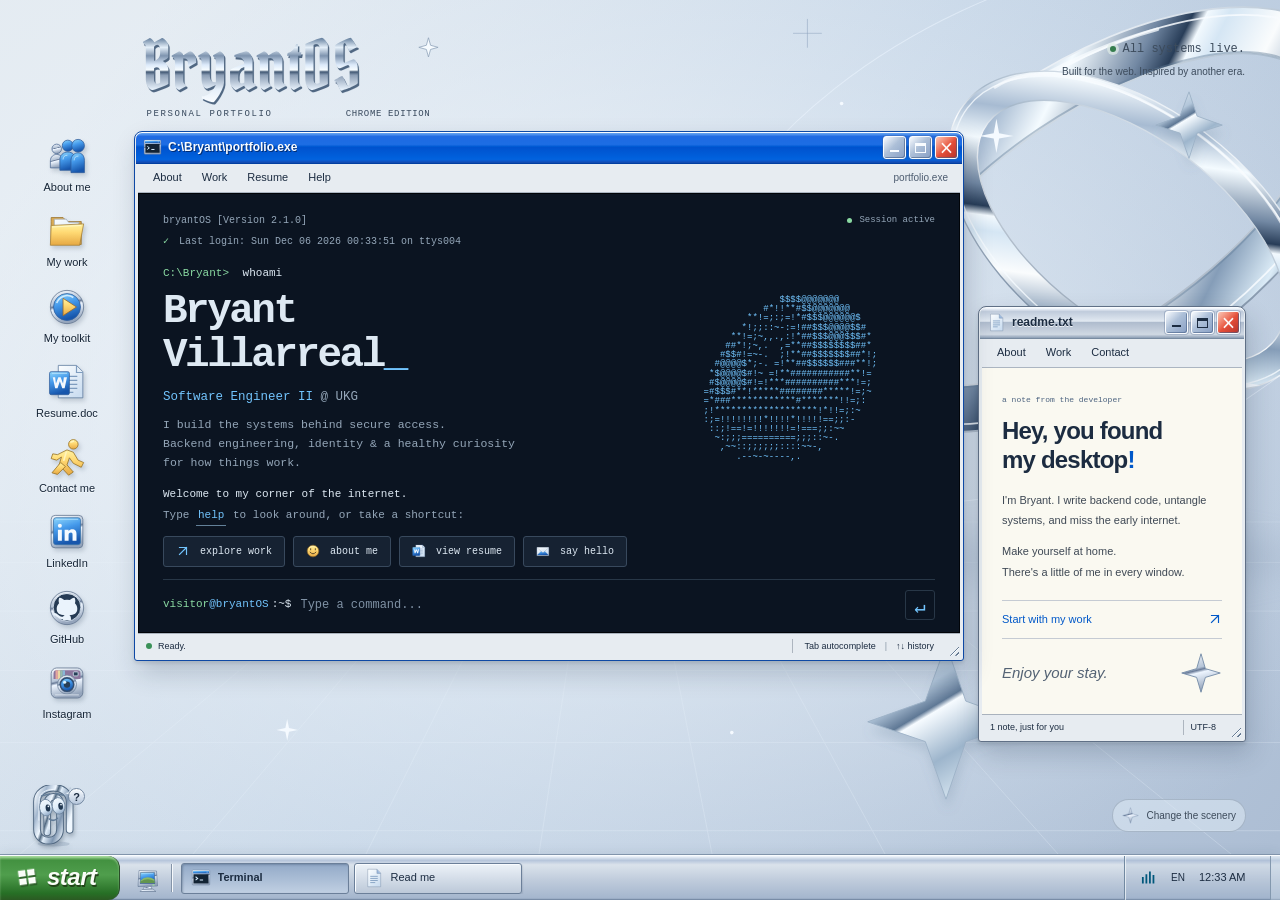
==== index.html @ 2d596a74 "fix(terminal): place the donut caption beside the donut, never over it Position the caption from the" ====
<!DOCTYPE html>
<html lang="en" data-wallpaper="chrome">
<head>
    <meta charset="UTF-8">
    <meta name="viewport" content="width=device-width, initial-scale=1.0, viewport-fit=cover">
    <meta name="color-scheme" content="light">
    <meta name="theme-color" content="#cedae8">
    <title>Bryant Villarreal — Backend Software Engineer</title>
    <meta name="description" content="A little nostalgia. A lot of engineering. Explore Bryant Villarreal's interactive desktop portfolio: backend systems, authentication security, and enterprise SSO at UKG.">
    <link rel="canonical" href="https://bryantvilla.com/">
    <meta property="og:url" content="https://bryantvilla.com/">
    <meta property="og:type" content="website">
    <meta property="og:title" content="Bryant Villarreal — Backend Software Engineer">
    <meta property="og:description" content="A lot of engineering with a sprinkle of nostalgia. Step inside my interactive desktop portfolio.">
    <meta property="og:image" content="https://bryantvilla.com/assets/img/entrance.png">
    <meta property="og:image:width" content="1200">
    <meta property="og:image:height" content="630">
    <meta property="og:image:alt" content="Bryant's chrome desktop with an interactive portfolio terminal">
    <meta name="twitter:card" content="summary_large_image">
    <meta name="twitter:title" content="Bryant Villarreal — Backend Software Engineer">
    <meta name="twitter:description" content="A lot of engineering with a sprinkle of nostalgia. Step inside my interactive desktop portfolio.">
    <meta name="twitter:image" content="https://bryantvilla.com/assets/img/entrance.png">
    <meta name="twitter:image:alt" content="Bryant's chrome desktop with an interactive portfolio terminal">
    <link rel="icon" href="assets/img/favicon.svg?v=ccf17a8dc69d" type="image/svg+xml">
    <link rel="stylesheet" href="assets/css/styles.css?v=44df6e7ba644">
    <link rel="stylesheet" href="assets/css/navigation-guard.css?v=196834fdefd8">
    <link rel="stylesheet" href="assets/css/desktop-assistant.css?v=95386eba6973">
    <script src="assets/js/navigation-guard.js?v=2d96684858e7" defer></script>
    <script src="assets/js/desktop-icons.js?v=5f504b8fa0a8" defer></script>
    <script src="assets/js/desktop-assistant.js?v=7c376fbdc86c" defer></script>
    <script type="application/ld+json">
    {
      "@context": "https://schema.org",
      "@graph": [
        {
          "@type": "WebSite",
          "@id": "https://bryantvilla.com/#website",
          "url": "https://bryantvilla.com/",
          "name": "Bryant Villarreal — Portfolio",
          "publisher": {
            "@id": "https://bryantvilla.com/#person"
          }
        },
        {
          "@type": "Person",
          "@id": "https://bryantvilla.com/#person",
          "name": "Bryant Villarreal",
          "url": "https://bryantvilla.com/",
          "jobTitle": "Software Engineer II",
          "worksFor": {
            "@type": "Organization",
            "name": "UKG"
          },
          "alumniOf": {
            "@type": "EducationalOrganization",
            "name": "Florida International University"
          },
          "sameAs": [
            "https://www.linkedin.com/in/bryant-villarreal/",
            "https://github.com/bryantvilla",
            "https://www.instagram.com/bryant.pdf/"
          ],
          "knowsAbout": [
            "Backend Engineering",
            "Distributed Systems",
            "Identity & Access Management (IAM)",
            "Enterprise SSO",
            "OAuth 2.0",
            "SAML 2.0",
            "OpenID Connect",
            "Java",
            "Spring Boot",
            "Python",
            "Kafka",
            "PostgreSQL",
            "Docker",
            "REST APIs"
          ],
          "image": "https://bryantvilla.com/assets/img/entrance.png"
        }
      ]
    }
    </script>
    <script src="assets/js/main.js?v=826954570dc4" defer></script>
</head>
<body>
    <a class="skip-link" href="#terminal" data-open="terminal">Skip to terminal</a>
    <svg class="svg-definitions" xmlns="http://www.w3.org/2000/svg" aria-hidden="true">
        <defs>
            <linearGradient id="icon-metal" x2=".25" y2="1"><stop stop-color="#fbfdff"/><stop offset=".44" stop-color="#b5c4d7"/><stop offset=".5" stop-color="#6a7c99"/><stop offset=".57" stop-color="#edf5ff"/><stop offset="1" stop-color="#94a4bb"/></linearGradient>
            <linearGradient id="icon-blue" x2=".3" y2="1"><stop stop-color="#91d9fc"/><stop offset=".45" stop-color="#459aeb"/><stop offset="1" stop-color="#1756ac"/></linearGradient>
            <linearGradient id="icon-folder" x2="0" y2="1"><stop stop-color="#fff3a2"/><stop offset=".4" stop-color="#ffd973"/><stop offset="1" stop-color="#e6a843"/></linearGradient>
            <linearGradient id="icon-paper" x2=".7" y2="1"><stop stop-color="#fcfeff"/><stop offset="1" stop-color="#ccdef1"/></linearGradient>
            <radialGradient id="icon-disc" cx=".3" cy=".25"><stop stop-color="#fafcff"/><stop offset=".34" stop-color="#c4dfef"/><stop offset=".55" stop-color="#8c93ae"/><stop offset=".72" stop-color="#edf1ff"/><stop offset="1" stop-color="#8cabc1"/></radialGradient>
            <symbol id="icon-computer" viewBox="0 0 48 48">
                <path d="M17 34h13l2 7H14z" fill="url(#icon-metal)" stroke="#61748e"/>
                <path d="m6 3 35 1 2 30-39 1z" fill="url(#icon-metal)" stroke="#526986"/>
                <path d="M9 7h28l1 22H8z" fill="url(#icon-blue)" stroke="#465c78"/>
                <path d="M9 23q12-12 28-2v7H9z" fill="#8bb967"/><path d="M9 25q14-8 28-1v4H9z" fill="#62954e"/>
                <path d="M11 9h23" stroke="#d2eeff" opacity=".7"/><path d="m12 41 22-1 6 5H8z" fill="url(#icon-metal)" stroke="#61748e"/>
                <path d="M33 32h4" stroke="#a0f496" stroke-width="2"/>
            </symbol>
            <symbol id="icon-folder-shape" viewBox="0 0 48 48">
                <path d="M4 12V7h15l5 5h18v29H4z" fill="#d9aa53" stroke="#9b742e"/>
                <path d="M8 15V9h15l3 4h13v24H8z" fill="url(#icon-paper)" stroke="#a1adbb"/>
                <path d="m4 17 41-2-5 27H3z" fill="url(#icon-folder)" stroke="#a78038"/>
                <path d="m5 19 37-2" fill="none" stroke="#fff9ce"/>
            </symbol>
            <symbol id="icon-clip" viewBox="0 0 80 100">
                <defs><linearGradient id="clip-metal" x1="0" y1="0" x2="1" y2=".6"><stop stop-color="#f6fbff"/><stop offset=".22" stop-color="#a3b7ce"/><stop offset=".42" stop-color="#eff7ff"/><stop offset=".49" stop-color="#526981"/><stop offset=".57" stop-color="#e1eefa"/><stop offset=".79" stop-color="#7d94af"/><stop offset="1" stop-color="#f0f8ff"/></linearGradient><linearGradient id="clip-eye" x2=".3" y2="1"><stop stop-color="#f6fbff"/><stop offset=".68" stop-color="#dcebf8"/><stop offset="1" stop-color="#9cb4cf"/></linearGradient></defs>
                <ellipse cx="41" cy="92" rx="25" ry="4" fill="#526c89" opacity=".2"/>
                <path d="M31 74V29c0-14 20-14 20 0v40c0 24-36 24-36 0V26C15-3 66-3 66 26v44" fill="none" stroke="#526982" stroke-width="12" stroke-linecap="round"/>
                <path d="M31 74V29c0-14 20-14 20 0v40c0 24-36 24-36 0V26C15-3 66-3 66 26v44" fill="none" stroke="url(#clip-metal)" stroke-width="9" stroke-linecap="round"/>
                <path d="M18 55V26C18 12 29 7 40 7M34 69V32" fill="none" stroke="#f2f9ff" stroke-width="1.5" stroke-linecap="round" opacity=".9"/>
                <g transform="rotate(-8 39 35)"><ellipse cx="29" cy="34" rx="10" ry="13" fill="url(#clip-eye)" stroke="#6c839e" stroke-width="1.3"/><ellipse cx="49" cy="34" rx="10" ry="13" fill="url(#clip-eye)" stroke="#6c839e" stroke-width="1.3"/><ellipse cx="32" cy="35" rx="3.6" ry="5.6" fill="#203750"/><ellipse cx="52" cy="35" rx="3.6" ry="5.6" fill="#203750"/><circle cx="33" cy="32.5" r="1.3" fill="#eef7ff"/><circle cx="53" cy="32.5" r="1.3" fill="#eef7ff"/></g>
                <path d="m22 17 13-3m9-1 12 3M34 53q7 5 13-1" fill="none" stroke="#617b97" stroke-width="2.3" stroke-linecap="round"/>
                <path d="m67 4 2 7 7 2-7 2-2 7-2-7-7-2 7-2Z" fill="#f3faff" stroke="#9bb1ca" stroke-width=".7"/>
            </symbol>
            <symbol id="icon-terminal" viewBox="0 0 48 48">
                <rect x="3" y="5" width="42" height="36" rx="2" fill="url(#icon-metal)" stroke="#667997"/>
                <path d="M5 7h38v6H5z" fill="url(#icon-blue)"/><path d="M6 15h36v22H6z" fill="#122334"/>
                <path d="m11 21 5 4-5 4m10 0h8" fill="none" stroke="#d8edff" stroke-width="2.5"/>
                <path d="M37 10h4" stroke="#e5f4fc"/>
            </symbol>
            <symbol id="icon-document" viewBox="0 0 48 48">
                <path d="M9 3h22l9 9v33H9z" fill="url(#icon-paper)" stroke="#7286a1"/>
                <path d="M31 3v10h9" fill="#9bb9de" stroke="#7286a1"/>
                <path d="M15 20h18M15 25h18M15 30h18M15 35h12" stroke="#7c9bbf" stroke-width="2"/>
                <path d="M12 4v39" stroke="#f6fbff"/>
            </symbol>
            <symbol id="icon-disc-shape" viewBox="0 0 48 48">
                <circle cx="24" cy="24" r="21" fill="url(#icon-disc)" stroke="#7486a0"/>
                <path d="m10 10 11 11M27 27l12 11" stroke="#f5e2f9" stroke-width="6" opacity=".6"/>
                <path d="m7 16 14 7m7 3 14 7" stroke="#e3fffe" stroke-width="4" opacity=".8"/>
                <circle cx="24" cy="24" r="7" fill="#a9bed1" stroke="#eaf4fc"/><circle cx="24" cy="24" r="3" fill="#e8f1f9" stroke="#8a9aad"/>
            </symbol>
            <symbol id="icon-mail" viewBox="0 0 48 48">
                <path d="M3 12h41v28H3z" fill="url(#icon-paper)" stroke="#617c9e"/>
                <path d="m4 38 16-15h8l15 15" fill="url(#icon-blue)" stroke="#6386b1"/>
                <path d="m3 12 21 18 20-18" fill="url(#icon-paper)" stroke="#617c9e"/>
                <path d="m5 13 19 14 18-14" fill="none" stroke="#f8fcff"/>
            </symbol>
            <symbol id="icon-myspace" viewBox="0 0 48 48">
                <path d="M3 39v-9c0-5 4-8 8-8s8 3 8 8v9z" fill="url(#icon-metal)" stroke="#536f98"/>
                <circle cx="11" cy="15" r="6" fill="url(#icon-metal)" stroke="#536f98"/>
                <path d="M15 42V29c0-6 4-10 10-10s10 4 10 10v13z" fill="url(#icon-blue)" stroke="#315e9d"/>
                <circle cx="25" cy="11" r="7" fill="url(#icon-blue)" stroke="#315e9d"/>
                <path d="M29 45V30c0-6 4-10 9-10s8 4 8 10v15z" fill="url(#icon-blue)" stroke="#315e9d"/>
                <circle cx="38" cy="11" r="8" fill="url(#icon-blue)" stroke="#315e9d"/>
                <path d="M33 29c0-3 2-5 5-5M19 28c0-3 2-5 5-5" fill="none" stroke="#c6eaff" stroke-linecap="round"/>
            </symbol>
            <symbol id="icon-aim" viewBox="0 0 48 48">
                <circle cx="32" cy="8" r="6" fill="url(#icon-folder)" stroke="#967022"/>
                <path d="m24 15 8 3 6 10 7 3-3 6-10-5-5-7-3 9 8 9-6 4-12-13 3-10-6 4-7-2 2-6 6 1z" fill="url(#icon-folder)" stroke="#967022" stroke-linejoin="round"/>
                <path d="m16 31 6 5-10 10-7-2z" fill="url(#icon-folder)" stroke="#967022" stroke-linejoin="round"/>
                <path d="m23 18-3 10m9-23 3-1" stroke="#fff4bc" stroke-width="2" stroke-linecap="round"/>
            </symbol>
            <symbol id="icon-word" viewBox="0 0 48 48">
                <path d="M13 3h23l8 8v33H13z" fill="url(#icon-paper)" stroke="#607c9f"/>
                <path d="M36 3v9h8M20 17h17M20 22h17M20 27h17M20 32h17M20 37h12" fill="none" stroke="#7e9cbf" stroke-width="1.5"/>
                <rect x="2" y="11" width="25" height="29" rx="2" fill="url(#icon-blue)" stroke="#315e9d"/>
                <path d="m6 18 3 14h3l3-9 3 9h3l3-14h-4l-1 8-3-8h-3l-3 8-1-8z" fill="#f3f8fd"/>
                <path d="M5 13h19" stroke="#c6eaff"/>
            </symbol>
            <symbol id="icon-linkedin" viewBox="0 0 48 48">
                <rect x="4" y="3" width="40" height="41" rx="5" fill="url(#icon-metal)" stroke="#61748e"/>
                <rect x="7" y="6" width="34" height="34" rx="3" fill="url(#icon-blue)" stroke="#3c74a9"/>
                <path d="M10 8h28" stroke="#c9edff" opacity=".8"/>
                <circle cx="15" cy="16" r="2.5" fill="#f5faff"/>
                <path d="M12.5 21h5v14h-5zM21 21h5v2c1-2 3-2.5 4.5-2.5 4 0 5.5 2.5 5.5 6V35h-5v-8c0-1.5-.5-2.5-2-2.5s-3 1-3 3V35h-5z" fill="#f5faff"/>
            </symbol>
            <symbol id="icon-github" viewBox="0 0 48 48">
                <circle cx="24" cy="24" r="21" fill="url(#icon-metal)" stroke="#61748e"/>
                <circle cx="24" cy="23" r="17.5" fill="#263b54" stroke="#e3effb"/>
                <path d="M14 18c-1-3-.5-6 .5-7 3 0 5 2 6 3a20 20 0 0 1 7 0c1-1 3-3 6-3 1 2 1.5 4 .5 7 2 2 3 4 3 7 0 6-4 8-10 8 2 1 2 3 2 6H19c0-3 0-5 2-6-6 0-10-2-10-8 0-3 1-5 3-7Z" fill="#eaf3fc"/>
                <path d="M20 36c-7 3-8-5-12-4" fill="none" stroke="#eaf3fc" stroke-width="3" stroke-linecap="round"/>
                <path d="M11 10c6-5 17-6 25 0" fill="none" stroke="#f5faff" opacity=".6"/>
            </symbol>
            <symbol id="icon-instagram" viewBox="0 0 48 48">
                <rect x="4" y="5" width="40" height="38" rx="7" fill="url(#icon-metal)" stroke="#61748e"/>
                <path d="M11 8h26a4 4 0 0 1 4 4v7H7v-7a4 4 0 0 1 4-4Z" fill="#8c769d"/>
                <path d="M11 8v11" stroke="#e5a59d" stroke-width="3"/><path d="M14 8v11" stroke="#e9d7a2" stroke-width="3"/><path d="M17 8v11" stroke="#94bdad" stroke-width="3"/><path d="M20 8v11" stroke="#89b7d7" stroke-width="3"/>
                <rect x="32" y="10" width="6" height="5" rx="1" fill="#273e57" stroke="#d9e8f5"/>
                <circle cx="24" cy="26" r="12" fill="url(#icon-metal)" stroke="#71869e"/>
                <circle cx="24" cy="26" r="8.5" fill="url(#icon-blue)" stroke="#324e72" stroke-width="2"/>
                <circle cx="24" cy="26" r="4" fill="#273e57"/><circle cx="21" cy="23" r="2" fill="#dcf4ff"/>
                <path d="M9 39h30" stroke="#f5faff" opacity=".8"/>
            </symbol>
            <symbol id="icon-media-player" viewBox="0 0 48 48"><circle cx="24" cy="24" r="21" fill="url(#icon-metal)" stroke="#61748e"/><circle cx="24" cy="24" r="17" fill="url(#icon-blue)" stroke="#315e9d"/><path d="M19 13 36 24 19 35z" fill="url(#icon-folder)" stroke="#986629"/><path d="M11 19a14 14 0 0 1 21-7" fill="none" stroke="#e7f6ff" stroke-width="2" opacity=".8"/></symbol>
            <symbol id="icon-smile" viewBox="0 0 24 24"><circle cx="12" cy="12" r="10" fill="url(#icon-folder)" stroke="#886529" stroke-width="1.2"/><path d="M8 8v2m8-2v2M7 14q5 6 10 0" fill="none" stroke="#614d2b" stroke-width="1.7" stroke-linecap="round"/><path d="M6 6q3-3 7-2" fill="none" stroke="#fff3bf" stroke-linecap="round"/></symbol>
            <symbol id="icon-arrow-up-right" viewBox="0 0 24 24"><path d="M6 18 18 6M6 6h12v12" fill="none" stroke="currentColor" stroke-width="2" stroke-linecap="square"/></symbol>
            <symbol id="icon-play" viewBox="0 0 24 24"><path d="m8 4 13 8-13 8z" fill="currentColor"/></symbol>
            <symbol id="icon-pause" viewBox="0 0 24 24"><path d="M6 4h4v16H6zm8 0h4v16h-4z" fill="currentColor"/></symbol>
            <symbol id="icon-previous" viewBox="0 0 24 24"><path d="M4 5h3v14H4zm15 0L8 12l11 7z" fill="currentColor"/></symbol>
            <symbol id="icon-next" viewBox="0 0 24 24"><path d="M17 5h3v14h-3zM5 5l11 7-11 7z" fill="currentColor"/></symbol>
            <symbol id="icon-security" viewBox="0 0 48 48"><path d="M24 3 6 10v13c0 11 18 22 18 22s18-11 18-22V10z" fill="url(#icon-blue)" stroke="#315e9d"/><rect x="16" y="20" width="16" height="14" rx="2" fill="url(#icon-folder)" stroke="#967022"/><path d="M19 20v-5a5 5 0 0 1 10 0v5" fill="none" stroke="#f1f7fc" stroke-width="3"/><path d="M24 25v4" stroke="#806129" stroke-width="2"/></symbol>
            <symbol id="icon-certificate" viewBox="0 0 48 48"><path d="M7 4h32v32H7z" fill="url(#icon-paper)" stroke="#7286a1"/><path d="M12 10h22M12 15h17M12 20h20" stroke="#7c9bbf" stroke-width="2"/><path d="m27 29-4 16 8-5 7 4-3-16" fill="url(#icon-blue)" stroke="#315e9d"/><circle cx="30" cy="28" r="8" fill="url(#icon-folder)" stroke="#967022"/><path d="m27 28 2 2 4-4" fill="none" stroke="#806129" stroke-width="2"/></symbol>
            <symbol id="icon-star" viewBox="0 0 48 48"><path d="m24 2 5 17 17 5-17 5-5 17-5-17L2 24l17-5z" fill="url(#icon-metal)" stroke="#7188a5"/></symbol>
            <symbol id="icon-grid" viewBox="0 0 24 24"><path d="M3 4h8v7H3zm10 0h8v7h-8zM3 13h8v7H3zm10 0h8v7h-8z" fill="currentColor"/></symbol>
        </defs>
    </svg>

    <main class="desktop" id="desktop" aria-label="Bryant's portfolio desktop">
        <div class="desktop-wallpaper" aria-hidden="true"></div>
        <header class="desktop-header">
            <a class="brand" href="#terminal" data-open="terminal" aria-label="bryantOS home terminal">
                <img class="chrome-wordmark" src="assets/img/bryantos-wordmark.svg?v=4aca30025c7a" width="410" height="108" alt="BryantOS">
                <span class="brand-caption">PERSONAL PORTFOLIO <span>CHROME EDITION</span></span>
            </a>
            <div class="desktop-meta"><span class="online-label"><i></i> All systems live.</span><span>Built for the web. Inspired by another era.</span></div>
        </header>

        <nav class="desktop-shortcuts" aria-label="Desktop shortcuts">
            <a href="#about" data-open="about" class="desktop-icon"><svg aria-hidden="true"><use href="#icon-myspace"/></svg><span>About me</span></a>
            <a href="#work" data-open="work" class="desktop-icon"><svg aria-hidden="true"><use href="#icon-folder-shape"/></svg><span>My work</span></a>
            <a href="#skills" data-open="skills" class="desktop-icon"><svg aria-hidden="true"><use href="#icon-media-player"/></svg><span>My toolkit</span></a>
            <a href="#resume" data-open="resume" class="desktop-icon"><svg aria-hidden="true"><use href="#icon-word"/></svg><span>Resume.doc</span></a>
            <a href="#contact" data-open="contact" class="desktop-icon"><svg aria-hidden="true"><use href="#icon-aim"/></svg><span>Contact me</span></a>
            <a href="https://www.linkedin.com/in/bryant-villarreal/" target="_blank" rel="noopener noreferrer" class="desktop-icon" aria-label="LinkedIn (opens in a new tab)"><svg aria-hidden="true"><use href="#icon-linkedin"/></svg><span>LinkedIn</span></a>
            <a href="https://github.com/bryantvilla" target="_blank" rel="noopener noreferrer" class="desktop-icon" aria-label="GitHub (opens in a new tab)"><svg aria-hidden="true"><use href="#icon-github"/></svg><span>GitHub</span></a>
            <a href="https://www.instagram.com/bryant.pdf/" target="_blank" rel="noopener noreferrer" class="desktop-icon" aria-label="Instagram (opens in a new tab)"><svg aria-hidden="true"><use href="#icon-instagram"/></svg><span>Instagram</span></a>
        </nav>

        <section class="os-window terminal-window" id="terminal" data-window="terminal" data-title="Terminal" data-icon="terminal" aria-labelledby="terminal-window-title">
            <div class="title-bar"><h2 id="terminal-window-title"><svg aria-hidden="true"><use href="#icon-terminal"/></svg> C:&#92;Bryant&#92;portfolio.exe</h2><div class="window-controls"></div></div>
            <nav class="window-menu terminal-menu" aria-label="Terminal shortcuts"><a href="#about" data-open="about">About</a><a href="#work" data-open="work">Work</a><a href="#resume" data-open="resume">Resume</a><button type="button" data-command="help" class="js-only">Help</button><span class="menu-right">portfolio.exe</span></nav>
            <div class="terminal-screen">
                <div class="terminal-transcript" id="terminal-screen" tabindex="0" aria-label="Terminal output and introduction">
                <div class="terminal-welcome" id="terminal-welcome">
                    <div class="terminal-system-line"><span>bryantOS [Version 2.1.0]</span><span class="terminal-live"><i></i> Session active</span></div>
                    <p class="boot-line" hidden><span>✓</span> Last login: <time id="last-login"></time> on ttys004</p>
                    <div class="terminal-intro">
                        <div class="terminal-identity">
                            <p class="command-echo"><span>C:&#92;Bryant&gt;</span> whoami</p>
                            <div class="intro-heading"><h1>Bryant<br>Villarreal<span class="heading-cursor" aria-hidden="true">_</span></h1></div>
                            <p class="terminal-role">Software Engineer II <span>@ UKG</span></p>
                            <p class="terminal-bio">I build the systems behind secure access.<br>Backend engineering, identity &amp; a healthy curiosity<br class="desktop-break"> for how things work.</p>
                        </div>
                        <div class="terminal-art"><pre class="terminal-donut" id="terminal-donut" role="img" aria-label="Rotating 3D ASCII Donut" title="Click and drag to spin">                                        
                                        
                                        
                               
                ###*###      
             #**!===;=!*###   
          *#**!!=;;;~:;!*##  
         #*!;:-,,,-,:=*## 
       !#*!=~,.    .;**##=
      !*=:,      ;!####!
      #*=,     :!###*!
     !#*!  !**###**=
     !####*!!:
     ;*#####***=; 
     :=**#####**!*!=;  
      ;!***###############*****!!=;:   
       ;=!!!*****#******!****!!==;:-    
        -;;=!=!!*!*!!*!!!!===;;:-,      
          -::;;;;=======;;;:~~-.        
             ,--~~~::~~~--.             </pre><span class="terminal-art-caption" id="donut-caption" aria-hidden="true"></span></div>
                    </div>
                    <div class="terminal-guidance"><p>Welcome to my corner of the internet.</p><p>Type <button type="button" data-command="help" class="inline-command js-only">help</button><span class="no-js-only">a command</span> to look around, or take a shortcut:</p></div>
                    <div class="command-shortcuts"><a href="#work" data-open="work"><svg class="ui-glyph" aria-hidden="true"><use href="#icon-arrow-up-right"/></svg> explore work</a><a href="#about" data-open="about"><svg class="ui-glyph" aria-hidden="true"><use href="#icon-smile"/></svg> about me</a><a href="#resume" data-open="resume"><svg class="ui-glyph" aria-hidden="true"><use href="#icon-word"/></svg> view resume</a><a href="#contact" data-open="contact"><svg class="ui-glyph" aria-hidden="true"><use href="#icon-mail"/></svg> say hello</a></div>
                </div>
                <div id="terminal-output" class="terminal-output" role="log" aria-label="Command results" aria-live="polite" aria-relevant="additions"></div>
                </div>
                <form class="terminal-form js-only" id="terminal-form" autocomplete="off">
                    <label for="terminal-input"><span class="prompt-user">visitor</span><span class="prompt-location">@bryantOS</span><span class="prompt-symbol">:~$</span></label>
                    <input id="terminal-input" name="command" type="text" maxlength="240" spellcheck="false" autocapitalize="off" autocomplete="off" autocorrect="off" aria-label="Terminal command" aria-describedby="terminal-hint" placeholder="Type a command..." enterkeyhint="send">
                    <button type="submit" class="terminal-submit" aria-label="Run command">↵</button>
                </form>
            </div>
            <div class="window-status terminal-status"><span><i class="status-led"></i> Ready.</span><span id="terminal-hint">Tab autocomplete <span class="status-separator">|</span> ↑↓ history</span></div>
        </section>

        <section class="os-window readme-window" id="readme" data-window="readme" data-title="Read me" data-icon="document" aria-labelledby="readme-window-title">
            <div class="title-bar"><h2 id="readme-window-title"><svg aria-hidden="true"><use href="#icon-document"/></svg> readme.txt</h2><div class="window-controls"></div></div>
            <nav class="window-menu" aria-label="Read me shortcuts"><a href="#about" data-open="about">About</a><a href="#work" data-open="work">Work</a><a href="#contact" data-open="contact">Contact</a></nav>
            <div class="readme-body"><span class="readme-stamp">a note from the developer</span><h2>Hey, you found<br>my desktop<span>!</span></h2><p>I'm Bryant. I write backend code, untangle systems, and miss the early internet.</p><p>Make yourself at home.<br>There's a little of me in every window.</p><a href="#work" data-open="work" class="readme-link">Start with my work <svg class="ui-glyph external-arrow" aria-hidden="true"><use href="#icon-arrow-up-right"/></svg></a><div class="readme-signature"><span>Enjoy your stay.</span><svg aria-hidden="true"><use href="#icon-star"/></svg></div></div>
            <div class="window-status"><span>1 note, just for you</span><span>UTF-8</span></div>
        </section>

        <section class="os-window content-window about-window" id="about" data-window="about" data-title="About me" data-icon="myspace" aria-labelledby="about-window-title">
            <div class="title-bar"><h2 id="about-window-title"><svg aria-hidden="true"><use href="#icon-myspace"/></svg> Bryant's profile · Myspace</h2><div class="window-controls"></div></div>
            <div class="explorer-address"><span>Address</span><span>bryantvilla.com/#about</span><svg aria-hidden="true"><use href="#icon-myspace"/></svg></div>
            <div class="window-body myspace-page">
                <header class="myspace-header"><div class="myspace-brand"><svg aria-hidden="true"><use href="#icon-myspace"/></svg><span>myspace<small>a place for my corner of the internet.</small></span></div><span class="myspace-edition">bryantOS edition</span></header>
                <nav class="myspace-nav" aria-label="Profile shortcuts"><a href="#terminal" data-open="terminal">Home</a><a href="#work" data-open="work">My work</a><a href="#resume" data-open="resume">Resume</a><a href="#contact" data-open="contact">Send a message</a></nav>
                <div class="myspace-layout">
                    <aside class="myspace-sidebar" aria-label="Bryant's profile details">
                        <div class="myspace-profile"><h2>Bryant Villarreal</h2><p class="profile-quote">“Curious about systems.<br>Serious about the details.”</p><div class="profile-photo-row"><img src="assets/img/about.jpg" width="1000" height="726" alt="Bryant Villarreal" loading="lazy"><div><strong>Software Engineer II</strong><span>UKG</span><span>Miami, FL</span><a href="#contact" data-open="contact"><i class="status-led"></i> Say hello!</a></div></div><p class="profile-mood"><strong>Mood:</strong> curious <svg class="ui-glyph smile-glyph" aria-hidden="true"><use href="#icon-smile"/></svg></p></div>
                        <section class="myspace-panel"><h3>Contacting Bryant</h3><div class="profile-contact"><a href="#contact" data-open="contact"><svg aria-hidden="true"><use href="#icon-aim"/></svg>Send message</a><a href="#resume" data-open="resume"><svg aria-hidden="true"><use href="#icon-word"/></svg>View resume</a><a href="https://www.linkedin.com/in/bryant-villarreal/" target="_blank" rel="noopener noreferrer"><svg aria-hidden="true"><use href="#icon-linkedin"/></svg>LinkedIn <svg class="ui-glyph external-arrow" aria-hidden="true"><use href="#icon-arrow-up-right"/></svg></a><a href="https://github.com/bryantvilla" target="_blank" rel="noopener noreferrer"><svg aria-hidden="true"><use href="#icon-github"/></svg>GitHub <svg class="ui-glyph external-arrow" aria-hidden="true"><use href="#icon-arrow-up-right"/></svg></a></div></section>
                        <section class="myspace-panel"><h3>Bryant's interests</h3><dl class="profile-interests"><div><dt>General</dt><dd>Backend systems, security, figuring out how things work.</dd></div><div><dt>Currently</dt><dd>Identity &amp; access management at UKG.</dd></div><div><dt>Soft spot</dt><dd>The early internet. You might have noticed.</dd></div></dl></section>
                    </aside>
                    <div class="myspace-main">
                        <div class="profile-intro-banner">A foundation in CS. A focus on real systems.</div>
                        <section class="myspace-blurbs"><h3>Bryant's blurbs</h3><h4>About me:</h4><p>I'm Bryant Villarreal, a Software Engineer II at UKG. Identity and access management brings together the parts of engineering I care about: security, backend systems, and the details that make them work together.</p><p>My academic background includes software security, computer networking, and operating systems. This desktop probably gives that last one away.</p><h4>Who I'd like to meet:</h4><p>People building AI products and large-scale systems. I'm interested in backend and platform engineering roles, and always happy to talk about the work.</p></section>
                        <section class="myspace-panel profile-history"><h3>Bryant's experience</h3><ol class="experience-list"><li><div><strong>Software Engineer II</strong><span>UKG · Identity &amp; Access Management</span></div><span>Jan 2025 → present</span></li><li><div><strong>Associate Software Engineer</strong><span>UKG</span></div><span>May 2023 → Dec 2024</span></li><li><div><strong>Joined UKG</strong><span>The beginning of my professional journey</span></div><span>Sep 2022</span></li></ol><a href="#work" data-open="work">View my engineering contributions →</a></section>
                        <section class="myspace-panel profile-history"><h3>Bryant's schools</h3><dl class="education-list"><div><dt>M.S. in Computer Science</dt><dd>Florida International University · December 2025</dd></div><div><dt>B.S. in Computer Science</dt><dd>Florida International University · May 2022<br>Magna cum laude · GPA 3.71</dd></div></dl></section>
                    </div>
                </div><footer class="myspace-footer">Thanks for stopping by my space.</footer>
            </div><div class="window-status"><span><i class="status-led"></i> Profile loaded</span><span>Always learning.</span></div>
        </section>

        <section class="os-window content-window work-window" id="work" data-window="work" data-title="My work" data-icon="folder-shape" aria-labelledby="work-window-title">
            <div class="title-bar"><h2 id="work-window-title"><svg aria-hidden="true"><use href="#icon-folder-shape"/></svg> My work · Windows Explorer</h2><div class="window-controls"></div></div>
            <nav class="explorer-toolbar" aria-label="Work shortcuts"><a href="#about" data-open="about"><svg aria-hidden="true"><use href="#icon-myspace"/></svg><span>About Bryant</span></a><a href="#resume" data-open="resume"><svg aria-hidden="true"><use href="#icon-word"/></svg><span>Resume</span></a><a href="#archive" data-open="archive"><svg aria-hidden="true"><use href="#icon-folder-shape"/></svg><span>Archive</span></a><span class="explorer-view-label">Details view</span></nav>
            <div class="explorer-address"><span>Address</span><span>C:&#92;Bryant&#92;My work&#92;UKG</span></div>
            <div class="window-body work-explorer">
                <aside class="explorer-tasks" aria-label="Work navigation">
                    <section class="explorer-task-group"><h3>Engineering tasks</h3><div><a href="#authentication-security" data-work-topic="authentication-security"><svg aria-hidden="true"><use href="#icon-security"/></svg>Access controls</a><a href="#enterprise-sso" data-work-topic="enterprise-sso"><svg aria-hidden="true"><use href="#icon-certificate"/></svg>Certificate rotation</a><button type="button" class="js-only" id="work-expand-all">Expand all contributions</button><button type="button" class="js-only" id="work-collapse-all">Collapse all</button></div></section>
                    <section class="explorer-task-group"><h3>Other places</h3><div><a href="#skills" data-open="skills"><svg aria-hidden="true"><use href="#icon-media-player"/></svg>My toolkit</a><a href="#contact" data-open="contact"><svg aria-hidden="true"><use href="#icon-aim"/></svg>Contact Bryant</a></div></section>
                    <section class="explorer-task-group explorer-folder-details"><h3>Details</h3><div><strong>UKG</strong><span>Software Engineer II</span><span>Identity &amp; Access Management</span><span>Joined September 2022</span></div></section>
                </aside>
                <div class="work-files">
                    <header class="work-directory-header"><svg aria-hidden="true"><use href="#icon-folder-shape"/></svg><div><h2>Engineering trust.</h2><p>Backend &amp; platform engineering at UKG</p></div></header>
                    <p class="work-directory-note">Selected contributions to the authentication and identity systems that enterprise applications depend on. Open a file to read the story.</p>
                    <div class="work-list-heading" aria-hidden="true"><span>Name</span><span>Contribution file</span></div>
                    <details class="work-item" id="authentication-security"><summary><svg class="work-file-icon" aria-hidden="true"><use href="#icon-security"/></svg><span><small>01 · Authentication security</small><strong>Strengthening access controls</strong><span>Request trust · Access policies</span></span><span class="expand-sign" aria-hidden="true">+</span></summary><div class="work-detail"><h3>The problem</h3><p>IP-based access policies depend on trustworthy request context. The authentication layer needs to apply those policies consistently.</p><h3>My contribution</h3><p>At UKG, I contributed to security improvements around IP-based access controls in enterprise authentication flows, with a focus on the boundary between incoming requests and access decisions.</p><p class="work-focus"><strong>Engineering focus:</strong> Request trust, policy enforcement, and authentication security.</p></div></details>
                    <details class="work-item" id="enterprise-sso"><summary><svg class="work-file-icon" aria-hidden="true"><use href="#icon-certificate"/></svg><span><small>02 · Enterprise single sign-on</small><strong>Making certificate rotation smoother</strong><span>SAML · Auth0 · Kafka · Java</span></span><span class="expand-sign" aria-hidden="true">+</span></summary><div class="work-detail"><h3>The problem</h3><p>Enterprise SSO needs to keep working while certificates change. Supporting certificate overlap also requires validation and coordinated updates across services.</p><h3>My contribution</h3><p>I contributed to SAML multi-certificate support across Auth0 integration, database migrations, and Kafka events. The work included CA-signed certificate validation and resilience handling to support uninterrupted certificate rotation.</p><p class="work-focus"><strong>Engineering focus:</strong> Service coordination, certificate validation, and continuity during change.</p></div></details>
                    <div class="work-folder-footer"><svg aria-hidden="true"><use href="#icon-document"/></svg><span>More of the story in my <a href="#resume" data-open="resume">resume</a>.</span></div>
                </div>
            </div><div class="window-status"><span>2 contribution files</span><span>UKG · 2022 → present</span></div>
        </section>

        <section class="os-window content-window toolkit-window" id="skills" data-window="skills" data-title="My toolkit" data-icon="media-player" aria-labelledby="skills-window-title">
            <div class="title-bar"><h2 id="skills-window-title"><svg aria-hidden="true"><use href="#icon-media-player"/></svg> My toolkit · Windows Media Player</h2><div class="window-controls"></div></div>
            <nav class="window-menu player-menu" aria-label="Toolkit shortcuts"><a href="#toolkit-backend" data-collection="toolkit-backend">Media Library</a><a href="#work" data-open="work">My work</a><a href="#resume" data-open="resume">Resume</a><span class="menu-right">bryantOS player</span></nav>
            <div class="window-body media-player">
                <nav class="player-library" aria-label="Toolkit collections"><div class="player-library-heading"><svg aria-hidden="true"><use href="#icon-media-player"/></svg><span>Media Library<small>My toolkit</small></span></div><a href="#toolkit-backend" data-collection="toolkit-backend" aria-current="true"><span class="collection-number">01</span><span>Backend &amp; identity</span></a><a href="#toolkit-delivery" data-collection="toolkit-delivery"><span class="collection-number">02</span><span>Testing &amp; delivery</span></a><a href="#toolkit-ai" data-collection="toolkit-ai"><span class="collection-number">03</span><span>AI workflow</span></a><a href="#toolkit-background" data-collection="toolkit-background"><span class="collection-number">04</span><span>More in the collection</span></a><div class="player-library-footer">4 collections<br>A work in progress, always.</div></nav>
                <div class="player-main">
                    <div class="player-visualization" id="toolkit-visualization" data-motion="paused"><div class="player-orbit" aria-hidden="true"><i></i><i></i><i></i><svg><use href="#icon-media-player"/></svg></div><div class="player-now"><span>FROM MY LIBRARY</span><h2 id="player-collection-title">Backend &amp; identity</h2><p>From service code to delivery.</p><span class="player-spectrum" aria-hidden="true"><i></i><i></i><i></i><i></i><i></i><i></i><i></i><i></i><i></i><i></i><i></i><i></i></span></div></div>
                    <div class="player-playlists" id="toolkit-playlists" tabindex="0" aria-label="Tools in the selected collection">
                        <section class="toolkit-collection" id="toolkit-backend" data-title="Backend &amp; identity" aria-labelledby="toolkit-backend-title"><header><h3 id="toolkit-backend-title">Backend &amp; identity</h3><span>7 tools &amp; technologies</span></header><div class="track-columns" aria-hidden="true"><span>Title</span><span>In the mix</span></div><ol class="media-tracks"><li><strong>Java</strong><span>Backend development</span></li><li><strong>Spring Boot</strong><span>Services &amp; APIs</span></li><li><strong>Auth0</strong><span>Identity integration</span></li><li><strong>SAML / SSO</strong><span>Enterprise authentication</span></li><li><strong>Kafka</strong><span>Service events</span></li><li><strong>JPA</strong><span>Persistence</span></li><li><strong>Hibernate</strong><span>Data access</span></li></ol></section>
                        <section class="toolkit-collection" id="toolkit-delivery" data-title="Testing &amp; delivery" aria-labelledby="toolkit-delivery-title"><header><h3 id="toolkit-delivery-title">Testing &amp; delivery</h3><span>7 tools &amp; technologies</span></header><div class="track-columns" aria-hidden="true"><span>Title</span><span>In the mix</span></div><ol class="media-tracks"><li><strong>JUnit</strong><span>Automated tests</span></li><li><strong>Mockito</strong><span>Test doubles</span></li><li><strong>GitHub Actions</strong><span>CI workflows</span></li><li><strong>Docker</strong><span>Containers</span></li><li><strong>Git</strong><span>Version control</span></li><li><strong>Gradle</strong><span>Build tooling</span></li><li><strong>Maven</strong><span>Build tooling</span></li></ol></section>
                        <section class="toolkit-collection" id="toolkit-ai" data-title="AI in my workflow" aria-labelledby="toolkit-ai-title"><header><h3 id="toolkit-ai-title">AI in my workflow</h3><span>2 development tools</span></header><p class="collection-note">Codex and Claude Code are part of my day-to-day software development workflow.</p><div class="track-columns" aria-hidden="true"><span>Title</span><span>In the mix</span></div><ol class="media-tracks"><li><strong>Codex</strong><span>Software development</span></li><li><strong>Claude Code</strong><span>Software development</span></li></ol></section>
                        <section class="toolkit-collection" id="toolkit-background" data-title="Additional background" aria-labelledby="toolkit-background-title"><header><h3 id="toolkit-background-title">Additional background</h3><span>6 tools &amp; practices</span></header><div class="track-columns" aria-hidden="true"><span>Title</span><span>In the mix</span></div><ol class="media-tracks"><li><strong>Python</strong><span>Programming</span></li><li><strong>C</strong><span>Programming</span></li><li><strong>PostgreSQL</strong><span>Relational databases</span></li><li><strong>MySQL</strong><span>Relational databases</span></li><li><strong>Linux / Unix</strong><span>Operating systems</span></li><li><strong>Agile &amp; Scrum</strong><span>Team practice</span></li></ol></section>
                    </div>
                </div>
            </div>
            <div class="player-transport js-only"><div class="player-buttons"><button type="button" id="player-previous" aria-label="Previous toolkit collection" title="Previous collection"><svg aria-hidden="true"><use href="#icon-previous"/></svg></button><button type="button" id="player-visuals" aria-label="Play visualization" aria-pressed="false" title="Play visualization"><svg aria-hidden="true"><use href="#icon-play"/></svg></button><button type="button" id="player-next" aria-label="Next toolkit collection" title="Next collection"><svg aria-hidden="true"><use href="#icon-next"/></svg></button></div><div class="player-readout"><span id="player-position">Collection 01 / 04</span><strong id="player-track-label">Backend &amp; identity</strong></div><span class="player-visuals-status" id="player-visuals-status">Visuals paused</span></div>
            <div class="window-status"><span>My toolkit · Media Library</span><span>Learning never stops.</span></div>
        </section>

        <section class="os-window content-window" id="archive" data-window="archive" data-title="Project archive" data-icon="folder-shape" aria-labelledby="archive-window-title">
            <div class="title-bar"><h2 id="archive-window-title"><svg aria-hidden="true"><use href="#icon-folder-shape"/></svg> Undergraduate project archive</h2><div class="window-controls"></div></div>
            <div class="explorer-address"><span>Address</span><span>C:&#92;Bryant&#92;Work&#92;Archive</span></div>
            <div class="window-body"><p class="section-label">THE EARLY BUILDS</p><h2>From the archives.</h2><p>Projects from my undergraduate years at Florida International University, completed before joining UKG.</p>
                <ul class="project-files"><li><a href="https://github.com/bryantvilla/sorting_visualizer" target="_blank" rel="noopener noreferrer"><svg aria-hidden="true"><use href="#icon-folder-shape"/></svg><span><strong>Sorting Algorithm Visualizer</strong><small>sorting_visualizer</small></span><svg class="ui-glyph external-arrow" aria-hidden="true"><use href="#icon-arrow-up-right"/></svg></a></li><li><a href="https://github.com/bryantvilla/pwgen" target="_blank" rel="noopener noreferrer"><svg aria-hidden="true"><use href="#icon-folder-shape"/></svg><span><strong>Password Generator</strong><small>pwgen</small></span><svg class="ui-glyph external-arrow" aria-hidden="true"><use href="#icon-arrow-up-right"/></svg></a></li><li><a href="https://github.com/bryantvilla/flappyai" target="_blank" rel="noopener noreferrer"><svg aria-hidden="true"><use href="#icon-folder-shape"/></svg><span><strong>AI Playing Flappy Bird</strong><small>flappyai</small></span><svg class="ui-glyph external-arrow" aria-hidden="true"><use href="#icon-arrow-up-right"/></svg></a></li><li><a href="https://github.com/bryantvilla/mcu-twitter-bot" target="_blank" rel="noopener noreferrer"><svg aria-hidden="true"><use href="#icon-folder-shape"/></svg><span><strong>Marvel Twitter Bot</strong><small>mcu-twitter-bot</small></span><svg class="ui-glyph external-arrow" aria-hidden="true"><use href="#icon-arrow-up-right"/></svg></a></li></ul>
                <a href="#work" data-open="work" class="plain-link">← Back to professional work</a>
            </div><div class="window-status"><span>4 projects</span><span>Undergraduate work · FIU</span></div>
        </section>

        <section class="os-window content-window contact-window" id="contact" data-window="contact" data-title="Contact me" data-icon="aim" aria-labelledby="contact-window-title">
            <div class="title-bar"><h2 id="contact-window-title"><svg aria-hidden="true"><use href="#icon-aim"/></svg> bryantvilla · Instant Message</h2><div class="window-controls"></div></div>
            <nav class="window-menu" aria-label="Messenger shortcuts"><a href="#about" data-open="about">Buddy info</a><a href="#resume" data-open="resume">Resume</a><a href="mailto:bryantavillarreal@gmail.com">Email</a><span class="menu-right">AIM</span></nav>
            <div class="window-body aim-body">
                <header class="aim-header"><svg aria-hidden="true"><use href="#icon-aim"/></svg><div><h2>Send an instant hello.</h2><p>To: <strong>bryantvilla</strong></p></div><span class="aim-wordmark" aria-label="AOL Instant Messenger">AIM<small>Instant Messenger</small></span></header>
                <div class="aim-layout">
                    <aside class="aim-buddies" aria-label="Buddy links"><h3>Buddy List</h3><p class="buddy-group">▾ On this desktop</p><a href="#about" data-open="about"><svg aria-hidden="true"><use href="#icon-myspace"/></svg>My profile</a><a href="#work" data-open="work"><svg aria-hidden="true"><use href="#icon-folder-shape"/></svg>My work</a><p class="buddy-group">▾ Find me on</p><a href="https://www.linkedin.com/in/bryant-villarreal/" target="_blank" rel="noopener noreferrer"><svg aria-hidden="true"><use href="#icon-linkedin"/></svg>LinkedIn <svg class="ui-glyph external-arrow" aria-hidden="true"><use href="#icon-arrow-up-right"/></svg></a><a href="https://github.com/bryantvilla" target="_blank" rel="noopener noreferrer"><svg aria-hidden="true"><use href="#icon-github"/></svg>GitHub <svg class="ui-glyph external-arrow" aria-hidden="true"><use href="#icon-arrow-up-right"/></svg></a><div class="aim-buddy-note"><svg aria-hidden="true"><use href="#icon-aim"/></svg><span>Good conversations<br>start with hello.</span></div></aside>
                    <div class="aim-conversation"><div class="aim-away"><span class="aim-away-label">bryantvilla's away message:</span><p>Let's talk about what's next. I'm interested in backend and platform engineering roles on teams building AI products and large-scale systems.</p><small>Leave a message below. It goes straight to my inbox.</small></div>
                        <form name="portfolio_contact" method="POST" action="https://formspree.io/f/mvolejnv" class="contact-form aim-form" aria-label="Send Bryant a message">
                            <p class="form-note" id="contact-form-note">All fields are required.</p>
                            <div class="form-row"><div class="form-field"><label for="name">Your name</label><input type="text" id="name" name="name" autocomplete="name" placeholder="Your name" required></div><div class="form-field"><label for="email">Reply to</label><input type="email" id="email" name="email" autocomplete="email" placeholder="you@example.com" required></div></div>
                            <div class="form-field aim-message-field"><label for="message-input"><span>Message</span><svg class="ui-glyph smile-glyph" aria-hidden="true"><use href="#icon-smile"/></svg></label><textarea name="message" id="message-input" rows="5" placeholder="Hey Bryant!" aria-describedby="contact-form-note" required></textarea></div>
                            <div class="aim-send-row"><span>Delivered by email</span><button type="submit" class="xp-button primary-button"><svg aria-hidden="true"><use href="#icon-aim"/></svg><span class="send-progress" aria-hidden="true"></span><span id="contact-submit-label">Send message</span></button></div>
                        </form>
                        <div class="aim-feedback" id="contact-feedback" tabindex="-1" aria-labelledby="contact-feedback-title" aria-describedby="contact-feedback-message" hidden>
                            <span class="delivery-mark" id="contact-feedback-mark" aria-hidden="true">✓</span>
                            <div><h3 id="contact-feedback-title"></h3><p id="contact-feedback-message"></p><button type="button" class="xp-button" id="send-another" hidden>Send another message</button></div>
                        </div>
                        <div class="contact-links aim-email"><a href="mailto:bryantavillarreal@gmail.com">bryantavillarreal@gmail.com</a><button type="button" id="copy-email" class="js-only">Copy email</button></div>
                    </div>
                </div>
            </div><div class="window-status"><span><i class="status-led"></i><span id="contact-delivery-status">Ready to send</span></span><span>No screen name needed.</span></div>
        </section>

        <section class="os-window content-window resume-window" id="resume" data-window="resume" data-title="Resume.doc" data-icon="word" aria-labelledby="resume-window-title">
            <div class="title-bar"><h2 id="resume-window-title"><svg aria-hidden="true"><use href="#icon-word"/></svg> Bryant_Villarreal_Resume.doc · Word</h2><div class="window-controls"></div></div>
            <nav class="window-menu word-menu" aria-label="Resume sections"><a href="assets/resume.html?v=41f437cee111#summary" target="resume-document">Summary</a><a href="assets/resume.html?v=41f437cee111#experience" target="resume-document">Experience</a><a href="assets/resume.html?v=41f437cee111#skills" target="resume-document">Skills</a><a href="assets/resume.html?v=41f437cee111#education" target="resume-document">Education</a></nav>
            <div class="word-toolbar"><div class="word-format"><svg aria-hidden="true"><use href="#icon-word"/></svg><span>Print layout</span><span class="word-typeface">Arial <span>10.5</span></span></div><div class="word-actions"><button type="button" class="xp-button js-only" id="print-resume">Print</button><a class="xp-button" id="download-resume" href="assets/pdf/bryant-res.pdf" download="Bryant_Villarreal_Resume.pdf" aria-label="Download resume PDF">Download</a><a class="xp-button primary-button" href="assets/pdf/bryant-res.pdf" target="_blank" rel="noopener noreferrer" aria-label="Open resume PDF in a new tab">Open PDF <svg class="ui-glyph external-arrow" aria-hidden="true"><use href="#icon-arrow-up-right"/></svg></a></div></div>
            <div class="word-ruler" aria-hidden="true"><span>1</span><span>2</span><span>3</span><span>4</span><span>5</span><span>6</span><span>7</span></div>
            <iframe class="resume-document" id="resume-document" name="resume-document" src="assets/resume.html?v=41f437cee111" title="Bryant Villarreal's resume document" loading="lazy"></iframe>
            <div class="window-status"><span>Print layout · Read only</span><span>English (U.S.)</span></div>
        </section>

        <div class="desktop-footer"><button id="wallpaper-button" type="button" class="js-only" aria-label="Switch to midnight wallpaper"><svg aria-hidden="true"><use href="#icon-star"/></svg><span>Change the scenery</span></button></div>
    </main>

    <aside class="desktop-assistant js-only" id="desktop-assistant" aria-label="Clip, your desktop assistant">
        <button class="assistant-launcher" type="button" data-assistant-toggle aria-controls="assistant-panel" aria-expanded="false" aria-label="Ask Clip for desktop tips" title="Need a hand? Ask Clip."><svg aria-hidden="true"><use href="#icon-clip"/></svg><span class="assistant-help-badge" aria-hidden="true">?</span></button>
        <section class="assistant-panel" id="assistant-panel" aria-labelledby="assistant-title" hidden>
            <div class="assistant-panel-scroll">
                <div class="assistant-caption"><span>Clip · desktop help</span><button id="assistant-close" type="button" aria-label="Close desktop tips">×</button></div>
                <div class="assistant-copy">
                    <div class="assistant-hero">
                        <div class="assistant-character" aria-hidden="true">
                            <svg class="assistant-character-svg"><use href="#icon-clip"/></svg>
                        </div>
                        <div class="assistant-hero-copy">
                            <h2 id="assistant-title" tabindex="-1">Make yourself at home.</h2>
                            <p class="assistant-intro">I’m Clip. A few shortcuts for your stay:</p>
                        </div>
                    </div>
                    <ol class="assistant-tips">
                        <li><span class="assistant-step" aria-hidden="true">01</span><div><strong>Pick something to open.</strong><p class="assistant-mouse-copy">Click an icon to select it. Double-click to open it, or press <kbd>Enter</kbd>.</p><p class="assistant-touch-copy">Tap an icon to open it, or drag to move it.</p></div></li>
                        <li><span class="assistant-step" aria-hidden="true">02</span><div><strong>Make the desktop yours.</strong><p class="assistant-mouse-copy">Drag across empty wallpaper to select a group, then drag an icon to move it. Hold <kbd>Ctrl</kbd> or <kbd>⌘</kbd> to add icons.</p><p class="assistant-touch-copy">Drag an icon to a new spot. Use Show desktop below to make room.</p></div></li>
                        <li><span class="assistant-step" aria-hidden="true">03</span><div><strong>Find your way back.</strong><p>Terminal is always pinned in the taskbar. Type <kbd>help</kbd> for more shortcuts.</p></div></li>
                    </ol>
                    <div class="assistant-actions"><button id="assistant-show-desktop" type="button" class="xp-button">Show desktop</button><button id="assistant-terminal" type="button" class="xp-button">Open Terminal</button></div>
                </div>
            </div>
        </section>
    </aside>

    <nav class="start-menu" id="start-menu" aria-label="Start menu" hidden>
        <div class="start-profile"><svg aria-hidden="true"><use href="#icon-computer"/></svg><div><strong>Bryant Villarreal</strong><span>Welcome to bryantOS</span></div></div>
        <div class="start-links"><a href="#terminal" data-open="terminal"><svg aria-hidden="true"><use href="#icon-terminal"/></svg><span><strong>Terminal</strong><small>Find your way around</small></span></a><a href="#work" data-open="work"><svg aria-hidden="true"><use href="#icon-folder-shape"/></svg><span><strong>My work</strong><small>Professional contributions</small></span></a><a href="#about" data-open="about"><svg aria-hidden="true"><use href="#icon-myspace"/></svg><span><strong>About me</strong><small>My Myspace profile</small></span></a><a href="#skills" data-open="skills"><svg aria-hidden="true"><use href="#icon-media-player"/></svg><span>My toolkit</span></a><a href="#resume" data-open="resume"><svg aria-hidden="true"><use href="#icon-word"/></svg><span><strong>Resume.doc</strong><small>Experience, in Word</small></span></a><a href="#contact" data-open="contact"><svg aria-hidden="true"><use href="#icon-aim"/></svg><span><strong>Contact me</strong><small>Send an instant hello</small></span></a><a href="#help" class="start-link-help" data-assistant-toggle aria-controls="assistant-panel" aria-expanded="false"><svg aria-hidden="true"><use href="#icon-clip"/></svg><span><strong>Help and Support</strong><small>Ask Clip for desktop tips</small></span></a><a href="#readme" data-open="readme"><svg aria-hidden="true"><use href="#icon-document"/></svg><span>Read me</span></a></div>
        <div class="start-footer"><button type="button" id="reset-desktop">↻ Reset desktop</button><span>Chrome edition</span></div>
    </nav>
    <footer class="taskbar js-only" aria-label="Desktop taskbar">
        <button class="start-button" id="start-button" type="button" aria-controls="start-menu" aria-expanded="false"><svg aria-hidden="true"><use href="#icon-grid"/></svg><span>start</span></button>
        <button type="button" class="show-desktop" id="show-desktop" aria-label="Show desktop" title="Show desktop"><svg aria-hidden="true"><use href="#icon-computer"/></svg></button>
        <button class="assistant-taskbar-button" type="button" data-assistant-toggle aria-controls="assistant-panel" aria-expanded="false" aria-label="Ask Clip for desktop tips" title="Ask Clip"><svg aria-hidden="true"><use href="#icon-clip"/></svg></button>
        <div class="taskbar-divider"></div><div class="taskbar-tasks" id="taskbar-tasks" aria-label="Open windows"></div>
        <div class="system-tray"><svg class="tray-connection" viewBox="0 0 24 24" aria-hidden="true"><path d="M4 10v9m5-13v13m5-17v17m5-12v12" fill="none" stroke="currentColor" stroke-width="2.5"/></svg><span class="tray-edition">EN</span><time id="system-clock">12:00 PM</time><button type="button" id="tray-desktop" aria-label="Show desktop" title="Show desktop"></button></div>
    </footer>
    <p class="sr-only" id="os-announcement" role="status" aria-live="polite"></p>
    <p class="sr-only" id="window-resize-help">Drag an edge or corner to resize. On the bottom-right resize button, use the arrow keys. Hold Shift for larger steps.</p>
    <p class="sr-only" id="desktop-selection-help">Click to select, double-click or press Enter to open. On touchscreens, tap to select and tap again to open. Drag an icon to move the selection, or drag empty desktop space to select a group. Hold Control, Command, or Shift to select more icons. Use arrow keys to choose an icon, Space to toggle selection, Control or Command plus A to select all, and Escape to clear. Hold Alt and use arrow keys to move selected icons; add Shift for larger steps.</p>
    <noscript><p class="noscript-note">The full portfolio is available below. Enable JavaScript to use the interactive desktop and terminal.</p></noscript>
</body>
</html>
---- assets/css/styles.css ----
@font-face {
  font-family: 'TerminalArrows';
  src: local('Menlo Bold'), local('Courier New Bold'), local('Menlo'), local('Courier New'), local('Lucida Console');
  unicode-range: U+2190-2199;
  size-adjust: 140%;
}
:root {
  color-scheme: light;
  --desktop: oklch(88% .026 250);
  --ink: oklch(29% .045 255);
  --muted: oklch(47% .037 255);
  --paper: oklch(98% .005 250);
  --panel: oklch(94% .009 255);
  --edge: oklch(65% .04 255);
  --blue: oklch(49% .19 259);
  --blue-light: oklch(67% .16 253);
  --terminal: oklch(19% .029 255);
  --terminal-ink: oklch(93% .018 245);
  --terminal-muted: oklch(72% .033 249);
  --terminal-accent: oklch(79% .115 241);
  --terminal-green: oklch(82% .11 153);
  --terminal-line: oklch(33% .035 251);
  --ui: Tahoma, Verdana, sans-serif;
  --display: 'Trebuchet MS', Tahoma, sans-serif;
  --mono: 'TerminalArrows', 'Lucida Console', Monaco, 'Courier New', monospace;
  --taskbar-height: 45px;
  --ease-out: cubic-bezier(.22, 1, .36, 1);
}
* { box-sizing: border-box; }
body { margin: 0; background: var(--desktop); color: var(--ink); font: 13px/1.55 var(--ui); }
button, input, textarea { font: inherit; }
button, a { -webkit-tap-highlight-color: transparent; }
button { color: inherit; cursor: pointer; }
a { color: inherit; }
svg { display: block; flex-shrink: 0; }
.ui-glyph { display: inline-block; width: 14px; height: 14px; vertical-align: -.15em; flex-shrink: 0; }
img { max-width: 100%; height: auto; }
h1, h2, h3, p, figure, dl, dd { margin: 0; }
button[hidden], [hidden] { display: none !important; }
::selection { background: oklch(78% .11 247); color: oklch(23% .04 250); }
:where(a, button, input, textarea, summary, [tabindex]):focus-visible { outline: 2px solid var(--blue); outline-offset: 3px; }
.terminal-screen :where(a, button, input):focus-visible { outline-color: var(--terminal-accent); }
.svg-definitions { position: absolute; width: 0; height: 0; overflow: hidden; }
.sr-only { position: absolute; width: 1px; height: 1px; padding: 0; margin: -1px; overflow: hidden; clip: rect(0, 0, 0, 0); white-space: nowrap; border: 0; }
.skip-link { position: fixed; top: 8px; left: 8px; z-index: 20000; padding: 10px 16px; color: var(--ink); background: var(--paper); transform: translateY(-160%); }
.skip-link:focus { transform: translateY(0); }
.js-only, .window-controls { display: none !important; }
.os-ready .js-only { display: flex !important; }
.os-ready .no-js-only { display: none; }

/* Without JavaScript the windows form a complete, readable portfolio. */
.desktop { position: relative; isolation: isolate; min-height: 100vh; padding: 28px; }
.desktop-wallpaper { position: fixed; inset: 0; z-index: -1; background: url('../img/chrome-wallpaper.svg?v=211312c21828') center / cover no-repeat; pointer-events: none; }
.desktop-header { display: flex; justify-content: space-between; align-items: center; gap: 30px; max-width: 1280px; margin: 0 auto 30px; }
.brand { display: block; width: 308px; flex-shrink: 0; text-decoration: none; }
.chrome-wordmark { display: block; width: 100%; height: auto; }
.brand-caption { display: flex; justify-content: space-between; padding: 0 12px; margin-top: -1px; font: 9px/1.5 var(--mono); letter-spacing: 1.6px; color: oklch(40% .04 252); }
.brand-caption > span { letter-spacing: .65px; }
.desktop-meta { display: grid; gap: 8px; align-self: start; padding-top: 14px; text-align: right; font-size: 10px; color: oklch(41% .035 252); }
.online-label { display: inline-flex; justify-content: flex-end; align-items: center; gap: 7px; font: 12px var(--mono); }
.online-label i { width: 6px; height: 6px; border-radius: 50%; background: oklch(53% .105 152); box-shadow: 0 0 0 3px oklch(93% .017 167 / .7); }
.desktop-shortcuts { display: flex; flex-wrap: wrap; justify-content: center; gap: 16px; margin: 20px auto 28px; }
.desktop-icon { display: flex; flex-direction: column; align-items: center; gap: 5px; padding: 6px 4px 4px; width: 88px; border: 1px solid transparent; border-radius: 3px; text-decoration: none; color: oklch(26% .04 255); text-shadow: 0 1px oklch(98% .005 250 / .9); text-align: center; font-size: 11px; line-height: 1.3; }
.desktop-icon > svg { width: 38px; height: 38px; filter: drop-shadow(2px 3px 2px oklch(35% .05 254 / .2)); transition: transform 160ms var(--ease-out); }
.desktop-icon:hover { border-color: oklch(64% .09 250 / .5); background: oklch(91% .035 246 / .6); }
.desktop-icon:is(:hover, :focus-visible) > svg { transform: translateY(-3px) scale(1.04); }
.desktop-icon:active { background: oklch(77% .08 248 / .5); }
.desktop-icon:active > svg { transform: translateY(1px) scale(.94); }
.os-ready .desktop-shortcuts { z-index: 1; }
.os-ready .desktop-icon { touch-action: none; user-select: none; -webkit-user-select: none; -webkit-user-drag: none; cursor: default; }
.os-ready .desktop-icon.is-selected { border-color: oklch(54% .15 255 / .8); background: oklch(65% .14 253 / .3); }
.desktop-icon.is-selected > span { color: oklch(99% .005 250); background: oklch(45% .17 259); text-shadow: 0 1px oklch(30% .06 255); box-shadow: 0 0 0 2px oklch(45% .17 259); }
.desktop-marquee { position: absolute; z-index: 2; border: 1px solid oklch(51% .19 259); background: oklch(64% .17 253 / .24); pointer-events: none; }
.desktop-icon-hint { position: absolute; z-index: 10; transform: translateX(-50%); padding: 3px 8px; font: 10px/1.2 var(--ui); color: oklch(99% .005 250); background: oklch(24% .04 258 / .94); border: 1px solid oklch(48% .1 258 / .7); border-radius: 4px; box-shadow: 0 3px 8px oklch(15% .04 255 / .35); pointer-events: none; white-space: nowrap; user-select: none; -webkit-user-select: none; backdrop-filter: blur(4px); -webkit-backdrop-filter: blur(4px); animation: hint-fade-in 140ms var(--ease-out); }
.desktop-icon-hint[hidden] { display: none; }
.desktop-icon-hint::before { content: ''; position: absolute; top: -4px; left: 50%; transform: translateX(-50%); border-left: 4px solid transparent; border-right: 4px solid transparent; border-bottom: 4px solid oklch(24% .04 258 / .94); }
.desktop-icon-hint.is-above::before { top: auto; bottom: -4px; border-bottom: none; border-top: 4px solid oklch(24% .04 258 / .94); }
.desktop-icon-hint kbd { display: inline-block; margin-left: 4px; padding: 0 4px; font: 9px/1.2 monospace; background: oklch(36% .05 258); border: 1px solid oklch(52% .09 258 / .6); border-radius: 3px; }
@keyframes hint-fade-in { from { opacity: 0; transform: translateX(-50%) translateY(-2px); } to { opacity: 1; transform: translateX(-50%) translateY(0); } }
.is-selecting-icons, .is-moving-icons { user-select: none; -webkit-user-select: none; }
.is-moving-icons .desktop-icon.is-selected { cursor: grabbing; }
.is-moving-icons .desktop-icon > svg { transition: none; }
.os-window { display: flex; flex-direction: column; position: relative; width: min(880px, 100%); min-width: 0; margin: 24px auto; background: var(--panel); border: 1px solid oklch(54% .04 258); border-radius: 8px 8px 3px 3px; padding: 3px; box-shadow: inset 0 1px oklch(99% .005 250), 4px 12px 26px oklch(26% .05 253 / .2), 0 2px 4px oklch(25% .02 250 / .12); overflow: hidden; container: app-window / inline-size; }
.title-bar { display: flex; min-height: 30px; flex-shrink: 0; align-items: center; justify-content: space-between; gap: 12px; margin: -2px -2px 0; padding: 3px 4px 4px 7px; border-radius: 6px 6px 0 0; background: linear-gradient(oklch(99% .007 253), oklch(84% .026 256) 12%, oklch(93% .014 250) 44%, oklch(79% .029 257) 48%, oklch(88% .018 254) 88%, oklch(69% .039 254)); border-bottom: 1px solid oklch(63% .04 253); user-select: none; }
.title-bar h2 { display: flex; align-items: center; gap: 6px; min-width: 0; overflow: hidden; white-space: nowrap; text-overflow: ellipsis; font: 700 12px/1.4 var(--ui); text-shadow: 0 1px oklch(97% .006 250); }
.title-bar h2 svg { width: 19px; height: 19px; }
.is-active { border-color: oklch(43% .16 260); }
.is-active > .title-bar { background: linear-gradient(oklch(72% .127 254), oklch(55% .198 260) 12%, oklch(56% .195 259) 38%, oklch(48% .205 260) 48%, oklch(53% .204 259) 88%, oklch(43% .17 262)); border-bottom-color: oklch(40% .17 260); color: oklch(99% .005 252); }
.is-active > .title-bar h2 { text-shadow: 1px 1px oklch(32% .13 260); }
.os-ready .window-controls { display: flex !important; align-items: center; gap: 3px; flex-shrink: 0; }
.window-controls button { display: grid; place-items: center; padding: 0; width: 23px; height: 23px; border: 1px solid oklch(99% .003 250); outline-offset: 1px; border-radius: 3px; background: linear-gradient(135deg, oklch(99% .005 255), oklch(80% .04 255) 45%, oklch(70% .06 260)); box-shadow: inset -1px -1px oklch(49% .07 259 / .6), 0 0 0 1px oklch(50% .07 260 / .3); }
.window-controls button:hover { filter: brightness(1.09); }
.window-controls button:active { box-shadow: inset 1px 1px 2px oklch(25% .04 250 / .5); }
.window-controls .control-close { background: linear-gradient(135deg, oklch(87% .06 38), oklch(63% .19 31) 52%, oklch(52% .17 28)); color: oklch(98% .006 30); font: 23px/1 Arial, sans-serif; }
.control-minimize span { border-bottom: 2px solid currentColor; width: 9px; height: 9px; }
.control-maximize span { width: 11px; height: 10px; border: 1px solid currentColor; border-top-width: 3px; }
.is-maximized .control-maximize span { box-shadow: 2px -2px 0 -1px var(--panel), 2px -2px currentColor; width: 9px; height: 8px; }
.window-menu { display: flex; align-items: center; gap: 0; min-height: 29px; flex-shrink: 0; padding: 0 5px; background: var(--panel); border-bottom: 1px solid oklch(77% .02 252); font-size: 11px; }
.window-menu > a, .window-menu > button, .window-menu > span:not(.menu-right) { display: inline-flex; align-items: center; min-height: 28px; padding: 0 10px; text-decoration: none; border: 0; background: none; }
.window-menu > a:hover, .window-menu > button:hover { background: oklch(83% .054 251); }
.window-menu .menu-right { margin-left: auto; padding-right: 7px; color: var(--muted); font-size: 10px; }
.window-status { display: flex; justify-content: space-between; align-items: center; gap: 12px; flex-shrink: 0; padding: 3px 8px 1px; min-height: 24px; font-size: 10px; line-height: 1.6; border-top: 1px solid oklch(76% .019 252); background: var(--panel); }
.window-status > span { display: inline-flex; align-items: center; gap: 6px; min-width: 0; }
.window-status > span + span { padding-left: 12px; border-left: 1px solid oklch(77% .017 255); }
.status-led { width: 6px; height: 6px; background: oklch(59% .12 152); border-radius: 50%; }

/* The terminal is the desktop's main introduction and command surface. */
.terminal-screen { display: flex; flex-direction: column; background: var(--terminal); color: var(--terminal-ink); padding: 18px 24px 12px; border: 1px solid oklch(10% .02 250); font: 12px/1.7 var(--mono); overflow: hidden; min-height: 0; flex: 1; }
.terminal-transcript { flex: 1; min-height: 0; overflow-x: hidden; overflow-y: auto; scrollbar-color: oklch(42% .035 254) var(--terminal); scrollbar-width: thin; overscroll-behavior: contain; }
.terminal-transcript:focus-visible { outline: 1px solid var(--terminal-accent); outline-offset: -1px; }
.terminal-screen:focus-visible { outline: 2px solid var(--terminal-accent); outline-offset: -3px; }
.terminal-system-line { display: flex; justify-content: space-between; align-items: center; gap: 15px; color: var(--terminal-muted); font-size: 10px; }
.terminal-live { display: inline-flex; gap: 7px; align-items: center; font-size: 9px; }
.terminal-live i { width: 5px; height: 5px; background: var(--terminal-green); border-radius: 50%; }
.boot-line { color: var(--terminal-muted); font-size: 10px; padding-top: 4px; }
.boot-line > span { color: var(--terminal-green); margin-right: 4px; }
.terminal-welcome { min-height: 0; }
.terminal-intro { display: grid; grid-template-columns: minmax(0, 56fr) minmax(0, 44fr); column-gap: 16px; align-items: center; margin-top: 14px; }
.terminal-identity { min-width: 0; }
.terminal-art { position: relative; min-width: 0; align-self: stretch; display: flex; align-items: center; justify-content: center; pointer-events: none; }
.command-echo { font-size: 11px; color: var(--terminal-ink); }
.command-echo > span { color: var(--terminal-green); margin-right: 7px; }
.terminal-guidance, .command-shortcuts { max-width: 100%; }
.intro-heading { display: block; }
.intro-heading h1 { font: 700 clamp(36px, 3.2vw, 50px)/1.08 var(--mono); letter-spacing: -2.5px; margin: 6px 0 10px; }
.heading-cursor { color: var(--terminal-accent); }
.terminal-donut { position: absolute; inset: 0; margin: auto; width: max-content; height: max-content; font: clamp(7px, 1.1cqw, 13px)/1.02 var(--mono); color: var(--terminal-accent); padding: 0; user-select: none; -webkit-user-select: none; white-space: pre; text-align: center; letter-spacing: 0; pointer-events: auto; cursor: grab; touch-action: none; }
.terminal-donut::before { content: ''; position: absolute; inset: -10px; cursor: inherit; }
.terminal-donut:active, .terminal-donut.is-dragging { cursor: grabbing; }
/* Placed just below the centered donut (20 lines at 1.02 line height of its font size), never over it. */
.terminal-art-caption { position: absolute; left: 50%; top: calc(50% + 10.2 * clamp(7px, 1.1cqw, 13px) + 4px); z-index: 1; padding: 2px 9px; border: 1px solid var(--terminal-line); border-radius: 999px; background: oklch(17% .03 255 / .88); color: var(--terminal-ink); font: 11px/1.5 var(--mono); white-space: nowrap; opacity: 0; transform: translate(-50%, 4px); transition: opacity 200ms var(--ease-out), transform 200ms var(--ease-out); pointer-events: none; }
.terminal-art-caption.is-visible { opacity: 1; transform: translate(-50%, 0); }
.terminal-donut.is-rainbow { background: linear-gradient(135deg, #ff2a5f, #ff7e15, #ffd000, #05df72, #00b4d8, #7b2cbf, #e056fd, #ff2a5f); background-size: 300% 300%; -webkit-background-clip: text; background-clip: text; -webkit-text-fill-color: transparent; color: transparent; animation: donut-rainbow-flow 8s linear infinite; }
@keyframes donut-rainbow-flow { 0% { background-position: 0% 50%; } 50% { background-position: 100% 50%; } 100% { background-position: 0% 50%; } }
@media (prefers-reduced-motion: reduce) { .terminal-donut.is-rainbow { animation: none; } .terminal-art-caption { transition: none; } }
.terminal-role { font-size: 12.5px; color: var(--terminal-accent); margin-bottom: 8px; }
.terminal-role > span { color: var(--terminal-muted); }
.terminal-bio { color: var(--terminal-muted); font-size: 11.5px; line-height: 1.65; max-width: 65ch; }
.terminal-guidance { margin-top: 12px; font-size: 11px; }
.terminal-guidance > p:last-child { color: var(--terminal-muted); margin-top: 2px; }
.terminal-guidance .inline-command { display: inline !important; border: 0; border-bottom: 1px solid oklch(59% .05 242); padding: 0 2px; background: transparent; color: var(--terminal-accent); font: inherit; }
.command-shortcuts { display: flex; flex-wrap: wrap; gap: 8px; margin-top: 10px; }
.command-shortcuts > a { display: inline-flex; align-items: center; gap: 10px; padding: 6px 12px; border: 1px solid oklch(40% .04 251); border-radius: 3px; background: oklch(25% .035 254); color: var(--terminal-ink); text-decoration: none; font-size: 10px; transition: background 160ms var(--ease-out); }
.command-shortcuts > a > .ui-glyph { color: var(--terminal-accent); }
.command-shortcuts > a:hover { background: oklch(34% .065 252); border-color: var(--terminal-accent); }
.terminal-form { display: flex; gap: 9px; align-items: center; flex-shrink: 0; border-top: 1px solid var(--terminal-line); margin-top: 12px; padding-top: 10px; }
.terminal-form label { white-space: nowrap; flex-shrink: 0; font-size: 11px; }
.prompt-user { color: var(--terminal-green); }
.prompt-location { color: var(--terminal-accent); }
.prompt-symbol { margin-left: 3px; color: var(--terminal-ink); }
.terminal-form input { padding: 6px 0; width: 100%; min-width: 0; color: var(--terminal-ink); font: 12px var(--mono); caret-color: var(--terminal-accent); background: transparent; border: 0; border-radius: 0; outline-offset: 2px; }
.terminal-form input::placeholder { color: oklch(65% .035 249); opacity: 1; }
.terminal-submit { display: grid; place-items: center; width: 30px; height: 30px; flex-shrink: 0; border: 1px solid var(--terminal-line); border-radius: 3px; background: transparent; color: var(--terminal-accent); font-size: 19px; }
.terminal-submit:hover { background: oklch(31% .04 252); }
.terminal-output:empty { display: none; }
.terminal-entry { padding-top: 21px; overflow-wrap: anywhere; word-break: break-word; }
.terminal-entry-command { color: var(--terminal-green); white-space: pre-wrap; overflow-wrap: anywhere; word-break: break-word; }
.terminal-result { margin-top: 7px; color: var(--terminal-muted); white-space: pre-wrap; overflow-wrap: anywhere; word-break: break-word; }
.terminal-result a, .terminal-result button { color: var(--terminal-accent); background: none; border: 0; padding: 2px 0; text-underline-offset: 3px; font: inherit; }
.terminal-result button:hover { text-decoration: underline; }
.terminal-result strong { color: var(--terminal-ink); font-weight: 400; }
.terminal-help { display: grid; grid-template-columns: 95px 1fr; gap: 3px 15px; white-space: normal; align-items: baseline; }
.terminal-help > button { text-align: left; }
.terminal-result .result-error { color: oklch(81% .107 41); }
.terminal-status { font-size: 9px; }
.status-separator { color: oklch(67% .03 255); margin: 0 3px; }

/* Read me: a small personal note, with the texture of a familiar text editor. */
.readme-window { width: 268px; }
.readme-body { flex: 1; min-height: 0; overflow: auto; padding: 22px 20px 10px; background: oklch(98% .01 99); }
.readme-stamp { display: inline-block; color: oklch(49% .055 254); font: 8px var(--mono); margin-bottom: 13px; }
.readme-body h2 { font: 700 24px/1.2 var(--display); letter-spacing: -.8px; margin-bottom: 15px; }
.readme-body h2 > span { color: var(--blue); }
.readme-body p { font-size: 11px; line-height: 1.85; margin-top: 11px; color: oklch(40% .025 255); }
.readme-link { display: flex; align-items: center; justify-content: space-between; min-height: 39px; margin-top: 18px; border-block: 1px solid oklch(84% .013 254); color: var(--blue); text-decoration: none; font-size: 11px; }
.readme-link:hover { color: oklch(35% .15 260); background: oklch(93% .019 255); }
.readme-signature { display: flex; justify-content: space-between; align-items: center; gap: 10px; margin-top: 13px; font: italic 15px var(--display); color: oklch(49% .035 255); }
.readme-signature svg { width: 42px; height: 42px; }
.readme-window .window-status { font-size: 9px; }

/* Explorer windows hold the real portfolio, with native, keyboard-friendly content. */
.explorer-address { display: flex; align-items: center; gap: 12px; padding: 6px 9px; border-bottom: 1px solid oklch(74% .02 250); flex-shrink: 0; font-size: 10px; }
.explorer-address > span:last-child { display: block; flex: 1; padding: 3px 8px; border: 1px solid oklch(73% .023 250); background: var(--paper); overflow: hidden; white-space: nowrap; text-overflow: ellipsis; }
.window-body { flex: 1; min-height: 0; padding: 29px 31px; background: var(--paper); overflow: auto; overscroll-behavior: contain; scrollbar-color: oklch(72% .028 253) var(--panel); scrollbar-width: thin; }
.section-label { color: var(--blue); font: 9px/1.6 var(--mono); letter-spacing: 1.3px; margin-bottom: 12px; }
.window-body:not(.myspace-page):not(.aim-body):not(.work-explorer):not(.media-player) h2 { font: 700 clamp(24px, 2.5vw, 34px)/1.15 var(--display); letter-spacing: -.8px; margin-bottom: 15px; }
.window-body:not(.myspace-page):not(.aim-body):not(.work-explorer):not(.media-player) h3 { font: 700 14px/1.4 var(--display); margin-top: 25px; margin-bottom: 12px; }
.window-body:not(.myspace-page):not(.aim-body):not(.work-explorer):not(.media-player) p:not(.section-label):not(.form-note) { max-width: 67ch; color: var(--muted); line-height: 1.85; margin-bottom: 18px; font-size: 12px; }
.experience-list { margin: 0; padding: 0; list-style: none; }
.experience-list > li { display: flex; justify-content: space-between; gap: 15px; padding: 12px 0; border-top: 1px solid oklch(86% .014 250); font-size: 11px; }
.experience-list > li > div { display: grid; gap: 4px; }
.experience-list > li > span, .experience-list > li > div > span { color: var(--muted); font-size: 10px; }
.education-list { display: grid; gap: 15px; margin-bottom: 20px; font-size: 12px; }
.education-list dt { font-weight: 700; margin-bottom: 4px; }
.education-list dd { color: var(--muted); font-size: 11px; }
.xp-button { display: inline-flex; align-items: center; justify-content: center; gap: 10px; padding: 7px 17px; min-height: 34px; border: 1px solid oklch(55% .054 252); border-radius: 3px; background: linear-gradient(oklch(99% .003 250), oklch(91% .011 255)); color: var(--ink); box-shadow: inset 1px 1px oklch(99% .003 255), inset -1px -1px oklch(83% .02 250); font: 11px var(--ui); text-decoration: none; }
.xp-button:hover { box-shadow: inset 0 0 0 1px oklch(72% .13 73); }
.xp-button:active { background: oklch(84% .026 254); box-shadow: inset 1px 1px 2px oklch(50% .03 253 / .2); }
.xp-button svg { width: 22px; height: 22px; }
.primary-button { outline: 1px solid oklch(67% .14 257); outline-offset: -3px; }
.plain-link { color: var(--blue); text-underline-offset: 3px; font-size: 11px; }
.section-actions { display: flex; justify-content: space-between; flex-wrap: wrap; gap: 20px; align-items: center; margin-top: 25px; }
.work-item { border-top: 1px solid oklch(83% .023 251); }
.work-item:last-of-type { border-bottom: 1px solid oklch(83% .023 251); }
.work-item > summary { display: flex; align-items: center; gap: 18px; list-style: none; cursor: pointer; padding: 22px 0; }
summary::-webkit-details-marker { display: none; }
.file-number { color: oklch(62% .08 254); font: 20px var(--mono); }
.work-item > summary > span:nth-child(2) { flex: 1; display: grid; gap: 7px; }
.work-item summary small { color: var(--blue); font-size: 10px; }
.work-item summary strong { font: 700 19px/1.3 var(--display); }
.work-item summary span > span { color: var(--muted); font-size: 10px; }
.expand-sign { color: var(--blue); font: 22px var(--mono); }
.work-item[open] .expand-sign { transform: rotate(45deg); }
.work-item summary:hover strong { color: var(--blue); }
.work-detail { padding: 0 5px 6px 43px; }
.work-detail h3 { margin-top: 8px; margin-bottom: 6px; font-size: 12px; }
.work-detail .work-focus { background: oklch(93% .025 252); padding: 12px; }

/* My work borrows Explorer's task pane, folder header, and detailed file view. */
.explorer-toolbar { display: flex; align-items: center; gap: 4px; padding: 5px 8px; flex-shrink: 0; background: linear-gradient(oklch(97% .008 250), oklch(91% .013 255)); border-bottom: 1px solid var(--edge); }
.explorer-toolbar > a { display: inline-flex; align-items: center; gap: 6px; padding: 4px 7px; min-height: 37px; border: 1px solid transparent; border-radius: 3px; text-decoration: none; font-size: 10px; }
.explorer-toolbar > a:hover { background: var(--paper); border-color: oklch(71% .047 252); }
.explorer-toolbar svg { width: 26px; height: 26px; }
.explorer-view-label { margin-left: auto; padding-inline: 9px; color: var(--muted); font-size: 9px; }
.window-body.work-explorer { display: grid; grid-template-columns: 178px minmax(0, 1fr); padding: 0; }
.explorer-tasks { padding: 16px 12px; background: linear-gradient(oklch(72% .093 268), oklch(61% .106 264)); }
.explorer-task-group { margin-bottom: 17px; border-radius: 4px 4px 0 0; overflow: hidden; }
.explorer-task-group h3 { padding: 6px 10px; margin: 0; background: linear-gradient(100deg, oklch(99% .004 250), oklch(89% .036 256)); color: oklch(36% .11 262); font: 700 11px/1.4 var(--ui); }
.explorer-task-group > div { display: grid; gap: 8px; padding: 11px 9px 13px; background: oklch(91% .033 258); border: 1px solid oklch(96% .012 253); border-top: 0; }
.explorer-task-group a, .explorer-task-group button { display: flex; align-items: center; gap: 6px; min-width: 0; padding: 0; border: 0; background: transparent; color: oklch(38% .13 259); text-decoration: none; font: 10px/1.5 var(--ui); text-align: left; }
.explorer-task-group :is(a, button):hover { text-decoration: underline; }
.explorer-task-group svg { width: 21px; height: 21px; }
.explorer-task-group button { padding-block: 2px; }
.explorer-folder-details > div { gap: 3px; color: oklch(36% .044 259); font-size: 10px; line-height: 1.6; }
.explorer-folder-details strong { font-size: 12px; margin-bottom: 3px; }
.work-files { min-width: 0; padding: 22px 20px; background: var(--paper); }
.work-directory-header { display: flex; gap: 14px; align-items: center; }
.work-directory-header > svg { width: 49px; height: 49px; }
.work-directory-header h2 { font: 700 24px/1.15 var(--display); letter-spacing: -.7px; margin: 0 0 5px; }
.work-directory-header p { font-size: 10px; color: var(--muted); }
.work-directory-note { font-size: 11px; line-height: 1.8; color: var(--muted); margin: 17px 0 20px; max-width: 65ch; }
.work-list-heading { display: flex; justify-content: space-between; gap: 12px; padding: 5px 10px; border: 1px solid oklch(76% .018 255); background: linear-gradient(oklch(99% .004 250), oklch(91% .012 255)); box-shadow: inset 0 -1px oklch(98% .004 250); color: var(--muted); font-size: 9px; }
.work-list-heading > span + span { padding-left: 12px; border-left: 1px solid oklch(78% .02 253); }
.work-explorer .work-item { border: 1px solid oklch(85% .019 252); border-top: 0; }
.work-explorer .work-item > summary { gap: 11px; padding: 14px 10px; }
.work-explorer .work-item > summary > span:nth-child(2) { min-width: 0; gap: 4px; }
.work-file-icon { width: 33px; height: 33px; }
.work-explorer .work-item summary small { font-size: 9px; color: var(--muted); }
.work-explorer .work-item summary strong { font: 700 13px/1.45 var(--ui); }
.work-explorer .work-item summary span > span { font-size: 9px; }
.work-explorer .work-item summary:hover, .work-explorer .work-item[open] > summary { background: oklch(93% .035 253); }
.work-explorer .expand-sign { display: grid; place-items: center; width: 16px; height: 16px; flex-shrink: 0; border: 1px solid oklch(64% .05 253); background: var(--paper); font: 14px/1 var(--ui); }
.work-explorer .work-detail { padding: 5px 18px 16px 54px; background: oklch(97% .013 249); border-top: 1px solid oklch(86% .028 250); }
.work-explorer .work-detail h3 { font: 700 11px/1.5 var(--ui); color: var(--blue); margin: 13px 0 5px; }
.work-explorer .work-detail p { color: var(--muted); font-size: 11px; line-height: 1.8; max-width: 65ch; margin-bottom: 10px; }
.work-explorer .work-detail .work-focus { margin: 15px 0 0; padding: 10px; border: 1px solid oklch(82% .043 249); background: oklch(94% .027 249); font-size: 10px; }
.work-folder-footer { display: flex; align-items: center; gap: 8px; padding-top: 19px; font-size: 10px; color: var(--muted); }
.work-folder-footer svg { width: 22px; height: 22px; }
.work-folder-footer a { color: var(--blue); }

/* A Windows Media Player-inspired library. Transport controls browse collections. */
.window-body.media-player { display: grid; grid-template-columns: 157px minmax(0, 1fr); padding: 0; background: oklch(84% .027 260); }
.os-ready .media-player { overflow: hidden; }
.player-library { display: flex; flex-direction: column; padding: 15px 8px 12px; background: linear-gradient(100deg, oklch(34% .085 263), oklch(24% .064 264)); border-right: 1px solid oklch(18% .036 263); color: oklch(96% .017 248); }
.player-library-heading { display: flex; gap: 7px; align-items: center; padding: 0 3px 19px; font: 700 12px/1.4 var(--ui); }
.player-library-heading svg { width: 28px; height: 28px; }
.player-library-heading small { display: block; color: oklch(78% .041 249); font: 9px/1.6 var(--ui); }
.player-library > a { display: flex; align-items: center; gap: 8px; min-height: 48px; margin-bottom: 5px; padding: 8px; border: 1px solid transparent; border-radius: 3px; color: oklch(90% .031 249); font-size: 10px; text-decoration: none; }
.player-library > a:hover { background: oklch(41% .084 258); }
.player-library > a[aria-current='true'] { border-color: oklch(66% .104 247); color: oklch(99% .005 250); background: linear-gradient(oklch(57% .126 251), oklch(39% .11 258)); box-shadow: inset 0 1px oklch(79% .081 246); }
.collection-number { color: oklch(77% .088 239); font: 10px var(--mono); }
.player-library > a[aria-current='true'] .collection-number { color: oklch(98% .009 246); }
.player-library-footer { margin-top: auto; padding: 22px 9px 2px; color: oklch(75% .042 249); font: 9px/1.9 var(--ui); }
.player-library a:focus-visible { outline-color: oklch(86% .092 222); outline-offset: -3px; }
.player-main { display: flex; flex-direction: column; min-height: 0; min-width: 0; padding: 8px 8px 0; }
.player-visualization { position: relative; display: flex; align-items: center; gap: 22px; padding: 20px 24px; min-height: 168px; flex-shrink: 0; overflow: hidden; background: radial-gradient(ellipse at 20% 75%, oklch(40% .1 235 / .65), transparent 65%), radial-gradient(ellipse at 85% 10%, oklch(34% .1 284 / .65), transparent 65%), oklch(16% .035 260); color: oklch(96% .015 247); border: 1px solid oklch(20% .028 257); box-shadow: inset 0 0 20px oklch(12% .023 257 / .6); }
.player-orbit { position: relative; display: grid; place-items: center; width: 106px; height: 106px; flex-shrink: 0; }
.player-orbit > svg { width: 61px; height: 61px; filter: drop-shadow(0 0 15px oklch(65% .16 234 / .6)); }
.player-orbit > i { position: absolute; inset: 5px -2px; border: 1px solid oklch(77% .126 220 / .65); border-radius: 50%; transform: rotate(-35deg) scaleY(.55); box-shadow: 0 0 5px oklch(66% .12 226 / .4); }
.player-orbit > i:nth-child(2) { transform: rotate(35deg) scaleY(.55); border-color: oklch(74% .13 278 / .7); }
.player-orbit > i:nth-child(3) { transform: rotate(90deg) scaleY(.55); }
.player-now { position: relative; min-width: 0; }
.player-now > span:first-child { color: oklch(75% .049 248); font: 8px/1.5 var(--ui); letter-spacing: 1.4px; }
.player-now h2 { font: 700 24px/1.1 var(--display); letter-spacing: -.6px; margin: 8px 0; }
.player-now p { color: oklch(77% .038 249); font-size: 10px; }
.player-spectrum { display: flex; align-items: flex-end; gap: 4px; height: 25px; margin-top: 12px; }
.player-spectrum i { --level: .7; display: block; width: 4px; height: 100%; background: linear-gradient(oklch(83% .13 199), oklch(56% .14 248)); transform: scaleY(var(--level)); transform-origin: bottom; }
.player-spectrum i:nth-child(3n) { --level: .4; }
.player-spectrum i:nth-child(4n) { --level: .95; }
.player-spectrum i:nth-child(5n) { --level: .2; }
.player-playlists { flex: 1; min-height: 0; overflow: auto; margin-top: 8px; background: var(--paper); border: 1px solid oklch(62% .031 254); scrollbar-width: thin; overscroll-behavior: contain; }
.toolkit-collection > header { display: flex; flex-wrap: wrap; justify-content: space-between; align-items: baseline; gap: 4px 12px; padding: 12px 14px; background: oklch(93% .019 251); border-bottom: 1px solid oklch(80% .03 251); }
.toolkit-collection h3 { font: 700 12px/1.4 var(--ui); margin: 0; }
.toolkit-collection > header > span { color: var(--muted); font-size: 9px; }
.track-columns { display: grid; grid-template-columns: minmax(0, 1fr) minmax(0, 1fr); padding: 5px 13px 5px 38px; color: var(--muted); background: linear-gradient(oklch(99% .004 250), oklch(91% .014 255)); border-bottom: 1px solid oklch(76% .022 252); font-size: 9px; }
.track-columns > span + span { padding-left: 12px; border-left: 1px solid oklch(77% .028 251); }
.media-tracks { list-style: none; counter-reset: track; padding: 0; margin: 0; }
.media-tracks li { display: grid; grid-template-columns: 20px minmax(0, 1fr) minmax(0, 1fr); align-items: baseline; gap: 6px; counter-increment: track; min-height: 31px; padding: 7px 12px; color: var(--ink); font-size: 10px; line-height: 1.5; }
.media-tracks li::before { content: counter(track, decimal-leading-zero); color: oklch(53% .037 254); font-size: 9px; }
.media-tracks li:nth-child(even) { background: oklch(95% .013 250); }
.media-tracks strong { font-weight: 400; }
.media-tracks li > span { color: var(--muted); padding-left: 6px; }
.collection-note { padding: 12px 14px; font-size: 11px; line-height: 1.7; color: var(--muted); }
.player-transport { flex-shrink: 0; align-items: center; gap: 16px; padding: 9px 16px 10px; min-height: 65px; border-top: 1px solid oklch(99% .006 250); background: linear-gradient(oklch(92% .022 257), oklch(78% .04 259) 48%, oklch(84% .027 255) 52%, oklch(95% .012 250)); }
.player-buttons { display: flex; align-items: center; gap: 5px; flex-shrink: 0; }
.player-buttons button { display: grid; place-items: center; width: 32px; height: 32px; padding: 6px; border: 1px solid oklch(51% .056 256); border-radius: 50%; color: oklch(35% .082 254); background: linear-gradient(oklch(99% .005 250), oklch(78% .042 254)); box-shadow: inset 0 0 0 2px oklch(96% .011 250), 0 1px 2px oklch(36% .06 253 / .25); }
.player-buttons button:hover { color: var(--blue); border-color: var(--blue); }
.player-buttons button:active { background: oklch(73% .05 255); }
.player-buttons svg { width: 19px; height: 19px; }
.player-buttons #player-visuals { width: 43px; height: 43px; color: oklch(98% .015 250); border-color: oklch(39% .1 257); background: radial-gradient(circle at 40% 25%, oklch(76% .118 240), oklch(42% .154 260)); box-shadow: inset 0 0 0 2px oklch(83% .047 248), 0 1px 3px oklch(36% .06 253 / .4); }
.player-buttons #player-visuals:disabled { opacity: .6; cursor: default; }
.player-readout { flex: 1; min-width: 0; display: grid; gap: 2px; color: oklch(31% .062 254); }
.player-readout > span { font-size: 9px; }
.player-readout strong { font: 700 11px/1.5 var(--ui); white-space: nowrap; overflow: hidden; text-overflow: ellipsis; }
.player-visuals-status { color: oklch(37% .043 254); font-size: 9px; }
.project-files { list-style: none; margin: 24px 0; padding: 0; }
.project-files a { display: flex; align-items: center; gap: 16px; text-decoration: none; padding: 15px 4px; border-top: 1px solid oklch(85% .017 252); }
.project-files a:hover { background: oklch(94% .025 252); }
.project-files svg { width: 35px; height: 35px; }
.project-files .ui-glyph { width: 14px; height: 14px; }
.project-files a > span:nth-child(2) { display: grid; gap: 5px; flex: 1; }
.project-files small { font: 10px var(--mono); color: var(--muted); }
.project-files strong { font-size: 12px; }
.project-files a > span:last-child { color: var(--blue); font-size: 18px; }
.contact-links { margin: 20px 0; font-size: 12px; }
.contact-links a { color: var(--blue); text-underline-offset: 3px; overflow-wrap: anywhere; }
.contact-links > div { display: flex; gap: 22px; margin-top: 12px; align-items: center; font-size: 11px; flex-wrap: wrap; }
.contact-links button { border: 0; border-bottom: 1px dotted; padding: 0; background: transparent; color: var(--blue); font-size: 10px; }
.contact-form { border-top: 1px solid oklch(82% .02 251); margin-top: 22px; padding-top: 20px; }
.form-note { font-size: 10px; color: var(--muted); margin-bottom: 16px; }
.form-row { display: flex; gap: 18px; }
.form-field { display: grid; gap: 6px; margin-bottom: 15px; flex: 1; min-width: 0; }
.form-field label { font-size: 11px; }
.form-field input, .form-field textarea { width: 100%; min-width: 0; border: 1px solid oklch(64% .04 252); border-radius: 0; padding: 9px 10px; background: oklch(99% .004 250); color: var(--ink); box-shadow: inset 1px 1px 2px oklch(41% .025 251 / .12); font-size: 13px; }
.form-field input::placeholder, .form-field textarea::placeholder { color: var(--muted); opacity: 1; }
.form-field textarea { resize: vertical; min-height: 100px; }
.desktop-footer { display: flex; align-items: center; justify-content: space-between; gap: 24px; margin-top: 35px; color: oklch(41% .032 253); font: 9px/1.6 var(--mono); letter-spacing: 1.3px; }
.desktop-footer button { align-items: center; gap: 7px; padding: 7px 9px; border: 1px solid oklch(66% .033 251 / .5); border-radius: 20px; background: oklch(94% .019 250 / .5); font: 10px var(--ui); }
.desktop-footer button:hover { background: oklch(98% .005 250 / .8); }
.desktop-footer button > svg { width: 17px; height: 17px; }
.desktop-footer-right > span { margin-inline: 12px; font-size: 16px; vertical-align: -1px; }

/* Progressive enhancement turns the page into a desktop. */
.os-ready body { overflow: hidden; }
.os-ready .desktop { height: calc(100dvh - var(--taskbar-height)); min-height: 0; padding: 0; touch-action: none; }
.os-ready .desktop-header { position: absolute; left: clamp(124px, 10.5vw, 180px); right: 35px; top: 28px; margin: 0; max-width: none; }
.os-ready .desktop-shortcuts { position: absolute; top: 130px; left: 23px; flex-direction: column; flex-wrap: nowrap; gap: 6px; margin: 0; }
.os-ready .os-window { position: absolute; margin: 0; max-height: calc(100% - 16px); touch-action: auto; }
.os-ready .terminal-window { left: clamp(124px, 10.5vw, 180px); top: clamp(118px, 14.5vh, 148px); width: min(980px, calc(100% - 450px)); height: auto; max-height: min(640px, calc(100dvh - 180px)); }
.os-ready .readme-window { right: 34px; top: clamp(280px, 34vh, 350px); }
.os-ready .content-window { width: min(750px, calc(100% - 200px)); height: min(655px, calc(100dvh - 125px)); left: 24%; top: 65px; }
.os-ready .title-bar { cursor: grab; touch-action: none; }
.os-ready .is-dragging .title-bar { cursor: grabbing; }
.os-ready .is-dragging { user-select: none; }
.os-ready .os-window.is-maximized { inset: 6px !important; width: calc(100% - 12px) !important; height: calc(100% - 12px) !important; max-height: none; border-radius: 4px; }
.os-ready .os-window.is-maximized .window-body { padding: 32px max(32px, calc((100% - 800px) / 2)); }
.os-ready .os-window.is-maximized .terminal-screen { padding-inline: max(30px, calc((100% - 1050px) / 2)); }
.os-ready .desktop-footer { position: absolute; bottom: 23px; left: 33px; right: 34px; margin: 0; }
.os-ready .desktop-footer button { margin-left: auto; }
.os-ready .desktop-footer-right { display: none; }

/* Myspace: a personal profile inside the same chrome browser frame. */
.about-window .explorer-address > svg { width: 17px; height: 17px; }
.window-body.myspace-page { padding: 0; font: 11px/1.6 var(--ui); }
.myspace-header { display: flex; justify-content: space-between; align-items: center; gap: 12px; padding: 15px 19px; background: oklch(40% .14 260); color: oklch(98% .007 250); }
.myspace-brand { display: flex; align-items: center; gap: 9px; font: 700 28px/1 var(--display); letter-spacing: -1.2px; }
.myspace-brand > svg { width: 43px; height: 43px; }
.myspace-brand small { display: block; margin-top: 6px; font: 10px/1.4 var(--ui); letter-spacing: 0; }
.myspace-edition { font-size: 9px; color: oklch(86% .055 252); }
.myspace-nav { display: flex; justify-content: center; flex-wrap: wrap; padding: 3px 8px; background: oklch(83% .065 250); }
.myspace-nav a { padding: 3px 13px; color: oklch(29% .08 259); font-size: 10px; text-decoration: none; }
.myspace-nav a + a { border-left: 1px solid oklch(62% .08 254); }
.myspace-nav a:hover { text-decoration: underline; }
.myspace-layout { display: grid; grid-template-columns: 230px minmax(0, 1fr); gap: 22px; padding: 23px 20px 12px; max-width: 1060px; margin-inline: auto; }
.myspace-sidebar, .myspace-main { min-width: 0; }
.myspace-profile h2 { margin: 0 0 9px; font: 700 23px/1.15 var(--display); letter-spacing: -.6px; }
.profile-quote { margin: 0 0 15px; font-size: 11px; }
.profile-photo-row { display: flex; gap: 12px; align-items: start; }
.profile-photo-row > img { width: 112px; height: 132px; object-fit: cover; object-position: 45% 45%; border: 1px solid var(--edge); padding: 3px; background: var(--paper); }
.profile-photo-row > div { display: flex; flex-direction: column; gap: 6px; padding-top: 5px; font-size: 10px; }
.profile-photo-row strong { line-height: 1.5; }
.profile-photo-row a { display: flex; align-items: center; gap: 5px; color: oklch(39% .1 150); margin-top: 5px; font-weight: 700; text-decoration: none; }
.profile-photo-row a:hover { text-decoration: underline; }
.profile-mood { margin-top: 10px; font-size: 10px; }
.profile-mood > .ui-glyph { margin-left: 4px; width: 17px; height: 17px; vertical-align: -4px; }
.myspace-panel { border: 1px solid oklch(69% .077 249); margin-top: 21px; }
.myspace-panel h3 { margin: 0; padding: 5px 9px; background: oklch(84% .055 248); color: oklch(32% .1 258); font: 700 12px/1.5 var(--ui); }
.profile-contact { display: grid; grid-template-columns: 1fr 1fr; gap: 8px 4px; padding: 10px 7px; }
.profile-contact a { display: flex; align-items: center; gap: 5px; color: var(--blue); font-size: 9px; font-weight: 700; text-decoration: none; }
.profile-contact a:hover { text-decoration: underline; }
.profile-contact svg { width: 23px; height: 23px; }
.profile-contact .external-arrow, .aim-buddies a > .external-arrow { width: 11px; height: 11px; margin-left: auto; }
.profile-interests { display: grid; gap: 3px; padding: 4px; }
.profile-interests > div { display: grid; grid-template-columns: 68px 1fr; gap: 3px; font-size: 10px; }
.profile-interests dt { background: oklch(87% .046 248); color: oklch(37% .11 255); font-weight: 700; padding: 7px 5px; }
.profile-interests dd { background: oklch(94% .022 249); padding: 7px; }
.profile-intro-banner { border: 1px solid oklch(68% .03 253); padding: 14px; text-align: center; font: 700 13px/1.5 var(--display); }
.myspace-blurbs { margin-top: 21px; }
.myspace-blurbs h3 { background: oklch(91% .065 73); color: oklch(39% .092 49); margin: 0 0 13px; padding: 5px 9px; font: 700 13px/1.5 var(--ui); }
.myspace-blurbs h4 { color: oklch(44% .114 47); font-size: 11px; margin: 13px 0 4px; }
.myspace-blurbs p { margin-bottom: 10px; max-width: 70ch; }
.profile-history .experience-list { padding: 0 10px; }
.profile-history .experience-list > li { font-size: 10px; gap: 8px; }
.profile-history .experience-list > li:first-child { border-top: 0; }
.profile-history .experience-list > li > span { font-size: 9px; text-align: right; flex-shrink: 0; }
.profile-history > a { display: block; padding: 0 10px 10px; color: var(--blue); font-size: 10px; }
.profile-history .education-list { padding: 12px 10px; margin: 0; font-size: 11px; }
.profile-history .education-list dd { font-size: 10px; }
.myspace-footer { padding: 12px 16px 19px; text-align: center; color: var(--muted); font-size: 9px; }

/* AIM: buddy links, an away message, and a real email composer. */
.window-body.aim-body { padding: 0; background: oklch(94% .009 255); }
.aim-header { display: flex; align-items: center; gap: 12px; padding: 17px 20px; border-bottom: 1px solid oklch(72% .038 253); background: linear-gradient(oklch(98% .009 250), oklch(88% .032 253)); }
.aim-header > svg { width: 43px; height: 43px; }
.aim-header h2 { font: 700 22px/1.2 var(--display); letter-spacing: -.5px; margin: 0 0 5px; }
.aim-header p { font-size: 11px; }
.aim-header p > strong { color: var(--blue); }
.aim-wordmark { margin-left: auto; color: oklch(41% .15 260); font: italic 700 31px/1 var(--display); text-align: center; }
.aim-wordmark small { display: block; margin-top: 4px; font: 8px/1.3 var(--ui); }
.aim-layout { display: grid; grid-template-columns: 150px minmax(0, 1fr); }
.aim-buddies { padding: 17px 10px; border-right: 1px solid oklch(75% .022 253); background: oklch(97% .012 250); }
.aim-buddies h3 { font: 700 13px/1.4 var(--ui); color: var(--blue); padding: 0 5px 10px; border-bottom: 1px solid oklch(81% .023 253); }
.buddy-group { color: var(--muted); font-size: 9px; margin-top: 15px; margin-bottom: 6px; }
.aim-buddies > a { display: flex; align-items: center; gap: 7px; min-height: 33px; padding: 4px 6px; font-size: 10px; text-decoration: none; }
.aim-buddies > a:hover { background: oklch(87% .06 251); }
.aim-buddies > a > svg { width: 21px; height: 21px; }
.aim-buddy-note { display: grid; justify-items: center; gap: 12px; margin-top: 36px; text-align: center; font-size: 9px; color: var(--muted); }
.aim-buddy-note > svg { width: 48px; height: 48px; }
.aim-conversation { padding: 17px; min-width: 0; }
.aim-away { padding: 13px 14px; border: 1px solid oklch(74% .065 82); background: oklch(98% .032 90); font-size: 11px; }
.aim-away-label { color: oklch(40% .16 259); font-weight: 700; }
.aim-away p { margin: 7px 0; line-height: 1.7; max-width: 67ch; }
.aim-away small { display: block; font-size: 9px; color: var(--muted); }
.contact-form.aim-form { border: 0; margin: 15px 0 0; padding: 0; }
.aim-feedback { display: flex; align-items: flex-start; gap: 12px; margin-top: 16px; padding: 17px 15px; border: 1px solid oklch(68% .075 150); background: oklch(96% .025 150); color: oklch(31% .055 150); overflow-wrap: anywhere; }
.aim-feedback h3 { font: 700 15px/1.4 var(--display); margin: 0 0 5px; }
.aim-feedback p { font-size: 11px; line-height: 1.7; }
.aim-feedback .xp-button { margin-top: 13px; }
.delivery-mark { display: grid; place-items: center; flex-shrink: 0; width: 25px; height: 25px; border: 1px solid currentColor; border-radius: 50%; font: 700 16px/1 var(--ui); }
.contact-window[data-delivery='error'] .aim-feedback { border-color: oklch(69% .09 35); background: oklch(97% .019 35); color: oklch(40% .13 30); }
.contact-window[data-delivery='error'] .status-led { background: oklch(54% .17 30); }
.contact-window[data-delivery='sending'] .status-led { background: oklch(65% .12 75); }
.aim-form [readonly] { opacity: .7; }
.aim-form button:disabled { cursor: wait; }
.send-progress { display: none; width: 14px; height: 14px; border: 2px solid currentColor; border-right-color: transparent; border-radius: 50%; }
.aim-form[aria-busy='true'] .send-progress { display: inline-block; }
.aim-form[aria-busy='true'] .aim-send-row button > svg { display: none; }
.aim-form .form-note { margin-bottom: 9px; font-size: 9px; }
.aim-form .form-row { gap: 12px; }
.aim-form .form-field { margin-bottom: 12px; }
.aim-form .form-field label { font-size: 10px; }
.aim-form .form-field input { padding: 7px 8px; font-size: 12px; }
.aim-message-field { gap: 0; }
.aim-message-field label { display: flex; justify-content: space-between; align-items: center; padding: 4px 9px; border: 1px solid oklch(64% .04 252); border-bottom: 0; background: linear-gradient(oklch(98% .006 250), oklch(87% .023 255)); font-weight: 700; }
.aim-message-field label > .smile-glyph { width: 21px; height: 21px; }
.aim-message-field textarea { min-height: 115px; font: 13px/1.65 Arial, sans-serif; }
.aim-send-row { display: flex; align-items: center; justify-content: space-between; gap: 10px; }
.aim-send-row > span { color: var(--muted); font-size: 9px; }
.aim-send-row .xp-button { padding-inline: 14px; }
.aim-email { display: flex; flex-wrap: wrap; gap: 5px 12px; margin: 16px 0 0; }
.aim-email a, .aim-email button { font-size: 9px; }

/* Word: one HTML resume, shown as a sheet of paper with document controls. */
.word-menu { flex-wrap: wrap; }
.word-menu a { font-size: 10px; }
.word-toolbar { display: flex; justify-content: space-between; align-items: center; flex-wrap: wrap; gap: 8px; padding: 7px 10px; flex-shrink: 0; background: linear-gradient(oklch(96% .016 252), oklch(86% .034 254)); border-bottom: 1px solid var(--edge); }
.word-format, .word-actions { display: flex; align-items: center; gap: 8px; }
.word-format { font-size: 10px; }
.word-format > svg { width: 24px; height: 24px; }
.word-typeface { display: inline-flex; gap: 24px; background: var(--paper); border: 1px solid oklch(66% .036 250); padding: 2px 7px; margin-left: 7px; }
.word-typeface > span { padding-left: 8px; border-left: 1px solid oklch(76% .023 250); }
.word-actions { margin-left: auto; }
.word-actions .xp-button { min-height: 30px; padding: 4px 12px; }
.word-ruler { display: flex; justify-content: space-around; height: 23px; margin: 7px 26px 6px; padding: 0 12px; flex-shrink: 0; overflow: hidden; border: 1px solid oklch(68% .023 255); background: repeating-linear-gradient(90deg, transparent 0 11px, oklch(56% .03 253) 11px 12px) bottom / 100% 5px no-repeat, var(--paper); color: var(--muted); font: 9px/1.5 var(--ui); }
.resume-document { display: block; width: 100%; min-height: 0; flex: 1; border: 0; background: oklch(79% .019 255); }
html:not(.os-ready) .resume-document { height: 1000px; flex: auto; }

/* Every window shares the same eight resize handles. Only the visible grip is a Tab stop. */
.os-ready .os-window.is-resized { max-height: none; }
.os-ready .os-window > .window-status { padding-right: 26px; }
.window-resize-handle { position: absolute; z-index: 4; border: 0; padding: 0; background: transparent; touch-action: none; }
.resize-n, .resize-s { left: 16px; right: 16px; height: 6px; cursor: ns-resize; }
.resize-n { top: 0; }
.resize-s { bottom: 0; }
.resize-e, .resize-w { top: 16px; bottom: 16px; width: 6px; cursor: ew-resize; }
.resize-e { right: 0; }
.resize-w { left: 0; }
.resize-ne, .resize-nw, .resize-sw { width: 15px; height: 15px; }
.resize-ne { top: 0; right: 0; cursor: nesw-resize; }
.resize-nw { top: 0; left: 0; cursor: nwse-resize; }
.resize-sw { bottom: 0; left: 0; cursor: nesw-resize; }
.resize-se { bottom: 0; right: 0; width: 23px; height: 23px; cursor: nwse-resize; }
.resize-se::after { content: ''; position: absolute; bottom: 4px; right: 4px; width: 12px; height: 12px; background: repeating-linear-gradient(135deg, transparent 0 2px, oklch(58% .045 253) 2px 3px, oklch(99% .005 250) 3px 4px); clip-path: polygon(100% 0, 100% 100%, 0 100%); }
.resize-se:hover::after { filter: brightness(.75); }
.resize-se:focus-visible { outline-offset: -4px; }
.is-maximized > .window-resize-handle { display: none; }
.is-resizing, .is-resizing * { user-select: none !important; }
.is-resizing iframe, .is-dragging iframe { pointer-events: none; }
.os-ready .os-window:is(.about-window, .contact-window, .work-window, .toolkit-window).is-maximized .window-body { padding: 0; }

/* Taskbar and Start menu. */
.taskbar { position: fixed; z-index: 10000; bottom: 0; inset-inline: 0; height: calc(var(--taskbar-height) + env(safe-area-inset-bottom)); padding-bottom: env(safe-area-inset-bottom); align-items: center; background: linear-gradient(oklch(97% .01 253), oklch(82% .035 257) 10%, oklch(91% .015 251) 20%, oklch(84% .026 255) 55%, oklch(77% .039 256) 96%, oklch(58% .048 256)); border-top: 1px solid oklch(99% .005 250); box-shadow: 0 -1px 0 oklch(66% .04 253), 0 -3px 10px oklch(35% .04 251 / .08); }
.start-button { display: flex; align-items: center; justify-content: center; gap: 9px; flex-shrink: 0; align-self: stretch; padding: 0 22px 2px 16px; border: 0; border-right: 1px solid oklch(38% .07 144); border-radius: 0 12px 12px 0; background: linear-gradient(oklch(78% .12 140), oklch(59% .14 143) 10%, oklch(63% .14 143) 43%, oklch(48% .13 143) 85%, oklch(42% .1 141)); color: oklch(99% .007 135); text-shadow: 1px 2px oklch(35% .08 140); box-shadow: inset 0 2px 2px oklch(90% .08 140 / .5); }
.start-button > span { font: italic 700 24px var(--display); letter-spacing: -.5px; }
.start-button > svg { width: 22px; height: 22px; transform: rotate(-8deg); filter: drop-shadow(1px 2px 0 oklch(29% .06 140 / .5)); }
.start-button:hover, .start-button[aria-expanded='true'] { filter: brightness(1.1); }
.show-desktop { width: 44px; height: 33px; border: 1px solid transparent; background: none; padding: 6px 8px; margin-left: 7px; border-radius: 3px; flex-shrink: 0; }
.show-desktop:hover { border-color: oklch(62% .045 251); background: oklch(93% .02 252); }
.show-desktop svg { width: 24px; height: 24px; }
.taskbar-divider { width: 2px; height: 28px; margin-right: 8px; border-left: 1px solid oklch(66% .035 255); border-right: 1px solid oklch(98% .005 250); flex-shrink: 0; }
.taskbar-tasks { display: flex; gap: 5px; height: 31px; flex: 1; min-width: 0; overflow-x: auto; scrollbar-width: none; }
.taskbar-task { display: flex; align-items: center; gap: 7px; width: 168px; min-width: 95px; flex-shrink: 1; padding: 4px 9px; border: 1px solid oklch(59% .046 255); border-radius: 3px; background: linear-gradient(oklch(96% .01 250), oklch(83% .026 255)); font-size: 11px; text-align: left; box-shadow: inset 1px 1px oklch(99% .005 250), 1px 1px 1px oklch(38% .037 251 / .12); white-space: nowrap; }
.taskbar-task > span { overflow: hidden; text-overflow: ellipsis; }
.taskbar-task > svg { width: 20px; height: 20px; }
.taskbar-task:hover { background: oklch(95% .025 249); }
.taskbar-task[aria-pressed='true'] { background: linear-gradient(oklch(73% .051 255), oklch(85% .031 254)); box-shadow: inset 1px 1px 2px oklch(35% .052 254 / .3); font-weight: 700; }
.system-tray { display: flex; align-items: center; gap: 14px; height: 100%; padding-left: 15px; margin-left: 15px; border-left: 1px solid oklch(62% .045 251); box-shadow: inset 1px 0 oklch(98% .005 251 / .7); background: oklch(74% .047 249 / .18); flex-shrink: 0; }
.tray-connection { width: 17px; height: 17px; color: oklch(43% .096 233); }
.tray-edition { font-size: 10px; }
#system-clock { min-width: 57px; font-size: 11px; white-space: nowrap; }
#tray-desktop { height: 100%; width: 10px; padding: 0; border: 0; border-left: 1px solid oklch(67% .04 251); background: oklch(91% .02 251 / .3); }
#tray-desktop:hover { background: oklch(98% .009 253 / .7); }
.start-menu { position: fixed; bottom: calc(var(--taskbar-height) + env(safe-area-inset-bottom)); left: 0; z-index: 10005; width: 325px; max-width: calc(100% - 12px); max-height: calc(100dvh - 60px); overflow: auto; border: 2px solid oklch(45% .17 259); border-radius: 7px 7px 0 0; background: var(--paper); box-shadow: 5px -5px 20px oklch(25% .04 250 / .22); transform-origin: bottom left; }
.start-profile { display: flex; gap: 14px; align-items: center; padding: 18px; color: oklch(98% .006 249); background: linear-gradient(oklch(55% .19 259), oklch(46% .18 260)); border-top: 2px solid oklch(72% .13 252); text-shadow: 1px 1px oklch(31% .12 258); }
.start-profile > svg { width: 46px; height: 46px; padding: 4px; background: oklch(94% .02 252); border: 1px solid oklch(99% .005 251); border-radius: 4px; }
.start-profile > div { display: grid; gap: 4px; }
.start-profile strong { font-size: 15px; }
.start-profile span { font-size: 10px; color: oklch(86% .035 250); }
.start-links { padding: 9px; }
.start-links > a { display: flex; gap: 14px; align-items: center; padding: 9px 10px; min-height: 46px; text-decoration: none; font-size: 12px; border-radius: 2px; }
.start-links > a:hover { background: oklch(90% .046 250); }
.start-links svg { width: 30px; height: 30px; }
.start-links .start-link-help svg { filter: drop-shadow(1px 2px 2px oklch(32% .035 250 / .28)); }
.start-links span { display: grid; gap: 3px; }
.start-links small { color: var(--muted); font-size: 10px; }
.start-footer { display: flex; align-items: center; justify-content: space-between; background: oklch(90% .036 252); padding: 11px 15px; font-size: 10px; border-top: 1px solid oklch(70% .06 255); }
.start-footer button { background: none; padding: 4px 0; border: 0; font-size: 11px; }
.start-footer button:hover { color: var(--blue); }
.noscript-note { position: fixed; top: 0; width: 100%; padding: 8px 15px; text-align: center; background: var(--paper); font-size: 11px; border-bottom: 1px solid var(--edge); }

/* A second wallpaper is a quiet, reversible bit of personalization. */
[data-wallpaper='midnight'] { --desktop: oklch(26% .04 265); }
[data-wallpaper='midnight'] .desktop-wallpaper { filter: brightness(.36) saturate(1.4); }
[data-wallpaper='midnight'] :is(.brand-caption, .desktop-meta, .desktop-footer, .desktop-icon) { color: oklch(90% .025 248); text-shadow: 0 1px oklch(19% .035 251); }
[data-wallpaper='midnight'] .desktop-icon:hover { background: oklch(47% .08 253 / .5); }
[data-wallpaper='midnight'] .desktop-footer button { color: var(--ink); text-shadow: none; background: oklch(87% .03 253); }

@media (min-width: 1600px) {
  .os-ready .terminal-window { width: min(1060px, calc(100% - 560px)); }
  .os-ready .readme-window { right: max(40px, calc((100vw - 1650px) / 2)); }
  .terminal-screen { padding: 28px 35px 24px; }
  .terminal-intro { margin-top: 30px; }
  .intro-heading h1 { font-size: 63px; }
}
@media (max-width: 1190px) {
  .os-ready .terminal-window { width: calc(100% - 430px); left: 119px; }
  .os-ready .desktop-header { left: 119px; }
  .os-ready .desktop-shortcuts { left: 13px; }
  .os-ready .readme-window { right: 20px; width: 257px; }
  .terminal-screen { padding-inline: 23px; }
  .terminal-live { display: none; }
  .desktop-meta > span:last-child { max-width: 190px; margin-left: auto; }
  .command-shortcuts { gap: 6px; }
  .command-shortcuts > a { padding-inline: 9px; }
}
@media (min-width: 761px) and (max-height: 885px) {
  .os-ready .desktop-header { top: 12px; }
  .brand { width: 260px; }
  .os-ready .terminal-window { top: 105px; }
  .os-ready .desktop-shortcuts { top: 120px; gap: 3px; }
  .desktop-shortcuts .desktop-icon { padding-block: 3px; gap: 2px; }
  .desktop-shortcuts .desktop-icon > svg { width: 31px; height: 31px; }
  .os-ready .readme-window { top: 248px; max-height: calc(100% - 302px); }
  .terminal-screen { padding: 14px 20px 10px; }
  .terminal-intro { margin-top: 10px; }
  .intro-heading h1 { font-size: 36px; margin-block: 4px 6px; }
  .terminal-role { margin-bottom: 7px; }
  .terminal-bio { font-size: 11px; line-height: 1.65; }
  .terminal-guidance { margin-top: 8px; font-size: 10px; }
  .command-shortcuts { margin-top: 8px; }
  .terminal-form { margin-top: 14px; padding-top: 12px; }
  .readme-body { padding-top: 18px; }
  .readme-body h2 { font-size: 22px; margin-bottom: 12px; }
  .readme-body p { font-size: 10.5px; line-height: 1.75; }
  .readme-signature { margin-top: 8px; }
  .readme-signature svg { width: 34px; height: 34px; }
  .os-ready .desktop-footer { bottom: 16px; }
}
@media (max-width: 1050px) {
  .os-ready .terminal-window { width: calc(100% - 154px); left: 126px; }
  .os-ready .readme-window { right: 35px; top: 215px; width: 280px; }
  .os-ready .content-window { left: 145px; width: calc(100% - 180px); }
  .terminal-screen { padding-inline: 28px; }
  .terminal-live { display: inline-flex; }
  .intro-heading h1 { font-size: 54px; }
  .desktop-footer-right { display: none; }
}
@media (max-width: 760px) {
  :root { --taskbar-height: 47px; }
  .desktop-wallpaper { background-image: url('../img/chrome-wallpaper-mobile.svg?v=12d809ce021e'); background-position: center top; }
  .desktop { padding: 20px 12px; }
  .desktop-header { gap: 12px; }
  .brand { width: 216px; }
  .brand-caption { font-size: 6px; letter-spacing: 1.1px; padding-inline: 8px; }
  .brand-caption > span { letter-spacing: .25px; }
  .desktop-meta { padding-top: 20px; font-size: 9px; }
  .desktop-meta > span:last-child { display: none; }
  .online-label { font-size: 9px; gap: 5px; max-width: 120px; }
  .online-label i { width: 5px; height: 5px; flex-shrink: 0; }
  .desktop-shortcuts { display: grid; grid-template-columns: repeat(4, minmax(0, 1fr)); gap: 4px; }
  .desktop-icon { width: 100%; gap: 4px; padding: 4px 2px; font-size: 9px; }
  .desktop-icon > svg { width: 32px; height: 32px; }
  .os-ready .desktop { height: calc(100dvh - var(--taskbar-height) - env(safe-area-inset-bottom)); }
  .os-ready .desktop-header { top: 12px; left: 14px; right: 18px; }
  .os-ready .desktop-shortcuts { top: 90px; left: 14px; right: 14px; gap: 4px; }
  /* Default windows clear the measured shortcut rows; custom positions stay draggable. */
  .os-ready .terminal-window, .os-ready .content-window, .os-ready .readme-window { left: 10px; right: auto; top: var(--mobile-window-top, 222px); width: calc(100% - 20px); height: calc(100% - var(--mobile-window-top, 222px) - 20px); max-height: none; }
  .title-bar { min-height: 35px; }
  .title-bar h2 { font-size: 11px; gap: 5px; }
  .window-controls button { width: 26px; height: 26px; }
  .window-controls { gap: 4px; }
  .window-menu { min-height: 28px; }
  .window-menu > a, .window-menu > button { padding-inline: 8px; font-size: 10.5px; }
  .window-menu .menu-right { font-size: 9px; }
  .terminal-screen { padding: 14px 14px 10px; }
  .terminal-system-line, .boot-line { font-size: 9px; }
  .terminal-live { display: none; }
  .terminal-intro { margin-top: 12px; }
  .intro-heading h1 { font-size: clamp(23px, 6.6vw, 36px); letter-spacing: -1.2px; line-height: 1.05; margin-block: 4px 6px; }
  .terminal-role { font-size: 11px; margin-bottom: 8px; }
  .terminal-bio { font-size: 10.5px; line-height: 1.65; max-width: none; }
  .desktop-break { display: none; }
  .terminal-guidance { font-size: 10px; margin-top: 12px; }
  .command-shortcuts {
    display: grid;
    grid-template-columns: repeat(2, minmax(0, 1fr));
    gap: 8px;
    max-width: 340px;
    margin: 10px auto 0;
  }
  .command-shortcuts > a {
    justify-content: center;
    font-size: 9.5px;
    gap: 6px;
    padding: 7px 10px;
    min-height: 32px;
  }
  .terminal-form { gap: 6px; margin-top: 12px; padding-top: 10px; }
  .terminal-form label { font-size: 11px; }
  .prompt-location { display: none; }
  .terminal-form input { font-size: 16px; padding: 4px 0; }
  .terminal-form input::placeholder { font-size: 11px; }
  .terminal-submit { width: 28px; height: 28px; font-size: 16px; }
  .terminal-status { font-size: 8px; padding-inline: 5px; gap: 5px; }
  .terminal-status > span + span { padding-left: 5px; }
  .terminal-status #terminal-hint { font-size: 0; }
  .terminal-status #terminal-hint::after { content: 'help to explore'; font: 8px var(--ui); }
  .terminal-output { font-size: 11px; }
  .terminal-help { grid-template-columns: 80px 1fr; gap: 7px 12px; }
  .window-body { padding: 24px 19px; }
  .window-body:not(.myspace-page):not(.aim-body):not(.work-explorer):not(.media-player) h2 { font-size: 28px; }
  .experience-list > li { flex-direction: column; gap: 7px; }
  .work-item > summary { gap: 12px; }
  .work-item summary strong { font-size: 18px; }
  .work-detail { padding-left: 0; }
  .file-number { font-size: 16px; }
  .form-row { flex-direction: column; gap: 0; }
  .form-field input, .form-field textarea { font-size: 16px; }
  .contact-links > a { font-size: 11px; }
  .contact-window .window-status > span { font-size: 9px; }
  .readme-body { padding: 26px; }
  .readme-body h2 { font-size: 31px; }
  .readme-body p { font-size: 13px; }
  .readme-body .readme-stamp { font-size: 9px; }
  .readme-signature { margin-top: 24px; }
  .os-ready .os-window.is-maximized { inset: 5px !important; width: calc(100% - 10px) !important; height: calc(100% - 10px) !important; }
  .os-ready .os-window.is-maximized .window-body { padding: 24px 19px; }
  .os-ready .os-window.is-maximized .terminal-screen { padding: 20px 18px; }
  .os-ready .desktop-footer { bottom: 1px; left: 16px; right: 16px; font-size: 7px; letter-spacing: 1px; }
  .os-ready .desktop-footer button { position: absolute; bottom: 0; right: 0; border: 0; padding: 0; background: transparent; }
  .desktop-footer button > span { display: none; }
  .desktop-footer button > svg { width: 15px; height: 15px; }
  .start-button { padding-inline: 11px 16px; gap: 6px; border-radius: 0 9px 9px 0; }
  .start-button > span { font-size: 22px; }
  .start-button > svg { width: 19px; height: 19px; }
  .show-desktop, .taskbar-divider, .tray-connection, .tray-edition { display: none; }
  .taskbar-tasks { margin-left: 8px; gap: 4px; height: 33px; }
  .taskbar-task { width: 108px; min-width: 39px; padding: 4px 7px; font-size: 10px; gap: 5px; }
  .taskbar-task > svg { width: 20px; height: 20px; }
  .system-tray { gap: 7px; padding-left: 9px; margin-left: 8px; }
  #system-clock { min-width: 51px; font-size: 10px; }
  .start-menu { width: 315px; }
}
@media (max-width: 370px) {
  .brand { width: 196px; }
  .desktop-meta { display: none; }
  .terminal-screen { padding-inline: 14px; }
  .intro-heading h1 { font-size: 21px; letter-spacing: -1px; }
  .terminal-form { gap: 5px; }
  .terminal-form label { font-size: 10px; }
  .terminal-status { font-size: 7px; }
  .command-shortcuts { gap: 6px; max-width: 290px; }
  .command-shortcuts > a { gap: 4px; padding: 6px 4px; font-size: 8.5px; min-height: 28px; white-space: nowrap; }
  .window-menu .menu-right { display: none; }
}
@media (max-height: 740px) and (min-width: 761px) {
  .os-ready .desktop-header { top: 8px; left: 24px; }
  .brand { width: 190px; }
  .brand-caption { font-size: 6px; letter-spacing: .8px; }
  .desktop-meta { display: none; }
  .os-ready .terminal-window { left: 24px; width: calc(100% - 48px); top: 103px; height: calc(100% - 135px); }
  .os-ready .desktop-shortcuts { top: 16px; left: 238px; right: 14px; flex-direction: row; justify-content: flex-end; gap: 4px; }
  .desktop-shortcuts .desktop-icon { width: 58px; flex-shrink: 0; font-size: 10px; padding: 5px 2px; gap: 2px; }
  .desktop-shortcuts .desktop-icon > svg { width: 31px; height: 31px; }
  .os-ready .readme-window { top: 132px; max-height: calc(100% - 183px); }
  .os-ready .content-window { left: 24px; width: calc(100% - 48px); top: 103px; height: calc(100% - 125px); }
  .os-ready .desktop-footer { bottom: 8px; }
}
@media (max-height: 570px) and (max-width: 760px) {
  .os-ready .desktop-header { top: 3px; }
  .brand { width: 160px; }
  .brand-caption, .desktop-meta { display: none; }
  .os-ready .desktop-shortcuts { top: 52px; }
  .desktop-icon { font-size: 8px; padding: 2px; gap: 3px; }
  .desktop-icon > svg { width: 24px; height: 24px; }
  .boot-line { display: none; }
  .terminal-intro { margin-top: 12px; }
  .intro-heading h1 { margin-block: 8px; }
}
/* Respond to the window width as well as to the device width. */
@container app-window (max-width: 620px) {
  .terminal-identity { display: contents; }
  .terminal-intro > .terminal-art { grid-column: 2; grid-row: 2; }
  .terminal-identity > .command-echo { grid-column: 1 / -1; grid-row: 1; }
  .terminal-identity > .intro-heading { grid-column: 1; grid-row: 2; }
  .terminal-identity > .terminal-role { grid-column: 1 / -1; grid-row: 3; }
  .terminal-identity > .terminal-bio { grid-column: 1 / -1; grid-row: 4; }
  .window-body.work-explorer { grid-template-columns: 153px minmax(0, 1fr); }
  .explorer-tasks { padding: 12px 9px; }
  .work-files { padding: 18px 14px; }
  .work-directory-header { gap: 10px; }
  .work-directory-header h2 { font-size: 21px; }
  .work-directory-header > svg { width: 38px; height: 38px; }
  .window-body.media-player { grid-template-columns: 134px minmax(0, 1fr); }
  .player-library { padding-inline: 5px; }
  .player-library-heading { font-size: 10px; }
  .player-library-heading svg { width: 25px; height: 25px; }
  .player-visualization { padding: 18px 14px; gap: 12px; }
  .player-orbit { width: 72px; height: 86px; }
  .player-orbit > svg { width: 47px; height: 47px; }
  .player-now h2 { font-size: 21px; }
  .myspace-layout { grid-template-columns: 205px minmax(0, 1fr); gap: 16px; padding-inline: 14px; }
  .profile-photo-row { gap: 9px; }
  .profile-photo-row > img { width: 98px; height: 121px; }
  .profile-history .experience-list > li { flex-direction: column; }
  .profile-history .experience-list > li > span { text-align: left; }
  .word-typeface { display: none; }
  .terminal-screen { padding-inline: 16px; }
  .terminal-live { display: none; }
  .intro-heading h1 { font-size: clamp(23px, 7cqw, 42px); letter-spacing: -1px; }
  .terminal-donut { font-size: clamp(3.4px, 1cqw, 6px); }
  /* Sit just above the centered donut (20 lines at 1.02 line height of the donut's font size) so neither covers the other. */
  .terminal-art-caption { top: auto; bottom: calc(50% + 10.2 * clamp(3.4px, 1cqw, 6px) + 4px); padding: 0 6px; font-size: 10px; }
  .terminal-bio { font-size: 11px; }
  .desktop-break { display: none; }
  .prompt-location { display: none; }
  .window-status { font-size: 9px; }
}
@container app-window (max-width: 540px) {
  .window-body.work-explorer { display: block; }
  .explorer-tasks { padding: 9px; }
  .explorer-task-group { margin: 0; }
  .explorer-task-group:not(:first-child), .explorer-task-group h3 { display: none; }
  .explorer-task-group > div { display: grid; grid-template-columns: 1fr 1fr; gap: 3px 12px; padding: 5px 9px; border: 1px solid oklch(96% .012 253); }
  .explorer-task-group a, .explorer-task-group button { min-height: 31px; }
  .explorer-view-label { display: none; }
  .explorer-toolbar { gap: 2px; }
  .explorer-toolbar > a { flex: 1; justify-content: center; padding-inline: 3px; }
  .work-files { padding: 18px 13px; }
  .work-directory-note { font-size: 10.5px; margin-block: 13px 18px; }
  .work-explorer .work-detail { padding-inline: 13px; }
  .window-body.media-player { display: block; overflow: auto; }
  .player-library { display: grid; grid-template-columns: 1fr 1fr; gap: 4px; padding: 7px; border-right: 0; }
  .player-library-heading, .player-library-footer { display: none; }
  .player-library > a { min-height: 39px; padding: 5px 7px; margin: 0; font-size: 10px; }
  .player-main { display: block; padding: 7px; }
  .player-visualization { min-height: 133px; padding: 14px 18px; gap: 18px; }
  .player-now h2 { font-size: 23px; }
  .player-playlists { overflow: visible; }
  .player-transport { padding: 8px 10px; gap: 12px; min-height: 61px; }
  .player-visuals-status { display: none; }
  .media-tracks li { min-height: 34px; }
  .myspace-layout { grid-template-columns: 1fr; gap: 22px; padding: 20px 16px 12px; }
  .myspace-edition { display: none; }
  .myspace-header { padding: 13px 16px; }
  .myspace-brand { font-size: 26px; }
  .myspace-brand small { font-size: 9px; }
  .myspace-nav a { padding-inline: 10px; font-size: 9px; }
  .myspace-profile h2 { font-size: 25px; }
  .profile-photo-row > img { width: 118px; height: 137px; }
  .profile-photo-row > div { gap: 9px; font-size: 11px; }
  .profile-contact a { font-size: 10px; }
  .profile-interests > div { grid-template-columns: 78px 1fr; }
  .aim-header { padding: 14px; gap: 10px; }
  .aim-header h2 { font-size: 21px; }
  .aim-wordmark { display: none; }
  .aim-layout { display: flex; flex-direction: column; }
  .aim-conversation { padding: 14px; }
  .aim-buddies { order: 1; display: flex; flex-wrap: wrap; gap: 4px 8px; padding: 12px 14px; border-right: 0; border-top: 1px solid oklch(75% .022 253); }
  .aim-buddies h3 { width: 100%; border: 0; padding: 0; margin-bottom: 4px; font-size: 11px; }
  .aim-buddies > a { padding: 3px 0; font-size: 9px; }
  .aim-buddies > a > svg { width: 18px; height: 18px; }
  .aim-buddies .buddy-group, .aim-buddy-note { display: none; }
  .aim-form .form-row { flex-direction: column; gap: 0; }
  .aim-form .form-field input, .aim-form .form-field textarea { font-size: 16px; }
  .aim-send-row { flex-wrap: wrap; }
  .window-body:not(.myspace-page):not(.aim-body):not(.work-explorer):not(.media-player) { padding: 22px 18px; }
  .experience-list > li { flex-direction: column; gap: 6px; }
  .work-item > summary { gap: 10px; }
  .work-detail { padding-left: 0; }
  .work-item summary strong { font-size: 18px; }
  .window-menu .menu-right { display: none; }
  .window-status > span + span { padding-left: 7px; }
  .terminal-help { grid-template-columns: 70px 1fr; gap: 6px 9px; }
  .readme-body { padding: 20px; }
}
@container app-window (max-width: 360px) {
  .player-visualization { gap: 13px; padding-inline: 12px; }
  .player-orbit { width: 65px; }
  .player-now h2 { font-size: 21px; }
  .player-now p { font-size: 9px; }
  .work-directory-header h2 { font-size: 21px; }
  .work-explorer .work-item > summary { padding-inline: 8px; gap: 8px; }
  .work-file-icon { width: 27px; height: 27px; }
  .work-explorer .work-item summary strong { font-size: 12px; }
  .work-explorer .work-item summary small { font-size: 8px; }
  .word-toolbar { padding: 6px; gap: 4px; }
  .word-format > span { display: none; }
  .word-menu a { font-size: 9px; padding-inline: 8px; }
  .word-actions .xp-button { padding-inline: 9px; }
  .myspace-nav a { padding-inline: 7px; }
  .aim-header h2 { font-size: 19px; }
  .terminal-screen { padding-inline: 11px; }
  .terminal-form { gap: 5px; }
  .terminal-form label { font-size: 10px; }
  .terminal-status #terminal-hint { font-size: 0; }
  .terminal-status #terminal-hint::after { content: 'help to explore'; font: 8px var(--ui); }
  .desktop-icon-hint { display: none !important; }
}
@media (min-width: 600px) and (max-width: 760px) and (max-height: 570px) {
  .desktop-shortcuts { grid-template-columns: repeat(8, minmax(0, 1fr)); }
}
@media (prefers-reduced-motion: no-preference) {
  .player-spectrum i { animation: spectrum-pulse 850ms ease-in-out infinite alternate; animation-play-state: paused; }
  .player-spectrum i:nth-child(2n) { animation-duration: 630ms; animation-delay: -250ms; }
  .player-spectrum i:nth-child(3n) { animation-duration: 1100ms; animation-delay: -450ms; }
  .toolkit-window.is-active .player-visualization[data-motion='playing'] .player-spectrum i { animation-play-state: running; }
  @keyframes spectrum-pulse { from { transform: scaleY(.15); } to { transform: scaleY(var(--level)); } }
  .aim-form[aria-busy='true'] .send-progress { animation: sending-turn 700ms linear infinite; }
  @keyframes sending-turn { to { transform: rotate(360deg); } }
  .window-controls button, .xp-button, .taskbar-task, .show-desktop { transition: transform 120ms var(--ease-out); }
  .window-controls button:active, .xp-button:active:not(:disabled) { transform: translateY(1px) scale(.96); }
  .taskbar-task:active, .show-desktop:active { transform: scale(.97); }
  .start-button > svg, .start-links svg { transition: transform 180ms var(--ease-out); }
  .start-button:is(:hover, :focus-visible, [aria-expanded='true']) > svg { transform: rotate(0) scale(1.06); }
  .start-links > a:is(:hover, :focus-visible) > svg { transform: translateX(2px); }
  .expand-sign { transition: transform 180ms var(--ease-out); }
  .work-item[open] .work-detail { animation: content-arrive 220ms var(--ease-out); }
  .terminal-entry { animation: content-arrive 160ms var(--ease-out); }
  @keyframes content-arrive { from { opacity: 0; transform: translateY(5px); } to { opacity: 1; transform: none; } }
}
@media (prefers-reduced-motion: reduce) {
  *, *::before, *::after { scroll-behavior: auto !important; animation: none !important; transition: none !important; }
}
@media print {
  .os-ready body { overflow: visible; }
  .os-ready .desktop { display: block; height: auto; padding: 0; }
  .desktop-wallpaper, .desktop-shortcuts, .desktop-marquee, .desktop-meta, .window-controls, .taskbar, .desktop-footer, .terminal-form, .start-menu, .window-menu, .explorer-address, .window-status, .readme-window, .window-resize-handle { display: none !important; }
  /* Must out-rank the screen-only .os-ready .js-only / .window-controls display rules. */
  .os-ready .js-only, .os-ready .window-controls { display: none !important; }
  .os-ready .os-window, .os-ready .os-window[hidden], .os-ready .os-window.is-maximized { position: static !important; display: block !important; width: auto !important; height: auto !important; margin: 20px 0; max-height: none; border: 0; box-shadow: none; break-inside: avoid; }
  .os-ready .desktop-header { position: static; }
  .window-body, .terminal-screen { overflow: visible; background: var(--paper); color: var(--ink); padding: 10px !important; }
  .terminal-screen * { color: var(--ink) !important; }
  .title-bar { background: none !important; color: var(--ink) !important; border-bottom: 1px solid var(--edge); }
  .title-bar h2 { text-shadow: none !important; }
  .contact-form, .terminal-output { display: none; }
  .explorer-toolbar, .explorer-tasks, .player-library, .player-transport, .player-visualization { display: none !important; }
  .window-body.work-explorer, .window-body.media-player, .player-main { display: block; }
  .player-playlists { overflow: visible; border: 0; }
  .toolkit-collection[hidden] { display: block !important; }
}
---- assets/css/navigation-guard.css ----
/* The redirect prompt shares the XP frame, including when the resume is opened alone. */
.redirect-dialog { box-sizing: border-box; width: min(450px, calc(100% - 28px)); max-height: calc(100dvh - 28px); margin: auto; padding: 3px; overflow: auto; border: 1px solid oklch(43% .16 260); border-radius: 7px 7px 3px 3px; background: oklch(94% .009 255); color: oklch(29% .045 255); box-shadow: inset 0 1px oklch(99% .005 250), 5px 15px 35px oklch(20% .05 253 / .35); font: 12px/1.6 Tahoma, Verdana, sans-serif; }
.redirect-dialog::backdrop { background: oklch(20% .045 255 / .32); }
.redirect-titlebar { display: flex; align-items: center; justify-content: space-between; gap: 12px; margin: -2px -2px 0; padding: 3px 4px 4px 9px; border-radius: 5px 5px 0 0; color: oklch(99% .005 252); background: linear-gradient(oklch(72% .127 254), oklch(55% .198 260) 12%, oklch(56% .195 259) 38%, oklch(48% .205 260) 48%, oklch(53% .204 259) 88%, oklch(43% .17 262)); font-weight: 700; text-shadow: 1px 1px oklch(32% .13 260); }
.redirect-dialog button { display: inline-flex; align-items: center; justify-content: center; margin: 0; cursor: pointer; font: inherit; }
.redirect-dialog .redirect-close { width: 25px; height: 25px; min-width: 25px; padding: 0; border: 1px solid oklch(99% .003 250); border-radius: 3px; background: linear-gradient(135deg, oklch(87% .06 38), oklch(63% .19 31) 52%, oklch(52% .17 28)); color: oklch(98% .006 30); font: 23px/1 Arial, sans-serif; }
.redirect-content { display: grid; grid-template-columns: 34px minmax(0, 1fr); gap: 16px; padding: 25px 21px 17px; }
.redirect-warning { display: grid; place-items: center; width: 34px; height: 34px; border: 1px solid oklch(63% .13 83); border-radius: 50%; background: linear-gradient(oklch(96% .08 90), oklch(82% .16 85)); color: oklch(34% .065 70); box-shadow: inset 1px 1px oklch(99% .01 90); font: 700 25px/1 Georgia, serif; }
.redirect-dialog h2 { margin: 0 0 8px; padding: 0; border: 0; color: inherit; font: 700 15px/1.4 Tahoma, Verdana, sans-serif; letter-spacing: 0; }
.redirect-dialog p { margin: 0; }
.redirect-dialog .redirect-destination { margin-top: 12px; padding: 8px 10px; border: 1px solid oklch(78% .023 251); background: oklch(98% .005 250); color: oklch(39% .065 255); overflow-wrap: anywhere; font-size: 11px; user-select: text; }
.redirect-actions { display: flex; justify-content: flex-end; gap: 9px; padding: 0 21px 19px; }
.redirect-actions button { min-width: 85px; min-height: 34px; padding: 5px 14px; border: 1px solid oklch(55% .054 252); border-radius: 3px; background: linear-gradient(oklch(99% .003 250), oklch(91% .011 255)); color: inherit; box-shadow: inset 1px 1px oklch(99% .003 255), inset -1px -1px oklch(83% .02 250); }
.redirect-actions button:hover { box-shadow: inset 0 0 0 1px oklch(72% .13 73); }
.redirect-dialog button:focus-visible { outline: 2px solid oklch(49% .19 259); outline-offset: 2px; }
@media print { .redirect-dialog { display: none !important; } }
---- assets/css/desktop-assistant.css ----
/* Clip is polished metal and ice blue, with the same bevels as the desktop. */
.desktop-assistant { position: fixed; z-index: 9999; left: 26px; bottom: calc(var(--taskbar-height) + env(safe-area-inset-bottom) + 6px); }
.assistant-launcher { position: relative; width: 54px; height: 64px; padding: 0; border: 0; border-radius: 8px; background: none; }
.assistant-launcher > svg { width: 54px; height: 64px; filter: drop-shadow(1px 3px 2px oklch(32% .035 250 / .3)); }
.assistant-launcher:hover > svg { filter: drop-shadow(1px 3px 2px oklch(32% .035 250 / .3)) brightness(1.08); }
.assistant-help-badge { position: absolute; right: -5px; top: 3px; display: grid; place-items: center; width: 17px; height: 17px; border: 1px solid oklch(62% .045 255); border-radius: 50%; background: linear-gradient(oklch(99% .006 250), oklch(82% .035 255)); box-shadow: inset 0 1px oklch(99% .003 255); color: var(--ink); font: 700 11px var(--ui); }
.assistant-panel { position: absolute; bottom: 4px; left: 68px; width: 302px; max-height: calc(100dvh - var(--taskbar-height) - 28px); padding: 3px; border: 1px solid oklch(54% .05 255); border-radius: 8px; background: linear-gradient(135deg, oklch(98% .009 250), oklch(85% .027 255)); color: var(--ink); box-shadow: inset 0 1px oklch(99% .005 250), 4px 8px 20px oklch(25% .04 253 / .24); }
.assistant-panel::before { content: ''; position: absolute; left: -8px; bottom: 25px; width: 14px; height: 14px; border: 1px solid oklch(54% .05 255); border-top: 0; border-right: 0; background: oklch(94% .017 250); transform: rotate(45deg); }
.assistant-panel-scroll { position: relative; max-height: calc(100dvh - var(--taskbar-height) - 36px); overflow: auto; border-radius: 5px; background: linear-gradient(oklch(97% .009 250), oklch(92% .015 255)); overscroll-behavior: contain; }
.assistant-caption { display: flex; align-items: center; justify-content: space-between; gap: 12px; padding: 6px 7px 6px 12px; border-bottom: 1px solid oklch(74% .025 255); background: linear-gradient(oklch(99% .006 250), oklch(88% .02 255) 45%, oklch(80% .033 255) 49%, oklch(92% .014 250)); font: 10px var(--mono); }
.assistant-caption > span { font-weight: 700; letter-spacing: .02em; }
#assistant-close { display: grid; place-items: center; width: 26px; height: 26px; padding: 0; border: 1px solid oklch(63% .04 255); border-radius: 3px; background: linear-gradient(oklch(98% .006 250), oklch(83% .025 255)); box-shadow: inset 1px 1px oklch(99% .005 250); color: var(--ink); font: 19px/1 var(--ui); }
.assistant-copy { padding: 15px 16px 16px; }
.assistant-hero { margin-bottom: 0; }
.assistant-character { display: none; }
.assistant-copy h2 { margin: 0 0 6px; font: 700 21px/1.2 var(--display); letter-spacing: -.6px; }
.assistant-intro { color: var(--muted); font-size: 11px; line-height: 1.6; }
.assistant-tips { display: grid; gap: 12px; margin: 16px 0; padding: 0; list-style: none; }
.assistant-tips li { display: grid; grid-template-columns: 23px minmax(0, 1fr); gap: 9px; font-size: 11px; line-height: 1.6; }
.assistant-step { color: oklch(43% .085 255); font: 12px/1.7 var(--mono); }
.assistant-tips strong { display: block; margin-bottom: 2px; color: var(--ink); font-size: 11px; }
.assistant-tips p { color: var(--muted); }
.assistant-tips kbd { font: inherit; font-weight: 700; color: var(--ink); }
.assistant-actions { display: flex; flex-wrap: wrap; gap: 7px; padding-top: 12px; border-top: 1px solid oklch(80% .023 255); }
.assistant-actions .xp-button { min-height: 34px; padding: 5px 12px; flex: 1; font-size: 10px; }
.assistant-actions button:disabled { color: var(--muted); cursor: default; box-shadow: none; }
.assistant-touch-copy, .assistant-taskbar-button { display: none; }
@media (pointer: coarse) {
  .assistant-mouse-copy { display: none; }
  .assistant-touch-copy { display: block; }
  .assistant-actions .xp-button { min-height: 42px; }
}
@media (max-width: 760px), (max-height: 600px) {
  .desktop-assistant { left: 12px; right: 12px; bottom: calc(var(--taskbar-height) + env(safe-area-inset-bottom) + 12px); }
  .assistant-launcher { display: none; }
  .assistant-panel { left: 0; bottom: 0; width: min(302px, 100%); }
  .assistant-panel::before { left: 104px; bottom: -8px; transform: rotate(-45deg); }
  .assistant-hero { display: flex; align-items: center; gap: 13px; margin-bottom: 14px; padding-bottom: 12px; border-bottom: 1px solid oklch(80% .023 255); }
  .assistant-hero-copy { display: grid; gap: 2px; min-width: 0; }
  .assistant-hero-copy h2 { margin: 0; font-size: 19px; line-height: 1.2; }
  .assistant-character {
    display: grid;
    place-items: center;
    position: relative;
    flex-shrink: 0;
    width: 66px;
    height: 78px;
    border-radius: 12px;
    border: 1px solid oklch(64% .05 255);
    background: radial-gradient(circle at 50% 30%, oklch(99% .008 250), oklch(91% .028 255) 60%, oklch(84% .04 255));
    box-shadow: inset 1px 1px 0 oklch(100% 0 0), inset -1px -1px 0 oklch(76% .035 255), 0 3px 8px oklch(25% .04 253 / .18);
  }
  .assistant-character-svg {
    width: 54px;
    height: 66px;
    filter: drop-shadow(1px 3px 3px oklch(28% .04 250 / .35));
    transform: rotate(-3deg);
    transform-origin: 50% 85%;
  }
  .assistant-taskbar-button { display: grid; place-items: center; width: 36px; height: 35px; flex-shrink: 0; padding: 3px 5px; margin-left: 5px; border: 1px solid oklch(63% .04 255); border-radius: 3px; background: linear-gradient(oklch(96% .01 250), oklch(83% .026 255)); box-shadow: inset 1px 1px oklch(99% .005 250); }
  .assistant-taskbar-button > svg { width: 25px; height: 30px; filter: drop-shadow(0 1px 1px oklch(32% .035 250 / .3)); }
  .assistant-taskbar-button:hover, .assistant-taskbar-button[aria-expanded='true'] { background: linear-gradient(oklch(88% .03 250), oklch(78% .045 255)); border-color: oklch(48% .08 255); box-shadow: inset 1px 1px 2px oklch(35% .04 250 / .35); }
}
@media (prefers-reduced-motion: no-preference) {
  /* Base motion lives in --clip-motion. Tricks are layered on top of it with the
     individual translate/rotate/scale properties, so a trick never restarts the
     idle loop (or replays the entrance) and hover lifts survive the idle loops. */
  .assistant-launcher {
    transition: transform 240ms cubic-bezier(.22, 1, .36, 1);
  }
  .assistant-launcher:hover,
  .assistant-launcher:focus-visible {
    transform: translate3d(0, -4px, 0);
  }
  .assistant-launcher > svg,
  .assistant-character-svg,
  .assistant-taskbar-button > svg,
  .start-link-help > svg {
    will-change: transform, translate, rotate, scale;
    backface-visibility: hidden;
  }
  .assistant-launcher > svg {
    --clip-motion: clip-idle 8s cubic-bezier(.45, .05, .55, .95) infinite;
    transform-origin: 50% 90%;
    animation: var(--clip-motion);
    transition: filter 240ms ease;
  }
  .assistant-launcher:hover > svg,
  .assistant-launcher:focus-visible > svg {
    filter: drop-shadow(2px 6px 4px oklch(32% .035 250 / .35)) brightness(1.1);
  }
  .assistant-help-badge {
    transform-origin: center center;
    animation: clip-badge-idle 8s cubic-bezier(.45, .05, .55, .95) infinite;
    transition: translate 240ms cubic-bezier(.34, 1.56, .64, 1), rotate 240ms cubic-bezier(.34, 1.56, .64, 1), scale 240ms cubic-bezier(.34, 1.56, .64, 1), box-shadow 240ms ease;
  }
  .assistant-launcher:hover .assistant-help-badge,
  .assistant-launcher:focus-visible .assistant-help-badge {
    translate: 0 -1px;
    rotate: 10deg;
    scale: 1.22;
    box-shadow: inset 0 1px oklch(99% .003 255), 0 2px 5px oklch(32% .035 250 / .3);
  }
  .assistant-launcher[aria-expanded="true"] > svg {
    --clip-motion: clip-listening 3.2s cubic-bezier(.45, .05, .55, .95) infinite;
    filter: drop-shadow(2px 4px 3px oklch(32% .035 250 / .32)) brightness(1.06);
  }
  .assistant-launcher[aria-expanded="true"] .assistant-help-badge {
    animation: none;
    transform: scale(1.08) rotate(4deg);
    translate: none;
    rotate: none;
    scale: none;
  }
  .assistant-character-svg {
    --clip-motion: clip-appear 420ms cubic-bezier(.22, 1.25, .36, 1), clip-character-idle 4s cubic-bezier(.45, .05, .55, .95) 420ms infinite;
    transform-origin: 50% 85%;
    animation: var(--clip-motion);
    transition: translate 240ms cubic-bezier(.22, 1, .36, 1), scale 240ms cubic-bezier(.22, 1, .36, 1);
  }
  .assistant-character:hover .assistant-character-svg {
    translate: 0 -2px;
    scale: 1.06;
  }
  .assistant-taskbar-button > svg {
    --clip-motion: none;
    transform-origin: 50% 90%;
    transition: transform 200ms cubic-bezier(.22, 1, .36, 1);
  }
  .assistant-taskbar-button:hover > svg,
  .assistant-taskbar-button[aria-expanded='true'] > svg {
    transform: translate3d(0, -2px, 0) rotate(-6deg) scale(1.08);
  }
  .start-link-help > svg {
    transform-origin: 50% 85%;
    transition: transform 200ms cubic-bezier(.22, 1, .36, 1);
  }
  .start-link-help:hover > svg {
    transform: translate3d(0, -2px, 0) rotate(-7deg) scale(1.1);
  }

  /* Interactive trick animations, layered over the current base motion. */
  .assistant-launcher.is-jumping > svg,
  .assistant-taskbar-button.is-jumping > svg,
  .assistant-character.is-jumping .assistant-character-svg {
    animation: var(--clip-motion), clip-jump 550ms cubic-bezier(.25, 1, .5, 1);
  }
  .assistant-launcher.is-flipping > svg,
  .assistant-taskbar-button.is-flipping > svg,
  .assistant-character.is-flipping .assistant-character-svg {
    animation: var(--clip-motion), clip-flip 680ms cubic-bezier(.25, 1, .5, 1);
  }
  .assistant-launcher.is-wiggling > svg,
  .assistant-taskbar-button.is-wiggling > svg,
  .assistant-character.is-wiggling .assistant-character-svg {
    animation: var(--clip-motion), clip-wiggle 520ms cubic-bezier(.37, 0, .63, 1);
  }
}
@keyframes clip-idle {
  0%, 100% { transform: translate3d(0, 0, 0) rotate(0deg); }
  20% { transform: translate3d(0, -3px, 0) rotate(-1.5deg); }
  40% { transform: translate3d(0, 1px, 0) rotate(1deg); }
  55% { transform: translate3d(0, -2px, 0) rotate(-0.5deg); }
  68% { transform: translate3d(0, -5px, 0) rotate(-3deg); }
  74% { transform: translate3d(0, 0, 0) rotate(2deg); }
  80% { transform: translate3d(0, -4px, 0) rotate(-2deg); }
  86% { transform: translate3d(0, 0, 0) rotate(1deg); }
  92% { transform: translate3d(0, -2px, 0) rotate(-1deg); }
}
@keyframes clip-badge-idle {
  0%, 64%, 90%, 100% { transform: translate3d(0, 0, 0) scale(1) rotate(0deg); }
  71% { transform: translate3d(0, -2px, 0) scale(1.18) rotate(-10deg); }
  77% { transform: translate3d(0, -1px, 0) scale(1.15) rotate(8deg); }
  84% { transform: translate3d(0, 0, 0) scale(1.05) rotate(-3deg); }
}
@keyframes clip-listening {
  0%, 100% { transform: translate3d(0, -2px, 0) rotate(3deg); }
  50% { transform: translate3d(0, -5px, 0) rotate(1deg); }
}
@keyframes clip-appear {
  0% { transform: translate3d(0, 16px, 0) scale(.7) rotate(-14deg); opacity: 0; }
  60% { transform: translate3d(0, -3px, 0) scale(1.08) rotate(3deg); opacity: 1; }
  80% { transform: translate3d(0, 1px, 0) scale(.98) rotate(-4deg); }
  100% { transform: translate3d(0, 0, 0) scale(1) rotate(-3deg); }
}
@keyframes clip-character-idle {
  0%, 100% { transform: translate3d(0, 0, 0) rotate(-3deg); }
  50% { transform: translate3d(0, -3px, 0) rotate(1deg); }
}
@keyframes clip-jump {
  0%, 100% { translate: 0 0; scale: 1; rotate: 0deg; }
  20% { translate: 0 4px; scale: 1.08 .92; rotate: -2deg; }
  45% { translate: 0 -14px; scale: .94 1.08; rotate: 4deg; }
  70% { translate: 0 1px; scale: 1.03 .97; rotate: -1deg; }
  85% { translate: 0 -2px; scale: .99 1.01; rotate: 0deg; }
}
@keyframes clip-flip {
  0% { translate: 0 0; rotate: 0deg; }
  15% { translate: 0 4px; rotate: -15deg; }
  50% { translate: 0 -16px; rotate: 180deg; }
  78% { translate: 0 -3px; rotate: 335deg; }
  90% { translate: 0 1px; rotate: 362deg; }
  100% { translate: 0 0; rotate: 360deg; }
}
@keyframes clip-wiggle {
  0%, 100% { translate: 0 0; rotate: 0deg; }
  18% { translate: -2px -2px; rotate: -9deg; }
  36% { translate: 2px -2px; rotate: 8deg; }
  54% { translate: -1px -1px; rotate: -5deg; }
  72% { translate: 1px 0; rotate: 3deg; }
  88% { translate: 0 0; rotate: -1deg; }
}
@media print { .desktop-assistant { display: none !important; } }
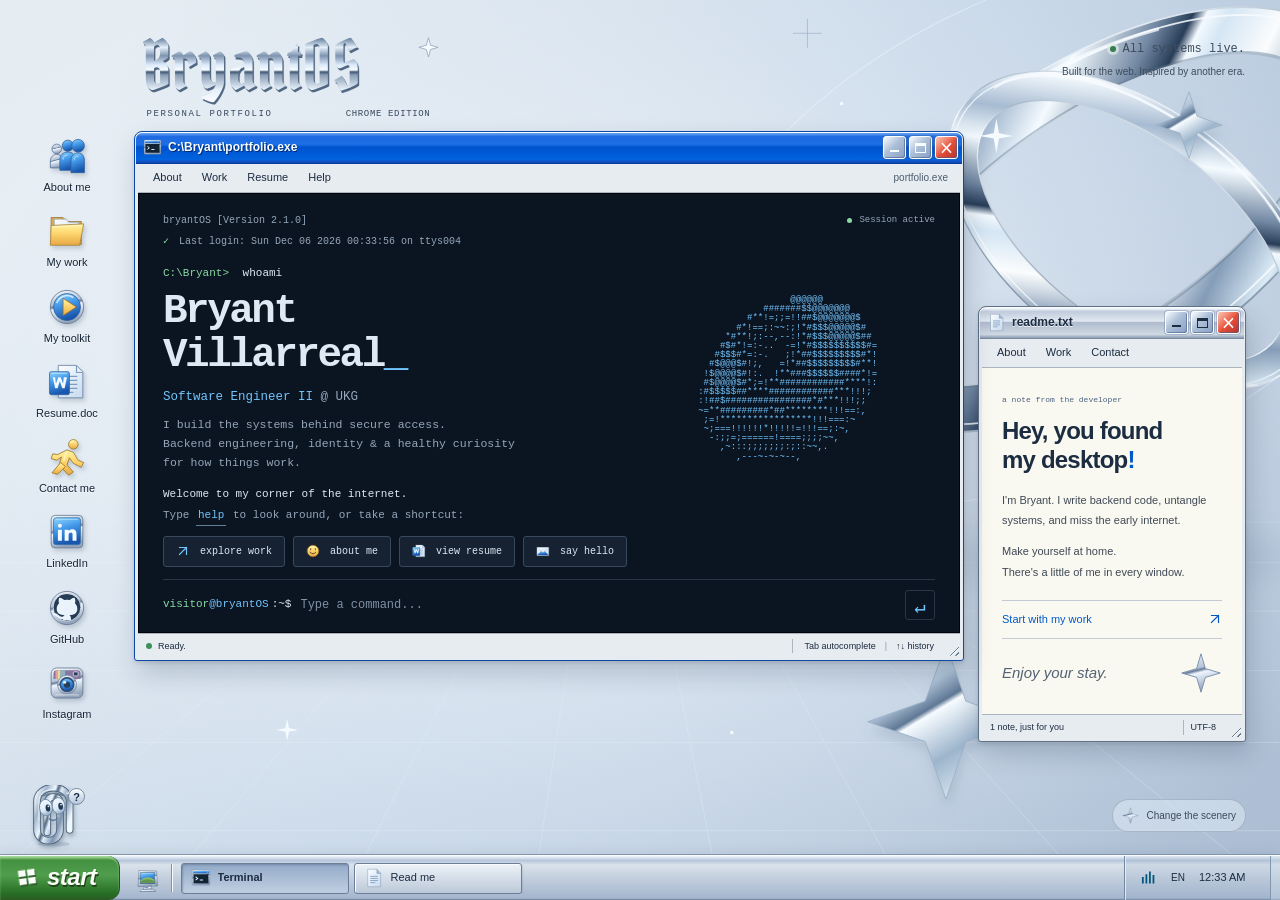
==== commit 6e56e3d8: "feat(mobile): full-screen windows, back gesture, landscape terminal, readable text and 44px targets " ====
--- a/index.html
+++ b/index.html
@@ -22,7 +22,7 @@
     <meta name="twitter:image" content="https://bryantvilla.com/assets/img/entrance.png">
     <meta name="twitter:image:alt" content="Bryant's chrome desktop with an interactive portfolio terminal">
     <link rel="icon" href="assets/img/favicon.svg?v=ccf17a8dc69d" type="image/svg+xml">
-    <link rel="stylesheet" href="assets/css/styles.css?v=44df6e7ba644">
+    <link rel="stylesheet" href="assets/css/styles.css?v=89d8f6f93403">
     <link rel="stylesheet" href="assets/css/navigation-guard.css?v=196834fdefd8">
     <link rel="stylesheet" href="assets/css/desktop-assistant.css?v=95386eba6973">
     <script src="assets/js/navigation-guard.js?v=2d96684858e7" defer></script>
@@ -81,7 +81,7 @@
       ]
     }
     </script>
-    <script src="assets/js/main.js?v=826954570dc4" defer></script>
+    <script src="assets/js/main.js?v=bd0826d4edc8" defer></script>
 </head>
 <body>
     <a class="skip-link" href="#terminal" data-open="terminal">Skip to terminal</a>
--- a/assets/css/styles.css
+++ b/assets/css/styles.css
@@ -872,6 +872,64 @@
 @media (prefers-reduced-motion: reduce) {
   *, *::before, *::after { scroll-behavior: auto !important; animation: none !important; transition: none !important; }
 }
+/* Phones (portrait, or landscape on touch): readable text and 44px touch targets. Declared after the
+   container queries so these minimums win over the compact window layouts. */
+@media (max-width: 760px), (max-height: 500px) and (pointer: coarse) {
+  .title-bar { min-height: 46px; }
+  .title-bar h2 { font-size: 13px; }
+  .window-controls { gap: 4px; }
+  .window-controls button { width: 40px; height: 40px; }
+  .window-menu { min-height: 44px; }
+  .window-menu > a, .window-menu > button { min-height: 44px; padding-inline: 10px; font-size: 13px; align-items: center; }
+  .window-status, .terminal-status, .readme-window .window-status, .contact-window .window-status > span, .window-menu .menu-right,
+  .terminal-system-line, .boot-line, .word-ruler, .explorer-view-label, .player-now > span:first-child, .player-visuals-status,
+  .myspace-edition, .readme-stamp, .readme-body .readme-stamp { font-size: 11px; }
+  .terminal-status #terminal-hint::after { font-size: 11px; }
+
+  /* Body text */
+  .command-echo, .terminal-role, .terminal-bio, .terminal-guidance, .terminal-output, .terminal-form label,
+  .readme-body p, .readme-link, .plain-link, .experience-list > li, .education-list dd,
+  .work-directory-header p, .work-directory-note, .work-explorer .work-detail h3, .work-explorer .work-detail p,
+  .explorer-task-group h3, .explorer-task-group a, .explorer-task-group button, .explorer-folder-details > div,
+  .player-library > a, .player-library-heading, .player-now p, .media-tracks li, .collection-note,
+  .contact-links > div, .contact-links > a, .contact-links button, .form-field label, .aim-form .form-field label,
+  .aim-header p, .aim-away, .aim-feedback p, .aim-buddies h3, .aim-buddies > a,
+  .window-body.myspace-page, .myspace-nav a, .profile-quote, .profile-photo-row > div, .profile-mood, .profile-contact a,
+  .profile-interests > div, .myspace-blurbs h4, .profile-history .experience-list > li, .profile-history > a,
+  .profile-history .education-list, .profile-history .education-list dd, .word-menu a, .xp-button { font-size: 13px; }
+
+  /* Secondary text */
+  .command-shortcuts > a, .inline-command, .explorer-address, .explorer-toolbar > a, .section-label, .work-list-heading,
+  .work-folder-footer, .work-item summary small, .work-item summary span > span, .work-explorer .work-item summary small,
+  .work-explorer .work-item summary span > span, .work-explorer .work-detail .work-focus,
+  .experience-list > li > span, .experience-list > li > div > span, .profile-history .experience-list > li > span,
+  .player-library-heading small, .player-library-footer, .collection-number, .toolkit-collection > header > span,
+  .track-columns, .player-readout > span, .player-readout strong, .project-files small, .form-note, .aim-form .form-note,
+  .buddy-group, .aim-buddy-note, .aim-away small, .aim-send-row > span, .aim-email a, .aim-email button,
+  .myspace-brand small, .myspace-footer, .word-format { font-size: 12px; }
+
+  /* Touch targets */
+  .command-shortcuts > a, .myspace-nav a, .profile-contact a, .myspace-panel a, .explorer-toolbar > a,
+  .explorer-task-group a, .explorer-task-group button, .player-library > a, .word-menu a, .aim-buddies > a,
+  .contact-links a, .contact-links button, .readme-link, .profile-history > a, .aim-email a, .aim-email button,
+  .os-window .xp-button { min-height: 44px; align-items: center; }
+  .myspace-nav a, .contact-links a, .profile-history > a, .aim-email a { display: flex; }
+  .work-item summary { min-height: 44px; }
+  .player-buttons button { width: 44px; height: 44px; }
+  .terminal-submit { width: 44px; height: 44px; }
+  #terminal-input { min-height: 44px; }
+  /* Inline links grow their hit area without moving the surrounding text. */
+  .terminal-guidance .inline-command, .plain-link, .work-folder-footer a { padding-block: 13px; }
+  .terminal-guidance .inline-command { padding-inline: 5px; }
+  .profile-photo-row > div > a { min-height: 44px; }
+}
+/* Phones held sideways: give the terminal's welcome every pixel of the short screen. */
+@media (max-height: 500px) and (pointer: coarse) {
+  .title-bar { min-height: 40px; }
+  .window-controls button { width: 36px; height: 36px; }
+  .terminal-window .window-menu, .terminal-window .window-status { display: none; }
+  .intro-heading h1 { font-size: 30px; line-height: 1.05; margin-block: 2px 4px; }
+}
 @media print {
   .os-ready body { overflow: visible; }
   .os-ready .desktop { display: block; height: auto; padding: 0; }
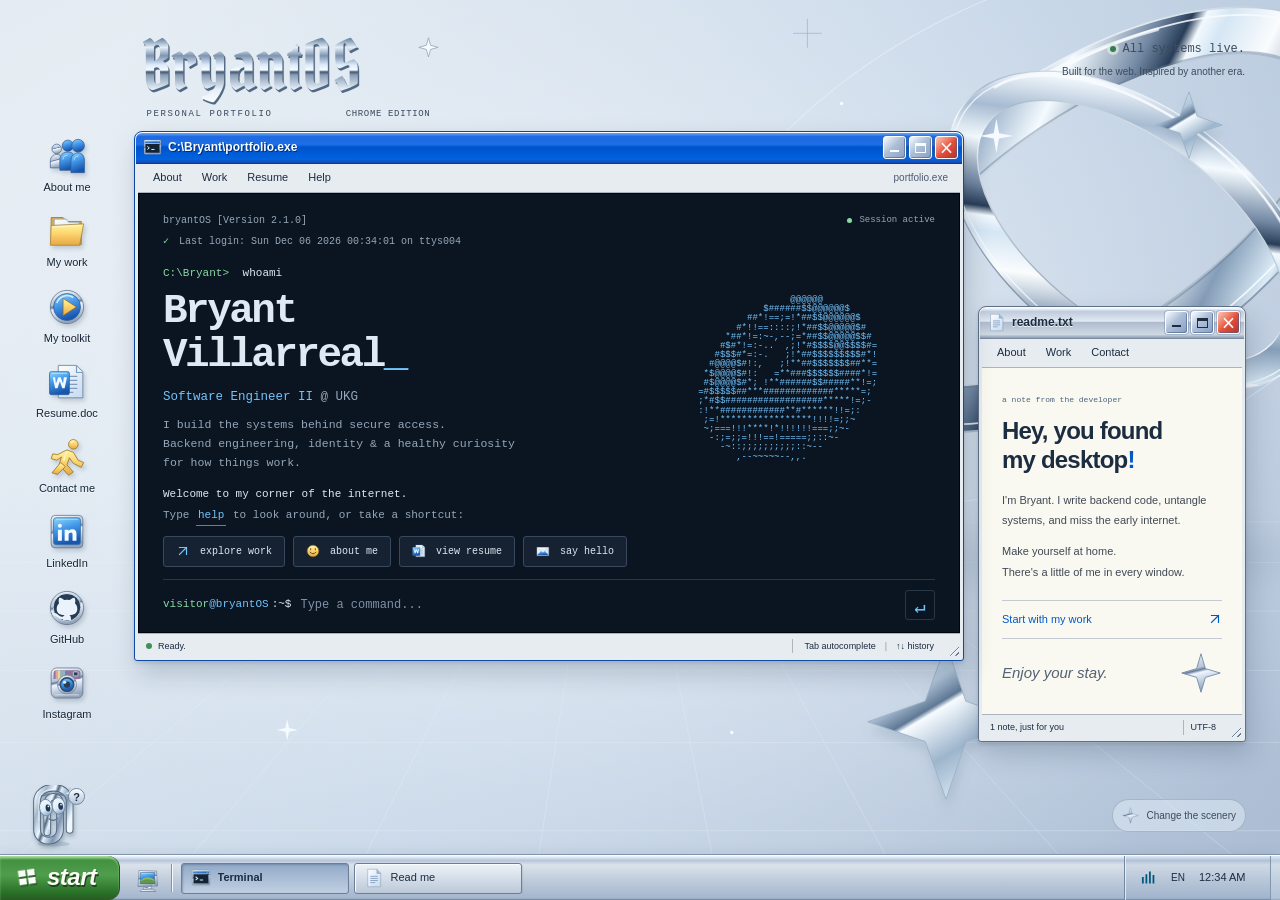
==== commit 7db86b59: "fix(terminal): hide the donut caption on clear and Reset desktop Running `donut` or `spin` and then " ====
--- a/index.html
+++ b/index.html
@@ -22,7 +22,7 @@
     <meta name="twitter:image" content="https://bryantvilla.com/assets/img/entrance.png">
     <meta name="twitter:image:alt" content="Bryant's chrome desktop with an interactive portfolio terminal">
     <link rel="icon" href="assets/img/favicon.svg?v=ccf17a8dc69d" type="image/svg+xml">
-    <link rel="stylesheet" href="assets/css/styles.css?v=89d8f6f93403">
+    <link rel="stylesheet" href="assets/css/styles.css?v=44df6e7ba644">
     <link rel="stylesheet" href="assets/css/navigation-guard.css?v=196834fdefd8">
     <link rel="stylesheet" href="assets/css/desktop-assistant.css?v=95386eba6973">
     <script src="assets/js/navigation-guard.js?v=2d96684858e7" defer></script>
@@ -81,7 +81,7 @@
       ]
     }
     </script>
-    <script src="assets/js/main.js?v=bd0826d4edc8" defer></script>
+    <script src="assets/js/main.js?v=2d12a4f5b035" defer></script>
 </head>
 <body>
     <a class="skip-link" href="#terminal" data-open="terminal">Skip to terminal</a>
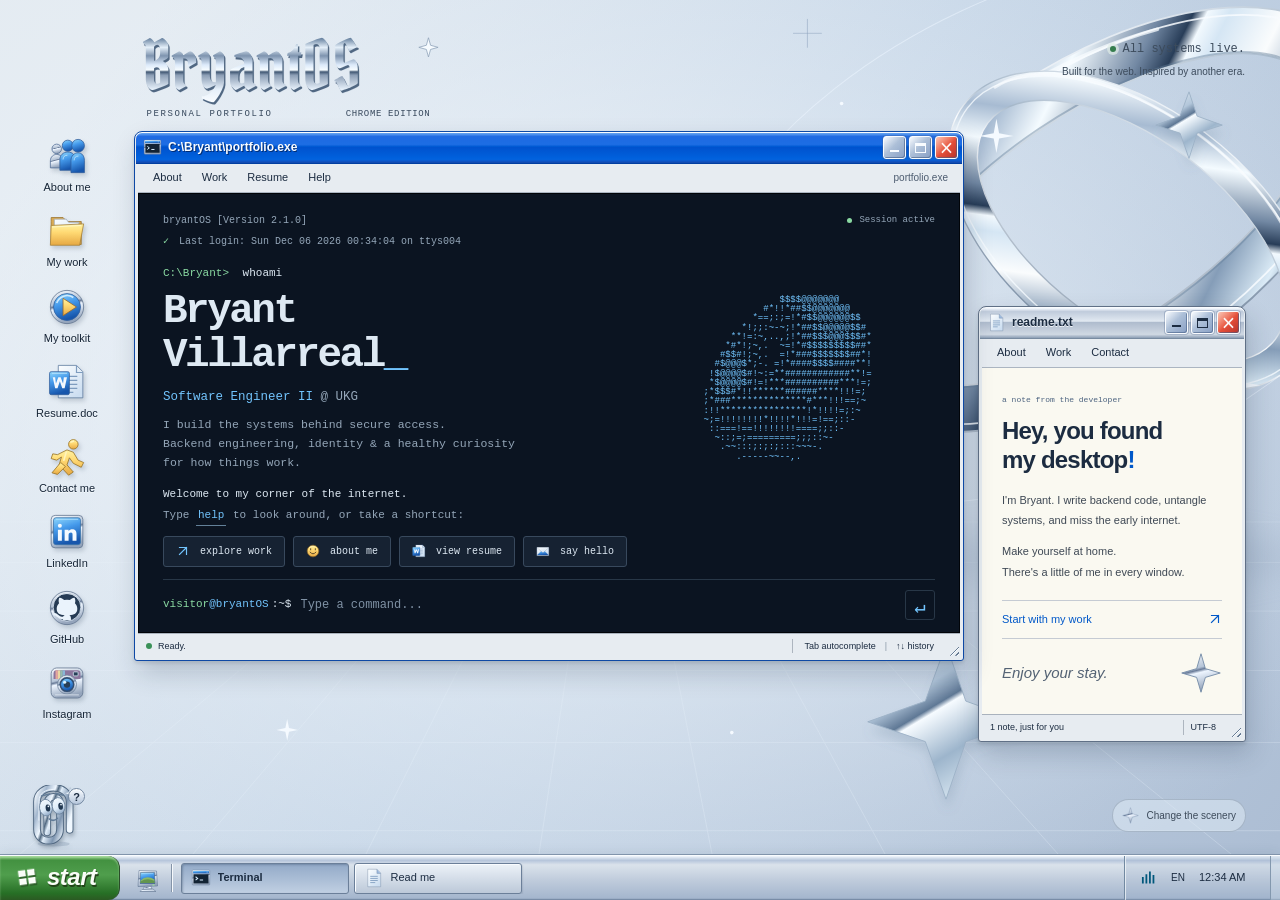
==== commit d0f66e52: "fix(mobile): address review on rotation, forward, minimize and touch targets - Rotating a phone to l" ====
--- a/index.html
+++ b/index.html
@@ -22,7 +22,7 @@
     <meta name="twitter:image" content="https://bryantvilla.com/assets/img/entrance.png">
     <meta name="twitter:image:alt" content="Bryant's chrome desktop with an interactive portfolio terminal">
     <link rel="icon" href="assets/img/favicon.svg?v=ccf17a8dc69d" type="image/svg+xml">
-    <link rel="stylesheet" href="assets/css/styles.css?v=44df6e7ba644">
+    <link rel="stylesheet" href="assets/css/styles.css?v=2df1771428c0">
     <link rel="stylesheet" href="assets/css/navigation-guard.css?v=196834fdefd8">
     <link rel="stylesheet" href="assets/css/desktop-assistant.css?v=95386eba6973">
     <script src="assets/js/navigation-guard.js?v=2d96684858e7" defer></script>
@@ -81,7 +81,7 @@
       ]
     }
     </script>
-    <script src="assets/js/main.js?v=2d12a4f5b035" defer></script>
+    <script src="assets/js/main.js?v=979e55dda0f9" defer></script>
 </head>
 <body>
     <a class="skip-link" href="#terminal" data-open="terminal">Skip to terminal</a>
--- a/assets/css/styles.css
+++ b/assets/css/styles.css
@@ -875,10 +875,10 @@
 /* Phones (portrait, or landscape on touch): readable text and 44px touch targets. Declared after the
    container queries so these minimums win over the compact window layouts. */
 @media (max-width: 760px), (max-height: 500px) and (pointer: coarse) {
-  .title-bar { min-height: 46px; }
+  .title-bar { min-height: 50px; }
   .title-bar h2 { font-size: 13px; }
   .window-controls { gap: 4px; }
-  .window-controls button { width: 40px; height: 40px; }
+  .window-controls button { width: 44px; height: 44px; }
   .window-menu { min-height: 44px; }
   .window-menu > a, .window-menu > button { min-height: 44px; padding-inline: 10px; font-size: 13px; align-items: center; }
   .window-status, .terminal-status, .readme-window .window-status, .contact-window .window-status > span, .window-menu .menu-right,
@@ -919,14 +919,14 @@
   .terminal-submit { width: 44px; height: 44px; }
   #terminal-input { min-height: 44px; }
   /* Inline links grow their hit area without moving the surrounding text. */
-  .terminal-guidance .inline-command, .plain-link, .work-folder-footer a { padding-block: 13px; }
+  .terminal-guidance .inline-command, .plain-link, .work-folder-footer a, .terminal-output a { padding-block: 13px; }
+  .terminal-help { align-items: center; }
+  .terminal-help > button { min-height: 44px; }
   .terminal-guidance .inline-command { padding-inline: 5px; }
   .profile-photo-row > div > a { min-height: 44px; }
 }
 /* Phones held sideways: give the terminal's welcome every pixel of the short screen. */
 @media (max-height: 500px) and (pointer: coarse) {
-  .title-bar { min-height: 40px; }
-  .window-controls button { width: 36px; height: 36px; }
   .terminal-window .window-menu, .terminal-window .window-status { display: none; }
   .intro-heading h1 { font-size: 30px; line-height: 1.05; margin-block: 2px 4px; }
 }
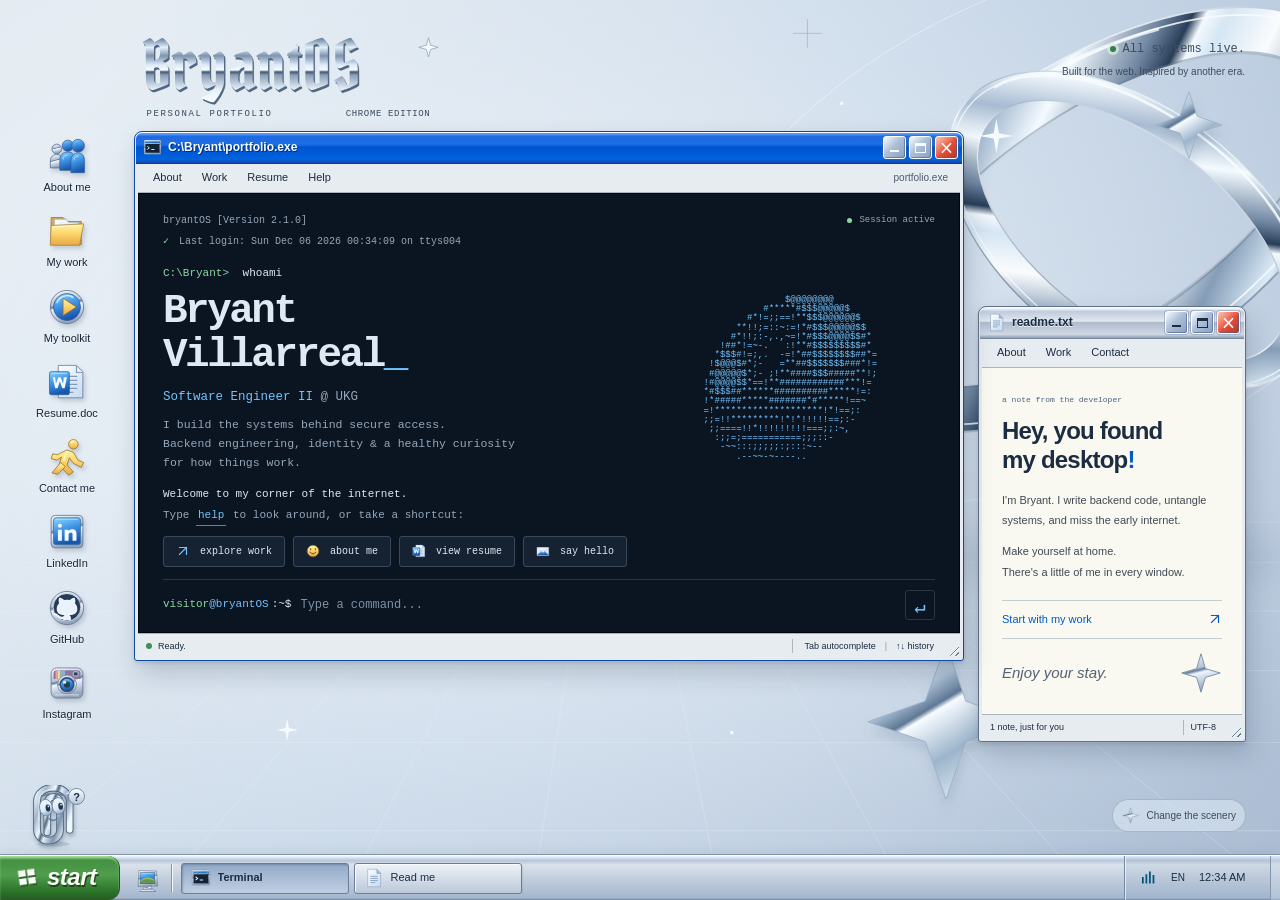
==== commit bbfb8316: "fix(terminal): hide the donut caption on clear and Reset desktop (#25) Running donut or spin and the" ====
--- a/index.html
+++ b/index.html
@@ -22,7 +22,7 @@
     <meta name="twitter:image" content="https://bryantvilla.com/assets/img/entrance.png">
     <meta name="twitter:image:alt" content="Bryant's chrome desktop with an interactive portfolio terminal">
     <link rel="icon" href="assets/img/favicon.svg?v=ccf17a8dc69d" type="image/svg+xml">
-    <link rel="stylesheet" href="assets/css/styles.css?v=2df1771428c0">
+    <link rel="stylesheet" href="assets/css/styles.css?v=44df6e7ba644">
     <link rel="stylesheet" href="assets/css/navigation-guard.css?v=196834fdefd8">
     <link rel="stylesheet" href="assets/css/desktop-assistant.css?v=95386eba6973">
     <script src="assets/js/navigation-guard.js?v=2d96684858e7" defer></script>
@@ -81,7 +81,7 @@
       ]
     }
     </script>
-    <script src="assets/js/main.js?v=979e55dda0f9" defer></script>
+    <script src="assets/js/main.js?v=2d12a4f5b035" defer></script>
 </head>
 <body>
     <a class="skip-link" href="#terminal" data-open="terminal">Skip to terminal</a>
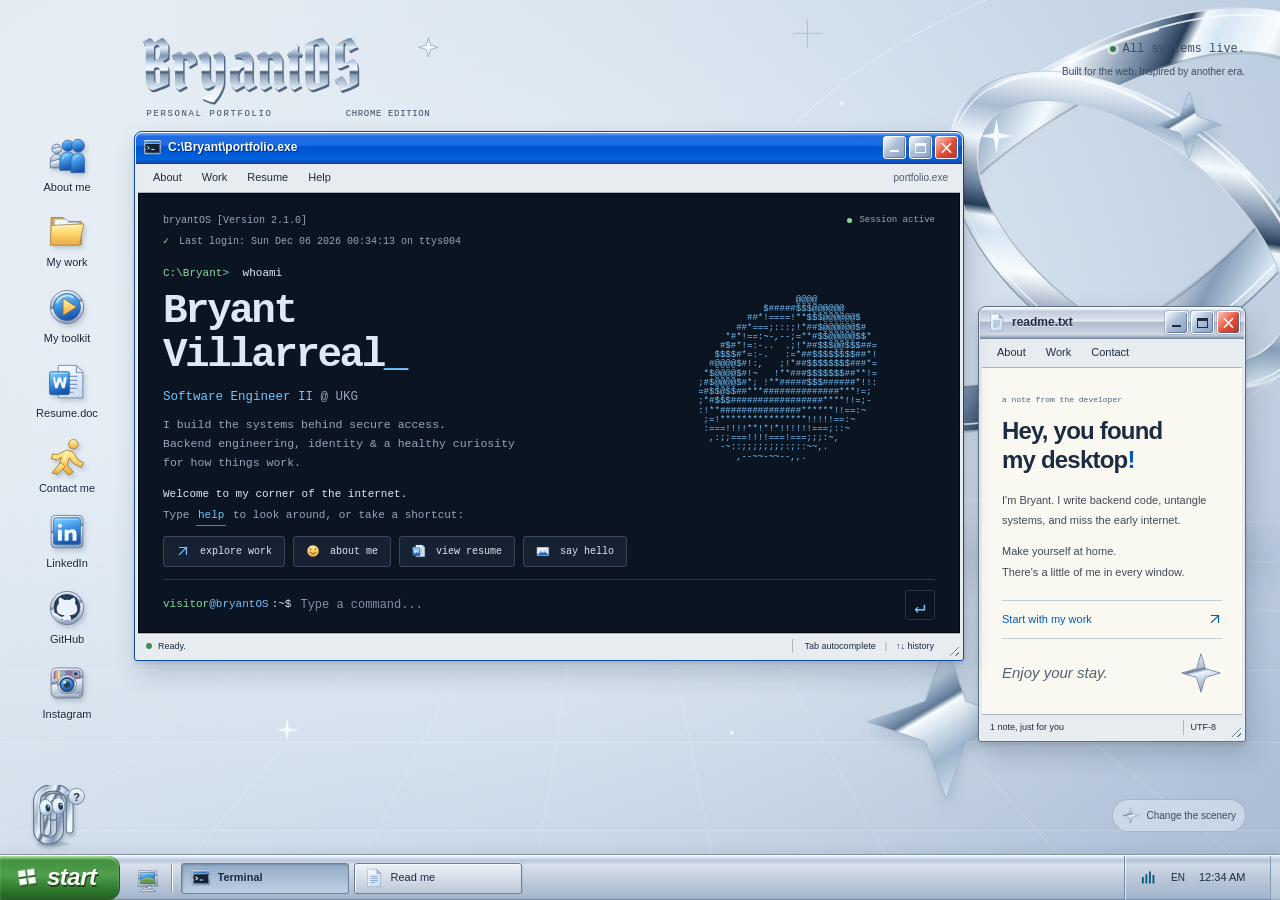
==== commit b7c6b471: "Merge remote-tracking branch 'origin/develop' into claude/mobile-improvements # Conflicts: #	index.h" ====
--- a/index.html
+++ b/index.html
@@ -22,7 +22,7 @@
     <meta name="twitter:image" content="https://bryantvilla.com/assets/img/entrance.png">
     <meta name="twitter:image:alt" content="Bryant's chrome desktop with an interactive portfolio terminal">
     <link rel="icon" href="assets/img/favicon.svg?v=ccf17a8dc69d" type="image/svg+xml">
-    <link rel="stylesheet" href="assets/css/styles.css?v=44df6e7ba644">
+    <link rel="stylesheet" href="assets/css/styles.css?v=2df1771428c0">
     <link rel="stylesheet" href="assets/css/navigation-guard.css?v=196834fdefd8">
     <link rel="stylesheet" href="assets/css/desktop-assistant.css?v=95386eba6973">
     <script src="assets/js/navigation-guard.js?v=2d96684858e7" defer></script>
@@ -81,7 +81,7 @@
       ]
     }
     </script>
-    <script src="assets/js/main.js?v=2d12a4f5b035" defer></script>
+    <script src="assets/js/main.js?v=75588e9a116b" defer></script>
 </head>
 <body>
     <a class="skip-link" href="#terminal" data-open="terminal">Skip to terminal</a>
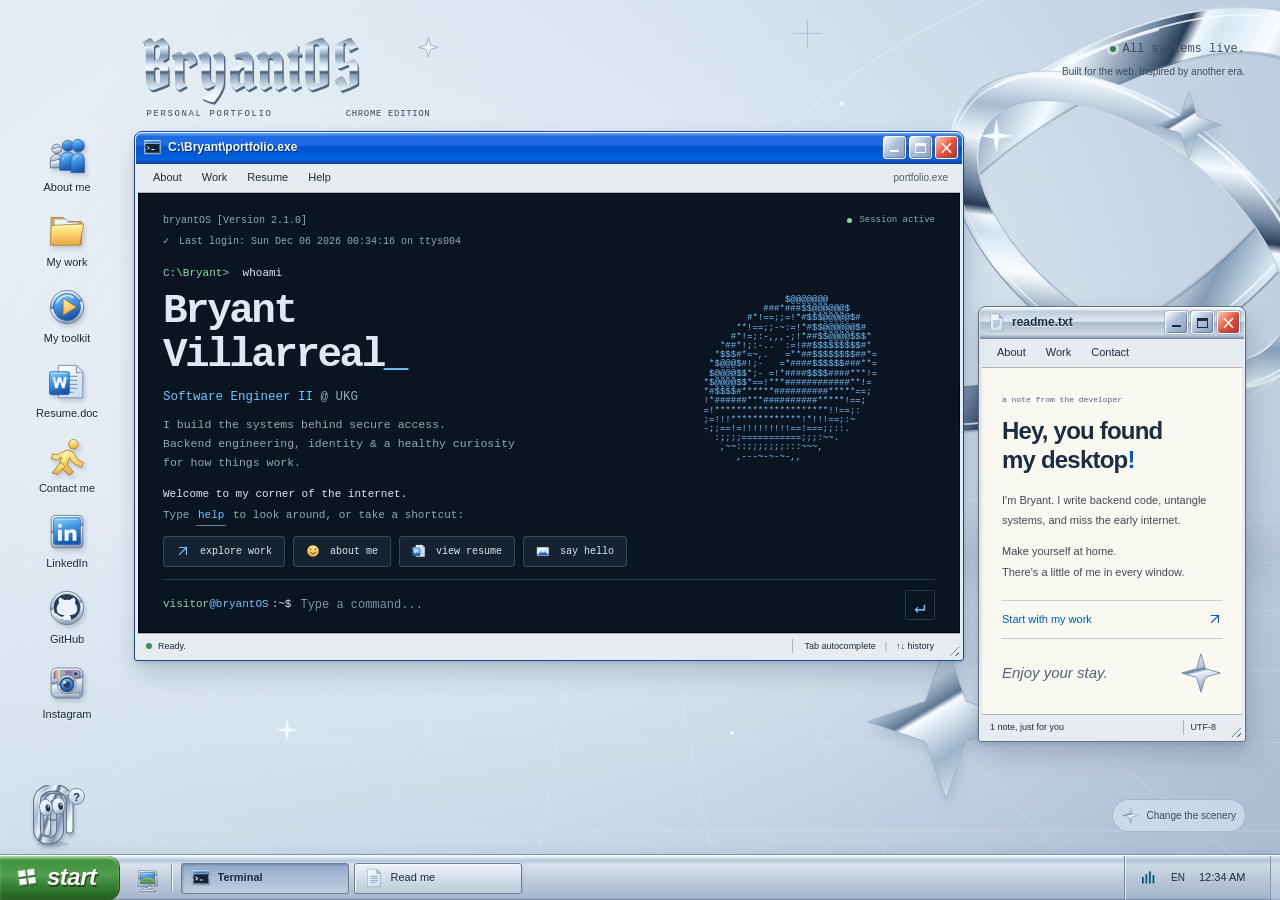
==== commit 1b3f09e6: "release: partial off-screen window dragging and donut commands that keep the donut in view (#22) Rel" ====
--- a/index.html
+++ b/index.html
@@ -22,7 +22,7 @@
     <meta name="twitter:image" content="https://bryantvilla.com/assets/img/entrance.png">
     <meta name="twitter:image:alt" content="Bryant's chrome desktop with an interactive portfolio terminal">
     <link rel="icon" href="assets/img/favicon.svg?v=ccf17a8dc69d" type="image/svg+xml">
-    <link rel="stylesheet" href="assets/css/styles.css?v=2df1771428c0">
+    <link rel="stylesheet" href="assets/css/styles.css?v=44df6e7ba644">
     <link rel="stylesheet" href="assets/css/navigation-guard.css?v=196834fdefd8">
     <link rel="stylesheet" href="assets/css/desktop-assistant.css?v=95386eba6973">
     <script src="assets/js/navigation-guard.js?v=2d96684858e7" defer></script>
@@ -81,7 +81,7 @@
       ]
     }
     </script>
-    <script src="assets/js/main.js?v=75588e9a116b" defer></script>
+    <script src="assets/js/main.js?v=2d12a4f5b035" defer></script>
 </head>
 <body>
     <a class="skip-link" href="#terminal" data-open="terminal">Skip to terminal</a>
--- a/assets/css/styles.css
+++ b/assets/css/styles.css
@@ -872,64 +872,6 @@
 @media (prefers-reduced-motion: reduce) {
   *, *::before, *::after { scroll-behavior: auto !important; animation: none !important; transition: none !important; }
 }
-/* Phones (portrait, or landscape on touch): readable text and 44px touch targets. Declared after the
-   container queries so these minimums win over the compact window layouts. */
-@media (max-width: 760px), (max-height: 500px) and (pointer: coarse) {
-  .title-bar { min-height: 50px; }
-  .title-bar h2 { font-size: 13px; }
-  .window-controls { gap: 4px; }
-  .window-controls button { width: 44px; height: 44px; }
-  .window-menu { min-height: 44px; }
-  .window-menu > a, .window-menu > button { min-height: 44px; padding-inline: 10px; font-size: 13px; align-items: center; }
-  .window-status, .terminal-status, .readme-window .window-status, .contact-window .window-status > span, .window-menu .menu-right,
-  .terminal-system-line, .boot-line, .word-ruler, .explorer-view-label, .player-now > span:first-child, .player-visuals-status,
-  .myspace-edition, .readme-stamp, .readme-body .readme-stamp { font-size: 11px; }
-  .terminal-status #terminal-hint::after { font-size: 11px; }
-
-  /* Body text */
-  .command-echo, .terminal-role, .terminal-bio, .terminal-guidance, .terminal-output, .terminal-form label,
-  .readme-body p, .readme-link, .plain-link, .experience-list > li, .education-list dd,
-  .work-directory-header p, .work-directory-note, .work-explorer .work-detail h3, .work-explorer .work-detail p,
-  .explorer-task-group h3, .explorer-task-group a, .explorer-task-group button, .explorer-folder-details > div,
-  .player-library > a, .player-library-heading, .player-now p, .media-tracks li, .collection-note,
-  .contact-links > div, .contact-links > a, .contact-links button, .form-field label, .aim-form .form-field label,
-  .aim-header p, .aim-away, .aim-feedback p, .aim-buddies h3, .aim-buddies > a,
-  .window-body.myspace-page, .myspace-nav a, .profile-quote, .profile-photo-row > div, .profile-mood, .profile-contact a,
-  .profile-interests > div, .myspace-blurbs h4, .profile-history .experience-list > li, .profile-history > a,
-  .profile-history .education-list, .profile-history .education-list dd, .word-menu a, .xp-button { font-size: 13px; }
-
-  /* Secondary text */
-  .command-shortcuts > a, .inline-command, .explorer-address, .explorer-toolbar > a, .section-label, .work-list-heading,
-  .work-folder-footer, .work-item summary small, .work-item summary span > span, .work-explorer .work-item summary small,
-  .work-explorer .work-item summary span > span, .work-explorer .work-detail .work-focus,
-  .experience-list > li > span, .experience-list > li > div > span, .profile-history .experience-list > li > span,
-  .player-library-heading small, .player-library-footer, .collection-number, .toolkit-collection > header > span,
-  .track-columns, .player-readout > span, .player-readout strong, .project-files small, .form-note, .aim-form .form-note,
-  .buddy-group, .aim-buddy-note, .aim-away small, .aim-send-row > span, .aim-email a, .aim-email button,
-  .myspace-brand small, .myspace-footer, .word-format { font-size: 12px; }
-
-  /* Touch targets */
-  .command-shortcuts > a, .myspace-nav a, .profile-contact a, .myspace-panel a, .explorer-toolbar > a,
-  .explorer-task-group a, .explorer-task-group button, .player-library > a, .word-menu a, .aim-buddies > a,
-  .contact-links a, .contact-links button, .readme-link, .profile-history > a, .aim-email a, .aim-email button,
-  .os-window .xp-button { min-height: 44px; align-items: center; }
-  .myspace-nav a, .contact-links a, .profile-history > a, .aim-email a { display: flex; }
-  .work-item summary { min-height: 44px; }
-  .player-buttons button { width: 44px; height: 44px; }
-  .terminal-submit { width: 44px; height: 44px; }
-  #terminal-input { min-height: 44px; }
-  /* Inline links grow their hit area without moving the surrounding text. */
-  .terminal-guidance .inline-command, .plain-link, .work-folder-footer a, .terminal-output a { padding-block: 13px; }
-  .terminal-help { align-items: center; }
-  .terminal-help > button { min-height: 44px; }
-  .terminal-guidance .inline-command { padding-inline: 5px; }
-  .profile-photo-row > div > a { min-height: 44px; }
-}
-/* Phones held sideways: give the terminal's welcome every pixel of the short screen. */
-@media (max-height: 500px) and (pointer: coarse) {
-  .terminal-window .window-menu, .terminal-window .window-status { display: none; }
-  .intro-heading h1 { font-size: 30px; line-height: 1.05; margin-block: 2px 4px; }
-}
 @media print {
   .os-ready body { overflow: visible; }
   .os-ready .desktop { display: block; height: auto; padding: 0; }
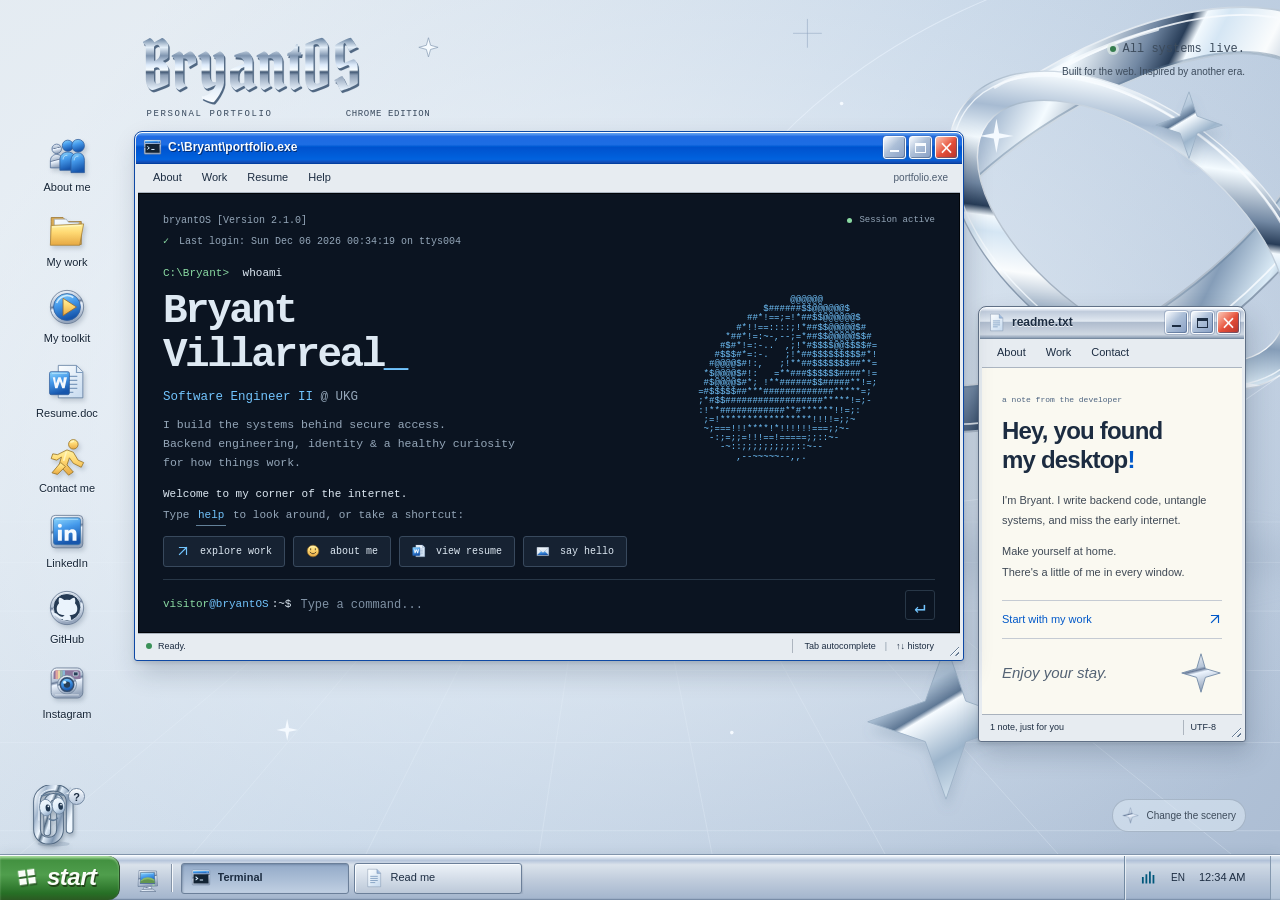
==== commit 166574b2: "feat(mobile): full-screen windows, back gesture, landscape terminal, readable text and 44px targets " ====
--- a/index.html
+++ b/index.html
@@ -22,7 +22,7 @@
     <meta name="twitter:image" content="https://bryantvilla.com/assets/img/entrance.png">
     <meta name="twitter:image:alt" content="Bryant's chrome desktop with an interactive portfolio terminal">
     <link rel="icon" href="assets/img/favicon.svg?v=ccf17a8dc69d" type="image/svg+xml">
-    <link rel="stylesheet" href="assets/css/styles.css?v=44df6e7ba644">
+    <link rel="stylesheet" href="assets/css/styles.css?v=2df1771428c0">
     <link rel="stylesheet" href="assets/css/navigation-guard.css?v=196834fdefd8">
     <link rel="stylesheet" href="assets/css/desktop-assistant.css?v=95386eba6973">
     <script src="assets/js/navigation-guard.js?v=2d96684858e7" defer></script>
@@ -81,7 +81,7 @@
       ]
     }
     </script>
-    <script src="assets/js/main.js?v=2d12a4f5b035" defer></script>
+    <script src="assets/js/main.js?v=75588e9a116b" defer></script>
 </head>
 <body>
     <a class="skip-link" href="#terminal" data-open="terminal">Skip to terminal</a>
--- a/assets/css/styles.css
+++ b/assets/css/styles.css
@@ -872,6 +872,64 @@
 @media (prefers-reduced-motion: reduce) {
   *, *::before, *::after { scroll-behavior: auto !important; animation: none !important; transition: none !important; }
 }
+/* Phones (portrait, or landscape on touch): readable text and 44px touch targets. Declared after the
+   container queries so these minimums win over the compact window layouts. */
+@media (max-width: 760px), (max-height: 500px) and (pointer: coarse) {
+  .title-bar { min-height: 50px; }
+  .title-bar h2 { font-size: 13px; }
+  .window-controls { gap: 4px; }
+  .window-controls button { width: 44px; height: 44px; }
+  .window-menu { min-height: 44px; }
+  .window-menu > a, .window-menu > button { min-height: 44px; padding-inline: 10px; font-size: 13px; align-items: center; }
+  .window-status, .terminal-status, .readme-window .window-status, .contact-window .window-status > span, .window-menu .menu-right,
+  .terminal-system-line, .boot-line, .word-ruler, .explorer-view-label, .player-now > span:first-child, .player-visuals-status,
+  .myspace-edition, .readme-stamp, .readme-body .readme-stamp { font-size: 11px; }
+  .terminal-status #terminal-hint::after { font-size: 11px; }
+
+  /* Body text */
+  .command-echo, .terminal-role, .terminal-bio, .terminal-guidance, .terminal-output, .terminal-form label,
+  .readme-body p, .readme-link, .plain-link, .experience-list > li, .education-list dd,
+  .work-directory-header p, .work-directory-note, .work-explorer .work-detail h3, .work-explorer .work-detail p,
+  .explorer-task-group h3, .explorer-task-group a, .explorer-task-group button, .explorer-folder-details > div,
+  .player-library > a, .player-library-heading, .player-now p, .media-tracks li, .collection-note,
+  .contact-links > div, .contact-links > a, .contact-links button, .form-field label, .aim-form .form-field label,
+  .aim-header p, .aim-away, .aim-feedback p, .aim-buddies h3, .aim-buddies > a,
+  .window-body.myspace-page, .myspace-nav a, .profile-quote, .profile-photo-row > div, .profile-mood, .profile-contact a,
+  .profile-interests > div, .myspace-blurbs h4, .profile-history .experience-list > li, .profile-history > a,
+  .profile-history .education-list, .profile-history .education-list dd, .word-menu a, .xp-button { font-size: 13px; }
+
+  /* Secondary text */
+  .command-shortcuts > a, .inline-command, .explorer-address, .explorer-toolbar > a, .section-label, .work-list-heading,
+  .work-folder-footer, .work-item summary small, .work-item summary span > span, .work-explorer .work-item summary small,
+  .work-explorer .work-item summary span > span, .work-explorer .work-detail .work-focus,
+  .experience-list > li > span, .experience-list > li > div > span, .profile-history .experience-list > li > span,
+  .player-library-heading small, .player-library-footer, .collection-number, .toolkit-collection > header > span,
+  .track-columns, .player-readout > span, .player-readout strong, .project-files small, .form-note, .aim-form .form-note,
+  .buddy-group, .aim-buddy-note, .aim-away small, .aim-send-row > span, .aim-email a, .aim-email button,
+  .myspace-brand small, .myspace-footer, .word-format { font-size: 12px; }
+
+  /* Touch targets */
+  .command-shortcuts > a, .myspace-nav a, .profile-contact a, .myspace-panel a, .explorer-toolbar > a,
+  .explorer-task-group a, .explorer-task-group button, .player-library > a, .word-menu a, .aim-buddies > a,
+  .contact-links a, .contact-links button, .readme-link, .profile-history > a, .aim-email a, .aim-email button,
+  .os-window .xp-button { min-height: 44px; align-items: center; }
+  .myspace-nav a, .contact-links a, .profile-history > a, .aim-email a { display: flex; }
+  .work-item summary { min-height: 44px; }
+  .player-buttons button { width: 44px; height: 44px; }
+  .terminal-submit { width: 44px; height: 44px; }
+  #terminal-input { min-height: 44px; }
+  /* Inline links grow their hit area without moving the surrounding text. */
+  .terminal-guidance .inline-command, .plain-link, .work-folder-footer a, .terminal-output a { padding-block: 13px; }
+  .terminal-help { align-items: center; }
+  .terminal-help > button { min-height: 44px; }
+  .terminal-guidance .inline-command { padding-inline: 5px; }
+  .profile-photo-row > div > a { min-height: 44px; }
+}
+/* Phones held sideways: give the terminal's welcome every pixel of the short screen. */
+@media (max-height: 500px) and (pointer: coarse) {
+  .terminal-window .window-menu, .terminal-window .window-status { display: none; }
+  .intro-heading h1 { font-size: 30px; line-height: 1.05; margin-block: 2px 4px; }
+}
 @media print {
   .os-ready body { overflow: visible; }
   .os-ready .desktop { display: block; height: auto; padding: 0; }
